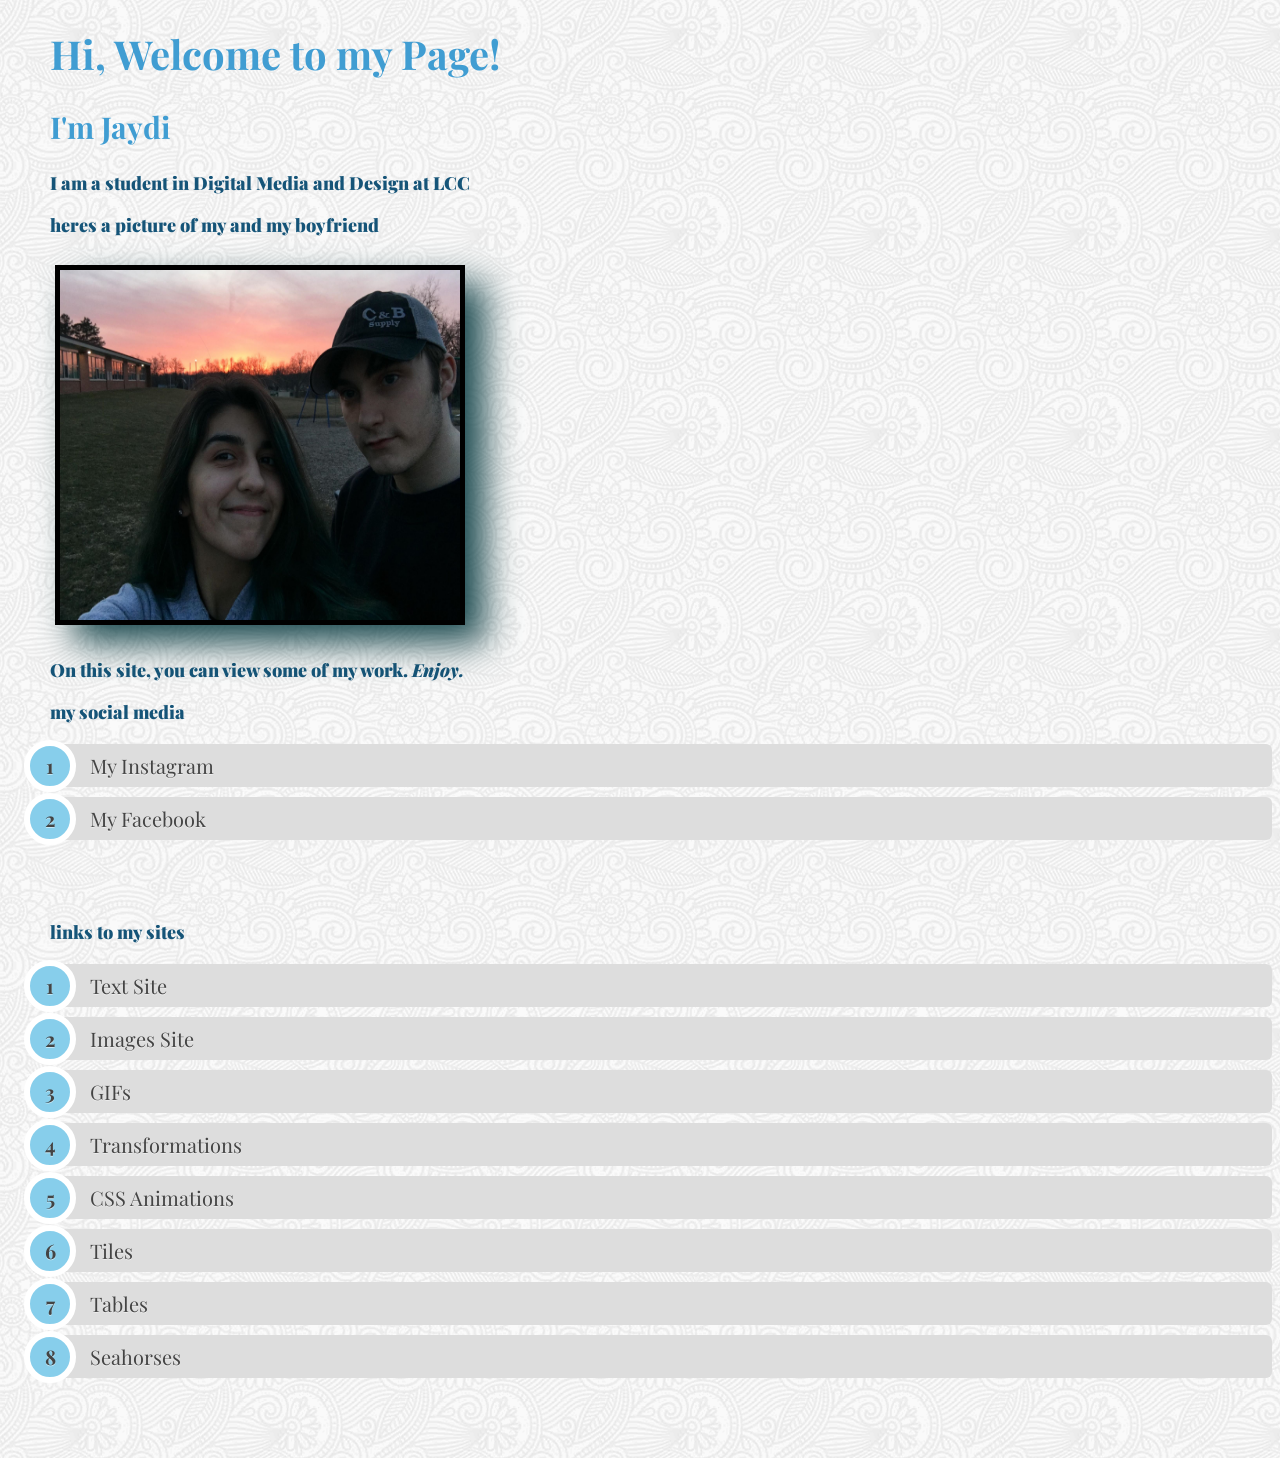
==== index.html @ a3ff15ae "edced" ====
<!DOCTYPE html>
<html lang="en" dir="ltr">

  <head>
    <meta charset="utf-8">
    <title>Jaydi's Site</title>
    <link href="https://fonts.googleapis.com/css?family=Merriweather:400,900|Playfair+Display:400,400i" rel="stylesheet">
    <link rel="shortcut icon" href="favicon.ico" />
    <style>

    body{
      margin-left: 50px;
      background-image: url("full-bloom.png");
      color:#409dd2;
      font-size: 20px;
      font-family: 'Playfair Display', serif;
    }
      p{
        color:#155478;
        font-size: 18px;
        font-weight:900;
      }
      .image1{
        border-style: solid;
        border-color: black;
        border-width: thick;
        margin:10px 5px 10px 5px;
        width: 400px;
        height: 350px;
        filter: drop-shadow(20px 18px 18px #19484D);
      }
    .rounded-list {
        counter-reset: li;
        list-style: none;
        *list-style: decimal;
        padding: 0;
        margin-bottom: 4em;
        text-shadow: 0 1px 0 rgba(255,255,255,.5);
      }

    .rounded-list a{
        position: relative;
        display: block;
        padding: .4em .4em .4em 2em;
        *padding: .4em;
        margin: .5em 0;
        background: #ddd;
        color: #444;
        text-decoration: none;
        border-radius: .3em;
        transition: all .3s ease-out;
    }

    .rounded-list a:hover{
        background: #eee;
    }

    .rounded-list a:hover:before{
        transform: rotate(360deg);
    }

    .rounded-list a:before{
        content: counter(li);
        counter-increment: li;
        position: absolute;
        left: -1.3em;
        top: 50%;
        margin-top: -1.3em;
        background: #87ceeb;
        height: 2em;
        width: 2em;
        line-height: 2em;
        border: .3em solid #fff;
        text-align: center;
        font-weight: bold;
        border-radius: 2em;
        transition: all .3s ease-out;
    }

    </style>

  </head>

  <body>
    <h1> Hi, Welcome to my Page! </h1>
    <h2>I'm Jaydi </h2>
    <p>I am a student in Digital Media and Design at LCC</p>
    <p>heres a picture of my and my boyfriend</p>
    <img class='image1' src="me and edwin.jpg"></img>
    <p>On this site, you can view some of my work. <em>Enjoy.</em> </p>

    <p>my social media</p>
    <ol class="rounded-list">
        <li><a href="https://www.instagram.com/jaydibriones/">My Instagram</a></li>
        <li><a href="https://www.facebook.com/jaydibriones1">My Facebook</a></li>
      </ol>
      <p>links to my sites</p>
      <ol class="rounded-list">
          <li><a href="text.html">Text Site</a></li>
          <li><a href="images.html">Images Site</a></li>
          <li><a href="gifs.html">GIFs</a></li>
          <li><a href="transforms page.htm">Transformations</a></li>
          <li><a href="animation.html">CSS Animations</a></li>
          <li><a href="Tiles.html">Tiles</a></li>
          <li><a href="Tables.html">Tables</a></li>
          <li><a href="seahorse2.html">Seahorses</a></li>

      </ol>

<!--need to do boxes,
after that style the buttons better
maybe organize better-->
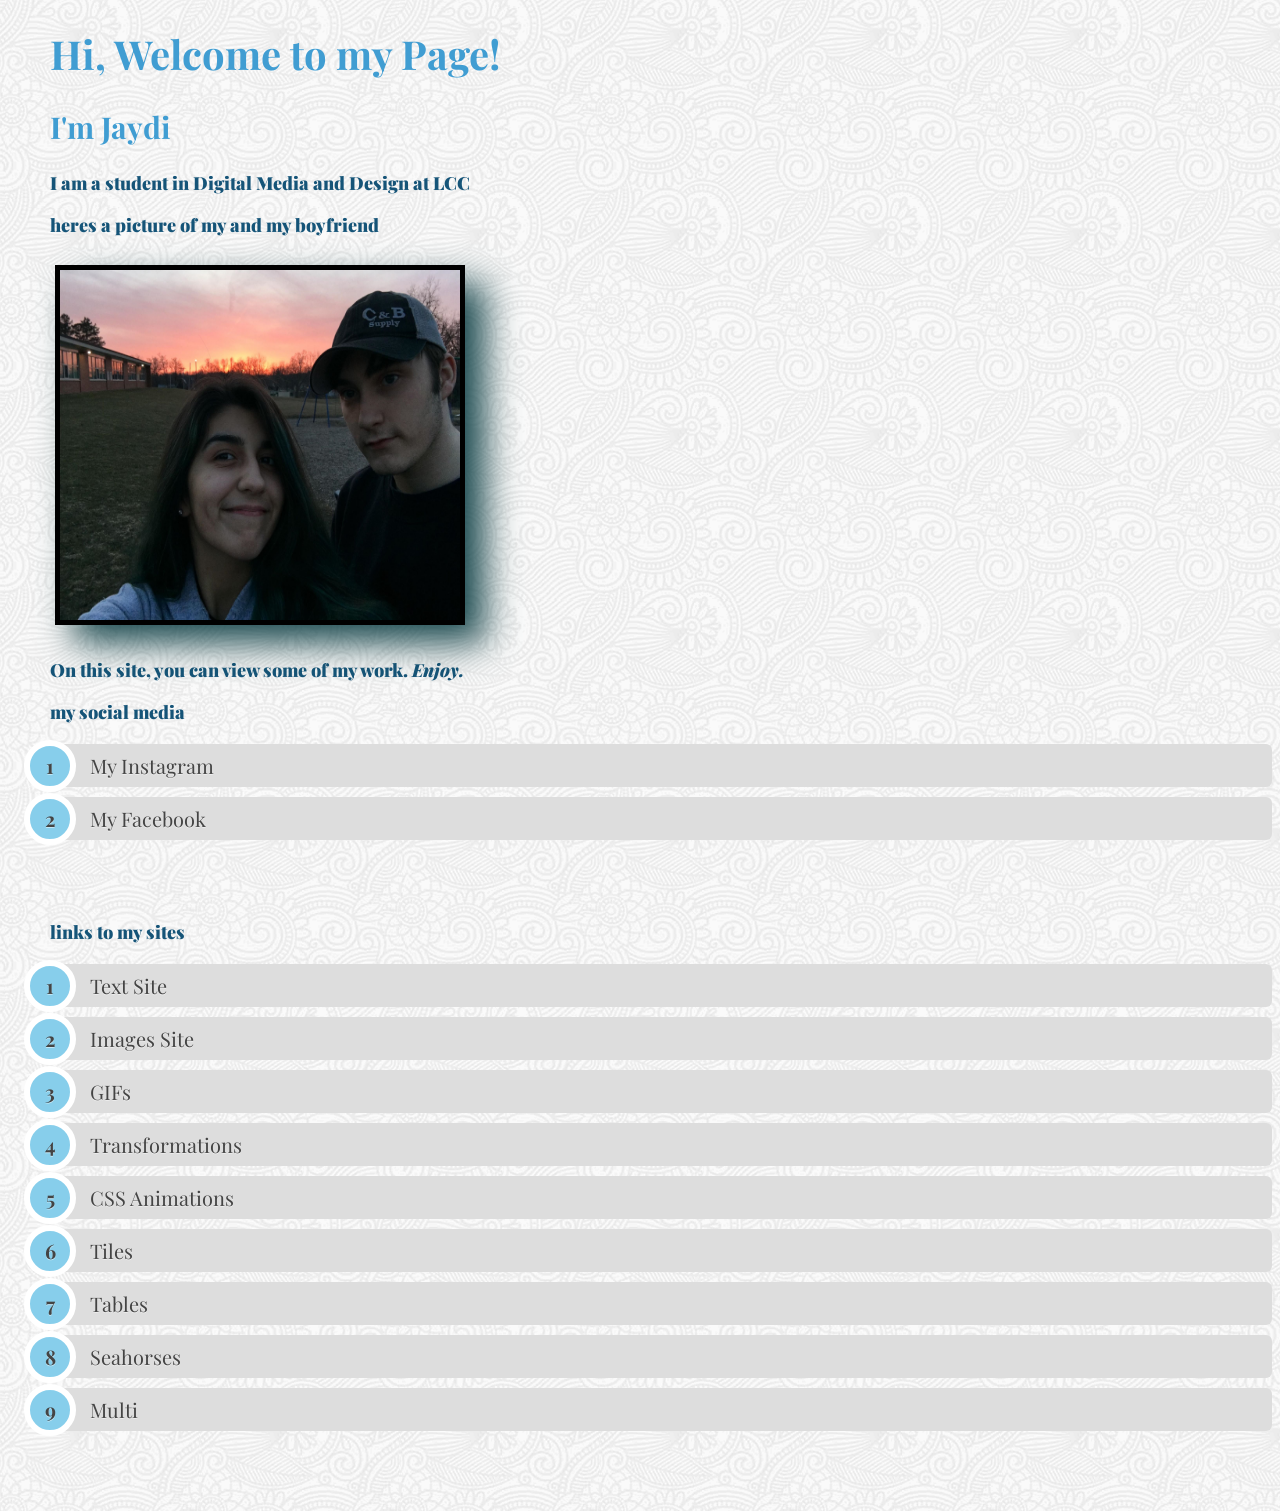
==== commit 9be8b926: "fb dgv" ====
--- a/index.html
+++ b/index.html
@@ -104,6 +104,8 @@
           <li><a href="Tiles.html">Tiles</a></li>
           <li><a href="Tables.html">Tables</a></li>
           <li><a href="seahorse2.html">Seahorses</a></li>
+          <li><a href="https://jaydibriones.github.io/site/multi/image.html">Multi</a></li>
+
 
       </ol>
 
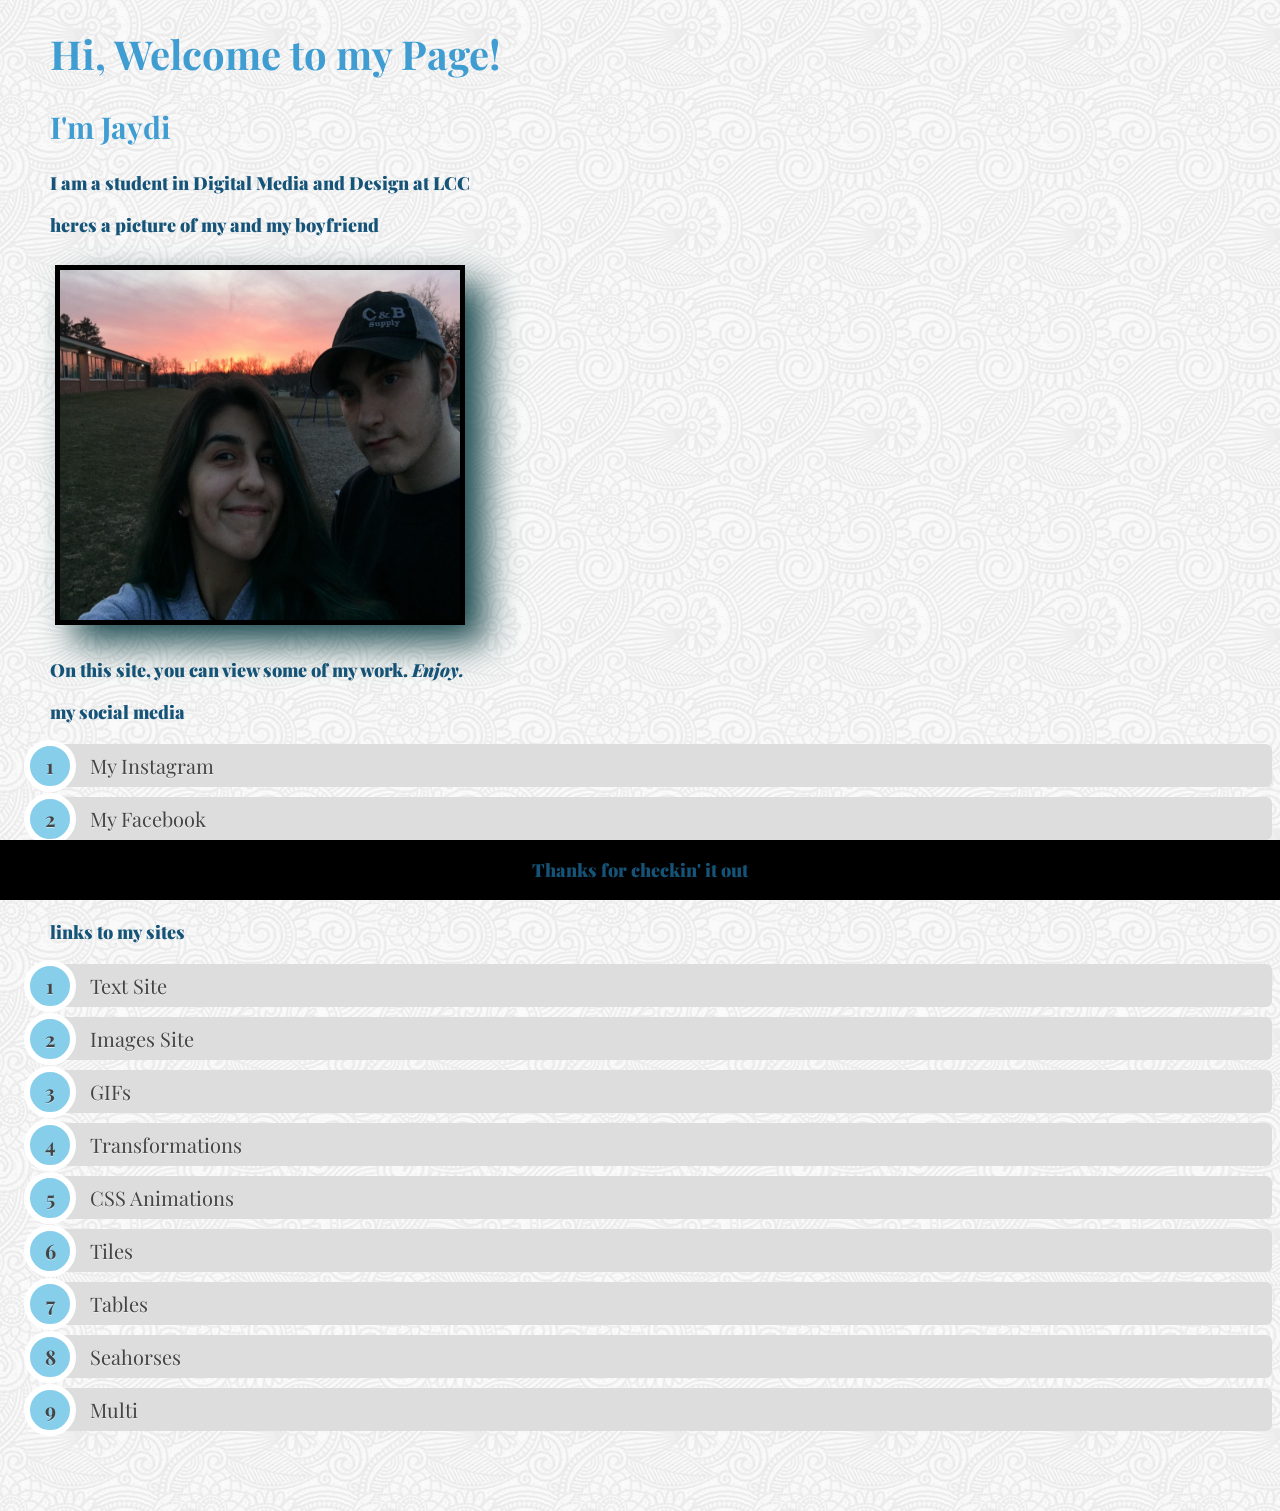
==== commit f6403f3b: "0o9iuyt" ====
--- a/index.html
+++ b/index.html
@@ -76,6 +76,16 @@
         border-radius: 2em;
         transition: all .3s ease-out;
     }
+    .footer {
+      color: white;
+      position: fixed;
+      left: 0;
+      bottom: 0;
+      width: 100%;
+      background-color: Black;
+
+      text-align: center;
+    }
 
     </style>
 
@@ -104,10 +114,14 @@
           <li><a href="Tiles.html">Tiles</a></li>
           <li><a href="Tables.html">Tables</a></li>
           <li><a href="seahorse2.html">Seahorses</a></li>
-          <li><a href="https://jaydibriones.github.io/site/multi/image.html">Multi</a></li>
+          <li><a href="https://jaydibriones.github.io/site/multi/index.html">Multi</a></li>
 
 
       </ol>
+      <div class="footer">
+        <p>Thanks for checkin' it out</p>
+      </div>
+    </body>
 
 <!--need to do boxes,
 after that style the buttons better
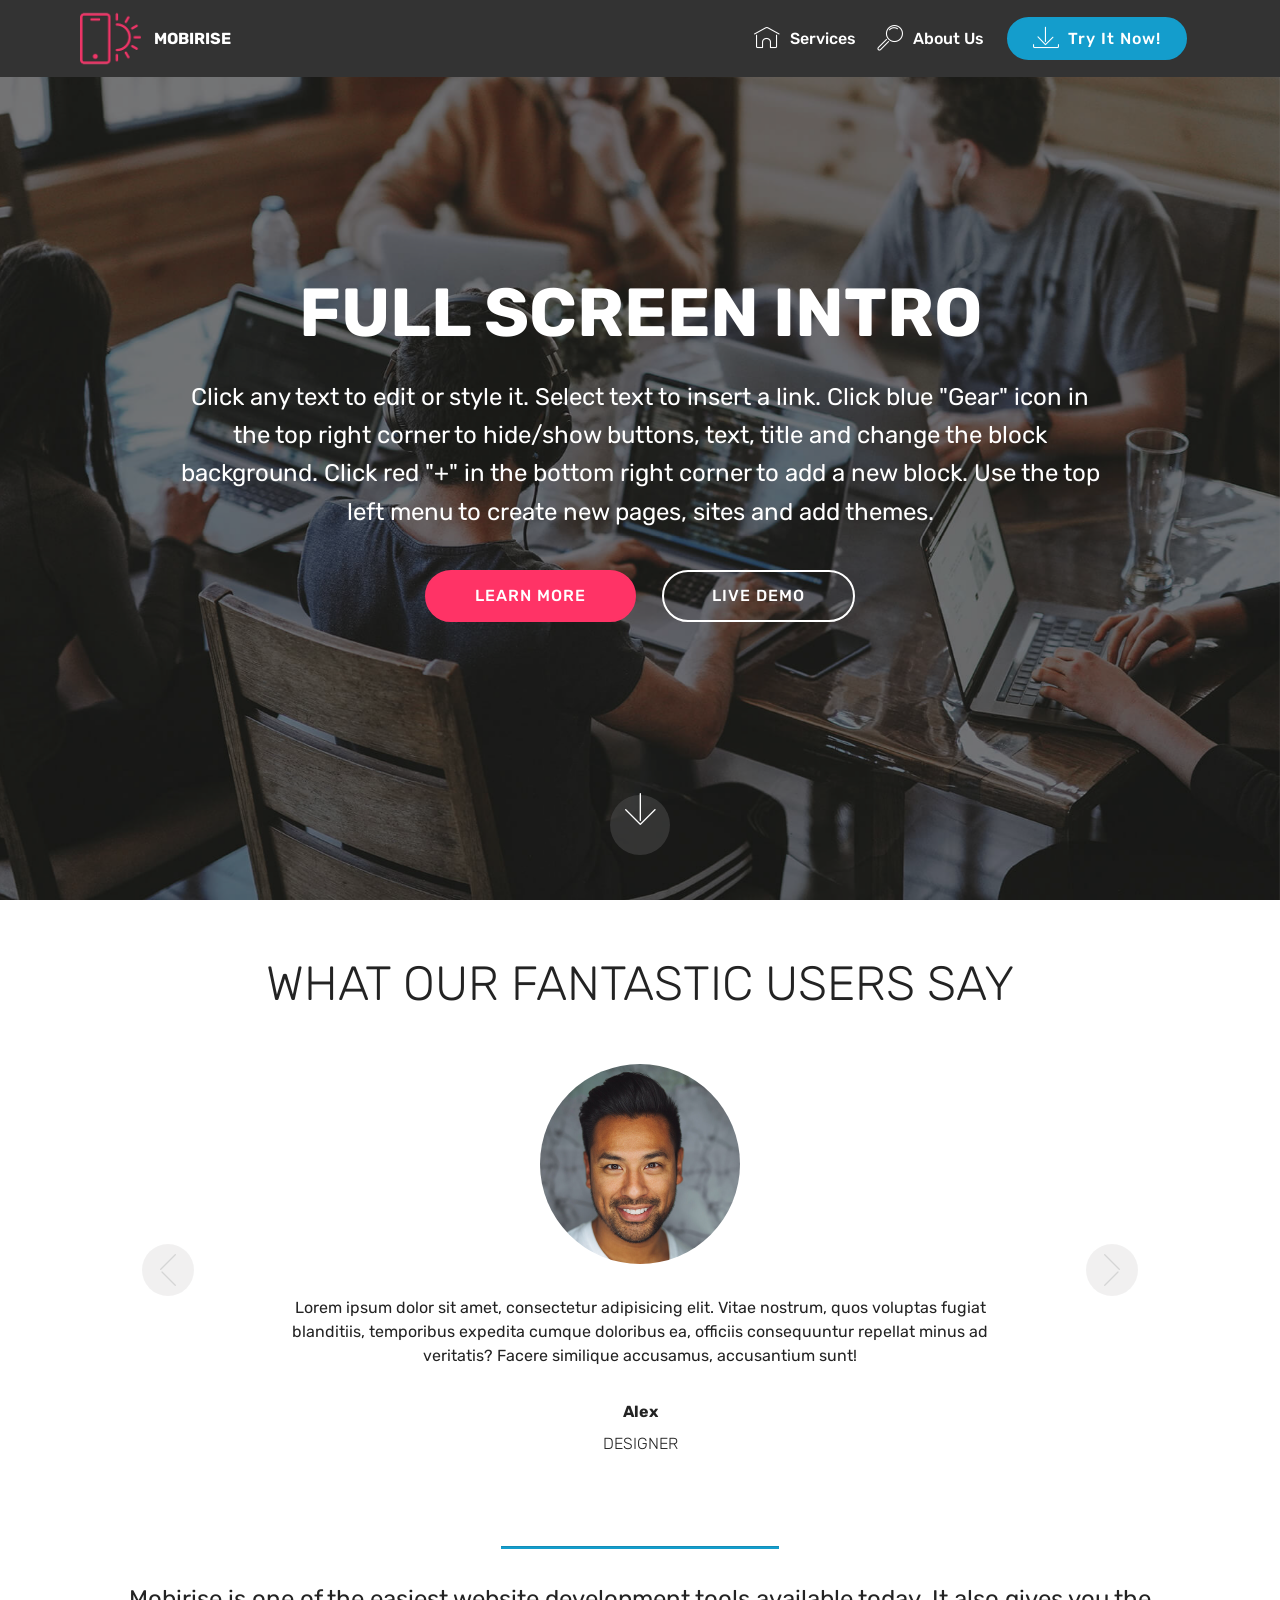
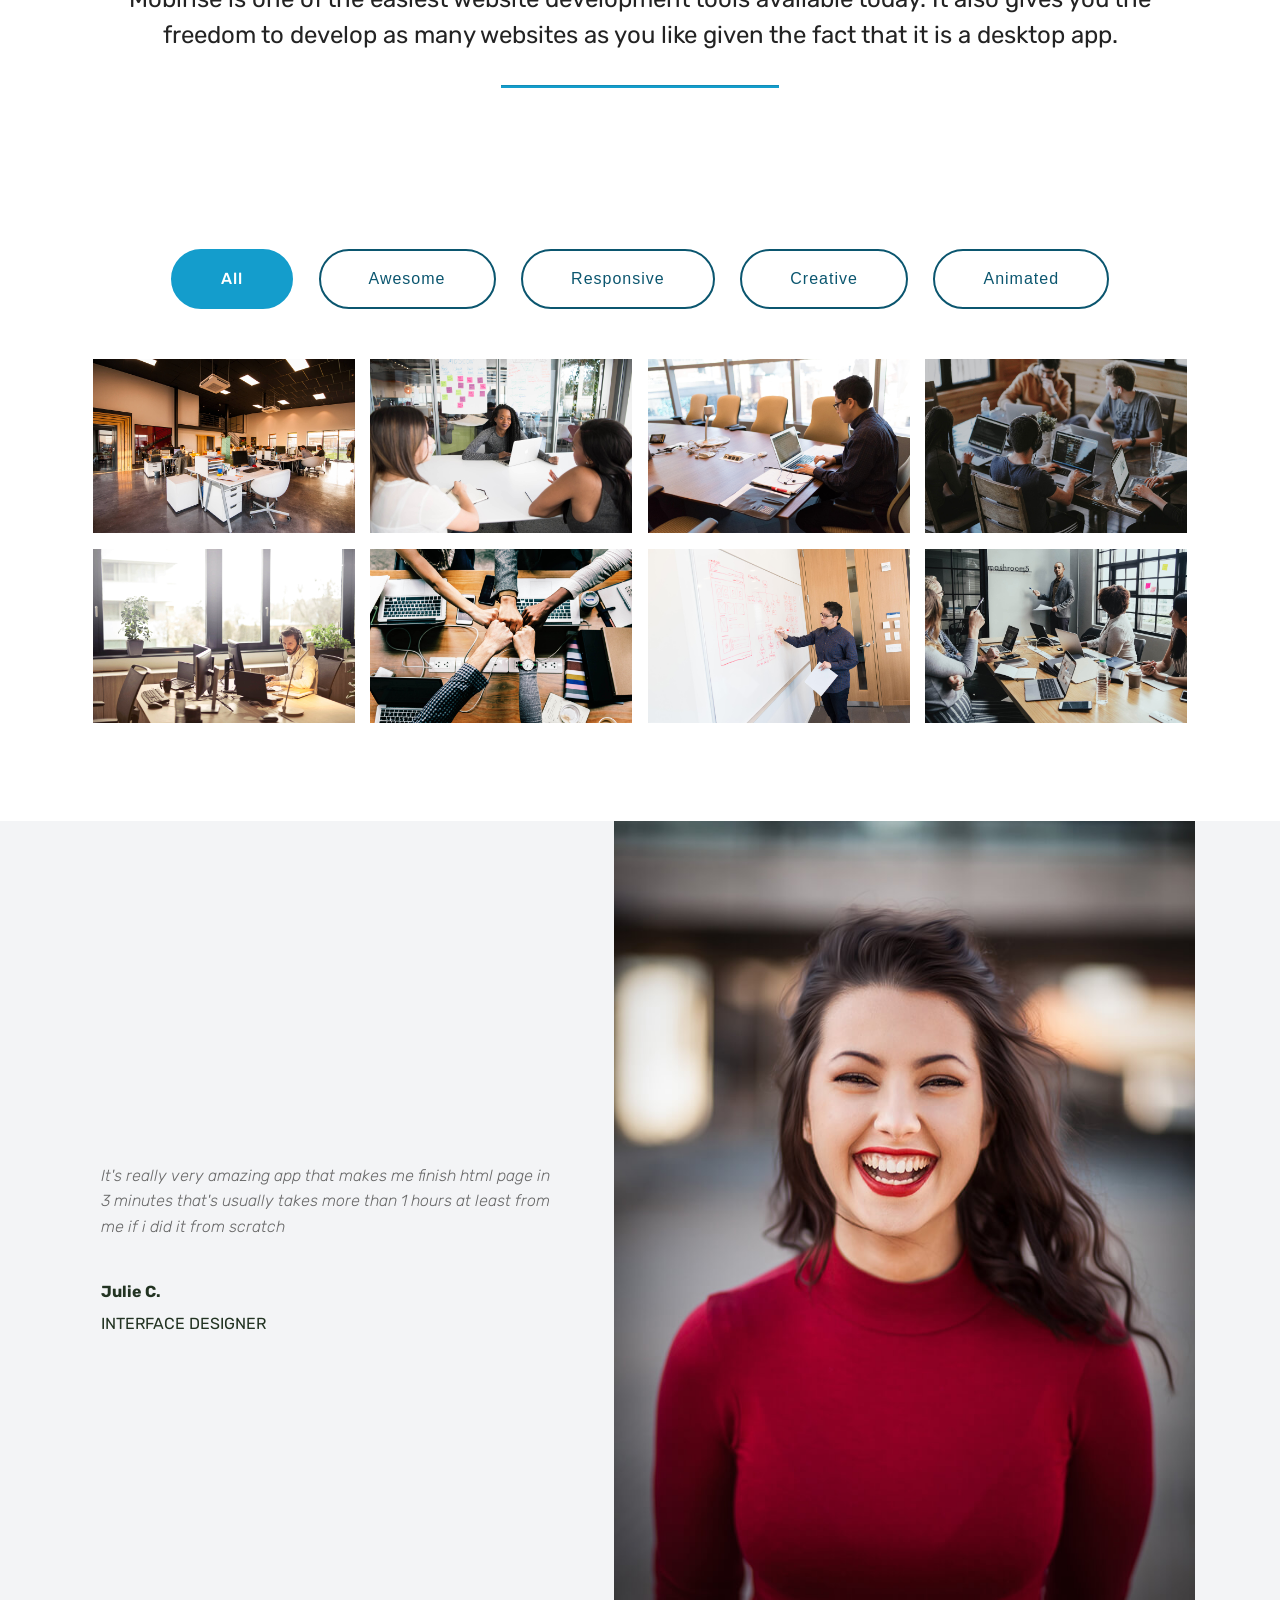
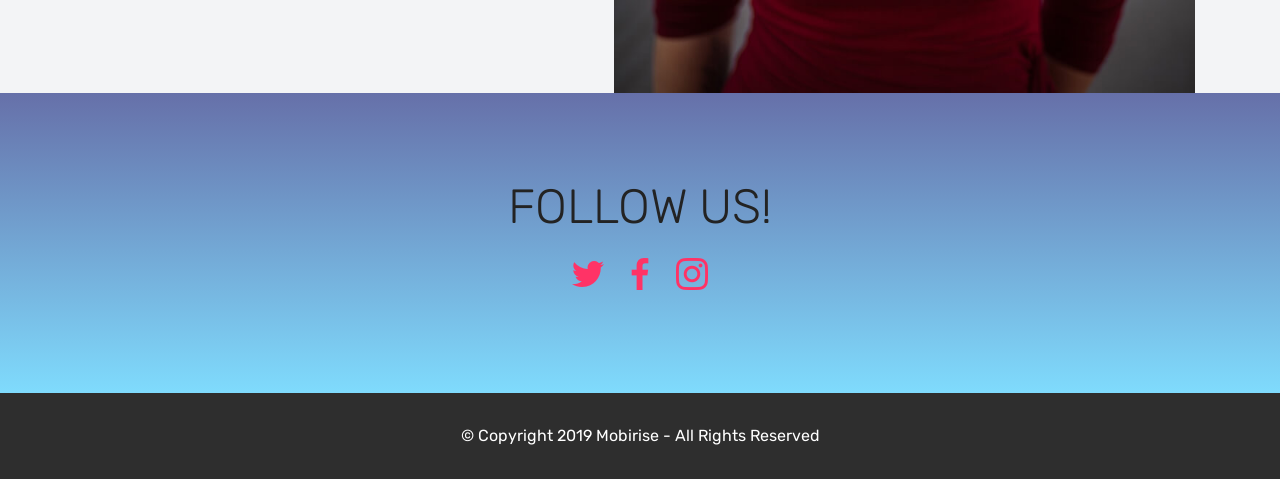
==== commit 387a0879: "create github pages" ====
--- a/index.html
+++ b/index.html
@@ -1,128 +1,304 @@
 <!DOCTYPE html>
-<html lang="en" dir="ltr">
-
-  <head>
-    <meta charset="utf-8">
-    <title>Jaydi's Site</title>
-    <link href="https://fonts.googleapis.com/css?family=Merriweather:400,900|Playfair+Display:400,400i" rel="stylesheet">
-    <link rel="shortcut icon" href="favicon.ico" />
-    <style>
-
-    body{
-      margin-left: 50px;
-      background-image: url("full-bloom.png");
-      color:#409dd2;
-      font-size: 20px;
-      font-family: 'Playfair Display', serif;
-    }
-      p{
-        color:#155478;
-        font-size: 18px;
-        font-weight:900;
-      }
-      .image1{
-        border-style: solid;
-        border-color: black;
-        border-width: thick;
-        margin:10px 5px 10px 5px;
-        width: 400px;
-        height: 350px;
-        filter: drop-shadow(20px 18px 18px #19484D);
-      }
-    .rounded-list {
-        counter-reset: li;
-        list-style: none;
-        *list-style: decimal;
-        padding: 0;
-        margin-bottom: 4em;
-        text-shadow: 0 1px 0 rgba(255,255,255,.5);
-      }
-
-    .rounded-list a{
-        position: relative;
-        display: block;
-        padding: .4em .4em .4em 2em;
-        *padding: .4em;
-        margin: .5em 0;
-        background: #ddd;
-        color: #444;
-        text-decoration: none;
-        border-radius: .3em;
-        transition: all .3s ease-out;
-    }
-
-    .rounded-list a:hover{
-        background: #eee;
-    }
-
-    .rounded-list a:hover:before{
-        transform: rotate(360deg);
-    }
-
-    .rounded-list a:before{
-        content: counter(li);
-        counter-increment: li;
-        position: absolute;
-        left: -1.3em;
-        top: 50%;
-        margin-top: -1.3em;
-        background: #87ceeb;
-        height: 2em;
-        width: 2em;
-        line-height: 2em;
-        border: .3em solid #fff;
-        text-align: center;
-        font-weight: bold;
-        border-radius: 2em;
-        transition: all .3s ease-out;
-    }
-    .footer {
-      color: white;
-      position: fixed;
-      left: 0;
-      bottom: 0;
-      width: 100%;
-      background-color: Black;
-
-      text-align: center;
-    }
-
-    </style>
-
-  </head>
-
-  <body>
-    <h1> Hi, Welcome to my Page! </h1>
-    <h2>I'm Jaydi </h2>
-    <p>I am a student in Digital Media and Design at LCC</p>
-    <p>heres a picture of my and my boyfriend</p>
-    <img class='image1' src="me and edwin.jpg"></img>
-    <p>On this site, you can view some of my work. <em>Enjoy.</em> </p>
-
-    <p>my social media</p>
-    <ol class="rounded-list">
-        <li><a href="https://www.instagram.com/jaydibriones/">My Instagram</a></li>
-        <li><a href="https://www.facebook.com/jaydibriones1">My Facebook</a></li>
-      </ol>
-      <p>links to my sites</p>
-      <ol class="rounded-list">
-          <li><a href="text.html">Text Site</a></li>
-          <li><a href="images.html">Images Site</a></li>
-          <li><a href="gifs.html">GIFs</a></li>
-          <li><a href="transforms page.htm">Transformations</a></li>
-          <li><a href="animation.html">CSS Animations</a></li>
-          <li><a href="Tiles.html">Tiles</a></li>
-          <li><a href="Tables.html">Tables</a></li>
-          <li><a href="seahorse2.html">Seahorses</a></li>
-          <li><a href="https://jaydibriones.github.io/site/multi/index.html">Multi</a></li>
-
-
-      </ol>
-      <div class="footer">
-        <p>Thanks for checkin' it out</p>
-      </div>
-    </body>
-
-<!--need to do boxes,
-after that style the buttons better
-maybe organize better-->
+<html  >
+<head>
+  <!-- Site made with Mobirise Website Builder v4.10.0, https://mobirise.com -->
+  <meta charset="UTF-8">
+  <meta http-equiv="X-UA-Compatible" content="IE=edge">
+  <meta name="generator" content="Mobirise v4.10.0, mobirise.com">
+  <meta name="viewport" content="width=device-width, initial-scale=1, minimum-scale=1">
+  <link rel="shortcut icon" href="assets/images/logo2.png" type="image/x-icon">
+  <meta name="description" content="">
+  
+  <title>Home</title>
+  <link rel="stylesheet" href="assets/web/assets/mobirise-icons/mobirise-icons.css">
+  <link rel="stylesheet" href="assets/tether/tether.min.css">
+  <link rel="stylesheet" href="assets/bootstrap/css/bootstrap.min.css">
+  <link rel="stylesheet" href="assets/bootstrap/css/bootstrap-grid.min.css">
+  <link rel="stylesheet" href="assets/bootstrap/css/bootstrap-reboot.min.css">
+  <link rel="stylesheet" href="assets/dropdown/css/style.css">
+  <link rel="stylesheet" href="assets/socicon/css/styles.css">
+  <link rel="stylesheet" href="assets/theme/css/style.css">
+  <link rel="stylesheet" href="assets/gallery/style.css">
+  <link rel="stylesheet" href="assets/mobirise/css/mbr-additional.css" type="text/css">
+  
+  
+  
+</head>
+<body>
+  <section class="menu cid-rqEyJ2jH8x" once="menu" id="menu1-0">
+
+    
+
+    <nav class="navbar navbar-expand beta-menu navbar-dropdown align-items-center navbar-fixed-top navbar-toggleable-sm">
+        <button class="navbar-toggler navbar-toggler-right" type="button" data-toggle="collapse" data-target="#navbarSupportedContent" aria-controls="navbarSupportedContent" aria-expanded="false" aria-label="Toggle navigation">
+            <div class="hamburger">
+                <span></span>
+                <span></span>
+                <span></span>
+                <span></span>
+            </div>
+        </button>
+        <div class="menu-logo">
+            <div class="navbar-brand">
+                <span class="navbar-logo">
+                    <a href="https://mobirise.co">
+                         <img src="assets/images/logo2.png" alt="Mobirise" style="height: 3.8rem;">
+                    </a>
+                </span>
+                <span class="navbar-caption-wrap">
+                    <a class="navbar-caption text-white display-4" href="https://mobirise.co">
+                        MOBIRISE
+                    </a>
+                </span>
+            </div>
+        </div>
+        <div class="collapse navbar-collapse" id="navbarSupportedContent">
+            <ul class="navbar-nav nav-dropdown" data-app-modern-menu="true">
+                <li class="nav-item">
+                    <a class="nav-link link text-white display-4" href="https://mobirise.co">
+                        <span class="mbri-home mbr-iconfont mbr-iconfont-btn"></span>
+                        Services
+                    </a>
+                </li>
+                <li class="nav-item">
+                    <a class="nav-link link text-white display-4" href="https://mobirise.co">
+                        <span class="mbri-search mbr-iconfont mbr-iconfont-btn"></span>
+                        About Us
+                    </a>
+                </li>
+            </ul>
+            <div class="navbar-buttons mbr-section-btn">
+                <a class="btn btn-sm btn-primary display-4" href="https://mobirise.co">
+                    <span class="mbri-save mbr-iconfont mbr-iconfont-btn "></span>
+                    Try It Now!
+                </a>
+            </div>
+        </div>
+    </nav>
+</section>
+
+<section class="engine"><a href="https://mobirise.info/i">site creation software</a></section><section class="cid-rqEAJWekbH mbr-fullscreen mbr-parallax-background" id="header2-6">
+
+    
+
+    <div class="mbr-overlay" style="opacity: 0.5; background-color: rgb(35, 35, 35);"></div>
+
+    <div class="container align-center">
+        <div class="row justify-content-md-center">
+            <div class="mbr-white col-md-10">
+                <h1 class="mbr-section-title mbr-bold pb-3 mbr-fonts-style display-1">
+                    FULL SCREEN INTRO
+                </h1>
+                
+                <p class="mbr-text pb-3 mbr-fonts-style display-5">
+                    Click any text to edit or style it. Select text to insert a link. Click blue "Gear" icon in the top right corner to hide/show buttons, text, title and change the block background. Click red "+" in the bottom right corner to add a new block. Use the top left menu to create new pages, sites and add themes.
+                </p>
+                <div class="mbr-section-btn">
+                    <a class="btn btn-md btn-secondary display-4" href="https://mobirise.co">LEARN MORE</a>
+                    <a class="btn btn-md btn-white-outline display-4" href="https://mobirise.co">LIVE DEMO</a>
+                </div>
+            </div>
+        </div>
+    </div>
+    <div class="mbr-arrow hidden-sm-down" aria-hidden="true">
+        <a href="#next">
+            <i class="mbri-down mbr-iconfont"></i>
+        </a>
+    </div>
+</section>
+
+<section class="carousel slide testimonials-slider cid-rqEBjTwL2p" data-interval="false" id="testimonials-slider1-9">
+    
+    
+
+    
+
+    <div class="container text-center">
+        <h2 class="pb-5 mbr-fonts-style display-2">
+            WHAT OUR FANTASTIC USERS SAY
+        </h2>
+
+        <div class="carousel slide" role="listbox" data-pause="true" data-keyboard="false" data-ride="carousel" data-interval="5000">
+            <div class="carousel-inner">
+                
+                
+            <div class="carousel-item">
+                    <div class="user col-md-8">
+                        <div class="user_image">
+                            <img src="assets/images/face3.jpg">
+                        </div>
+                        <div class="user_text pb-3">
+                            <p class="mbr-fonts-style display-7">
+                                Lorem ipsum dolor sit amet, consectetur adipisicing elit. Vitae nostrum, quos voluptas fugiat blanditiis, temporibus expedita cumque doloribus ea, officiis consequuntur repellat minus ad veritatis? Facere similique accusamus, accusantium sunt!
+                            </p>
+                        </div>
+                        <div class="user_name mbr-bold pb-2 mbr-fonts-style display-7">
+                            Alex
+                        </div>
+                        <div class="user_desk mbr-light mbr-fonts-style display-7">
+                            DESIGNER
+                        </div>
+                    </div>
+                </div><div class="carousel-item">
+                    <div class="user col-md-8">
+                        <div class="user_image">
+                            <img src="assets/images/face2.jpg">
+                        </div>
+                        <div class="user_text pb-3">
+                            <p class="mbr-fonts-style display-7">
+                                Lorem ipsum dolor sit amet, consectetur adipisicing elit. Vitae nostrum, quos voluptas fugiat blanditiis, temporibus expedita cumque doloribus ea, officiis consequuntur repellat minus ad veritatis? Facere similique accusamus, accusantium sunt!
+                            </p>
+                        </div>
+                        <div class="user_name mbr-bold pb-2 mbr-fonts-style display-7">
+                            Linda
+                        </div>
+                        <div class="user_desk mbr-light mbr-fonts-style display-7">
+                            DEVELOPER
+                        </div>
+                    </div>
+                </div></div>
+
+            <div class="carousel-controls">
+                <a class="carousel-control-prev" role="button" data-slide="prev">
+                  <span aria-hidden="true" class="mbri-arrow-prev mbr-iconfont"></span>
+                  <span class="sr-only">Previous</span>
+                </a>
+                
+                <a class="carousel-control-next" role="button" data-slide="next">
+                  <span aria-hidden="true" class="mbri-arrow-next mbr-iconfont"></span>
+                  <span class="sr-only">Next</span>
+                </a>
+            </div>
+        </div>
+    </div>
+</section>
+
+<section class="mbr-section article content9 cid-rqEBRJ1o0I" id="content9-e">
+    
+     
+
+    <div class="container">
+        <div class="inner-container" style="width: 100%;">
+            <hr class="line" style="width: 25%;">
+            <div class="section-text align-center mbr-fonts-style display-5">
+                    Mobirise is one of the easiest website development tools available today. It also gives you the freedom to develop as many websites as you like given the fact that it is a desktop app.
+                </div>
+            <hr class="line" style="width: 25%;">
+        </div>
+        </div>
+</section>
+
+<section class="mbr-gallery mbr-slider-carousel cid-rqEAnWAIn0" id="gallery2-4">
+
+    
+
+    <div class="container">
+        <div><!-- Filter --><div class="mbr-gallery-filter container gallery-filter-active"><ul buttons="0"><li class="mbr-gallery-filter-all"><a class="btn btn-md btn-primary-outline active display-7" href="">All</a></li></ul></div><!-- Gallery --><div class="mbr-gallery-row"><div class="mbr-gallery-layout-default"><div><div><div class="mbr-gallery-item mbr-gallery-item--p1" data-video-url="false" data-tags="Awesome"><div href="#lb-gallery2-4" data-slide-to="0" data-toggle="modal"><img src="assets/images/background1.jpg" alt="" title=""><span class="icon-focus"></span></div></div><div class="mbr-gallery-item mbr-gallery-item--p1" data-video-url="false" data-tags="Responsive"><div href="#lb-gallery2-4" data-slide-to="1" data-toggle="modal"><img src="assets/images/background2.jpg" alt="" title=""><span class="icon-focus"></span></div></div><div class="mbr-gallery-item mbr-gallery-item--p1" data-video-url="false" data-tags="Creative"><div href="#lb-gallery2-4" data-slide-to="2" data-toggle="modal"><img src="assets/images/background3.jpg" alt="" title=""><span class="icon-focus"></span></div></div><div class="mbr-gallery-item mbr-gallery-item--p1" data-video-url="false" data-tags="Animated"><div href="#lb-gallery2-4" data-slide-to="3" data-toggle="modal"><img src="assets/images/background4.jpg" alt="" title=""><span class="icon-focus"></span></div></div><div class="mbr-gallery-item mbr-gallery-item--p1" data-video-url="false" data-tags="Awesome"><div href="#lb-gallery2-4" data-slide-to="4" data-toggle="modal"><img src="assets/images/background5.jpg" alt="" title=""><span class="icon-focus"></span></div></div><div class="mbr-gallery-item mbr-gallery-item--p1" data-video-url="false" data-tags="Awesome"><div href="#lb-gallery2-4" data-slide-to="5" data-toggle="modal"><img src="assets/images/background6.jpg" alt="" title=""><span class="icon-focus"></span></div></div><div class="mbr-gallery-item mbr-gallery-item--p1" data-video-url="false" data-tags="Responsive"><div href="#lb-gallery2-4" data-slide-to="6" data-toggle="modal"><img src="assets/images/background7.jpg" alt="" title=""><span class="icon-focus"></span></div></div><div class="mbr-gallery-item mbr-gallery-item--p1" data-video-url="false" data-tags="Animated"><div href="#lb-gallery2-4" data-slide-to="7" data-toggle="modal"><img src="assets/images/background8.jpg" alt="" title=""><span class="icon-focus"></span></div></div></div></div><div class="clearfix"></div></div></div><!-- Lightbox --><div data-app-prevent-settings="" class="mbr-slider modal fade carousel slide" tabindex="-1" data-keyboard="true" data-interval="false" id="lb-gallery2-4"><div class="modal-dialog"><div class="modal-content"><div class="modal-body"><div class="carousel-inner"><div class="carousel-item active"><img src="assets/images/background1.jpg" alt="" title=""></div><div class="carousel-item"><img src="assets/images/background2.jpg" alt="" title=""></div><div class="carousel-item"><img src="assets/images/background3.jpg" alt="" title=""></div><div class="carousel-item"><img src="assets/images/background4.jpg" alt="" title=""></div><div class="carousel-item"><img src="assets/images/background5.jpg" alt="" title=""></div><div class="carousel-item"><img src="assets/images/background6.jpg" alt="" title=""></div><div class="carousel-item"><img src="assets/images/background7.jpg" alt="" title=""></div><div class="carousel-item"><img src="assets/images/background8.jpg" alt="" title=""></div></div><a class="carousel-control carousel-control-prev" role="button" data-slide="prev" href="#lb-gallery2-4"><span class="mbri-left mbr-iconfont" aria-hidden="true"></span><span class="sr-only">Previous</span></a><a class="carousel-control carousel-control-next" role="button" data-slide="next" href="#lb-gallery2-4"><span class="mbri-right mbr-iconfont" aria-hidden="true"></span><span class="sr-only">Next</span></a><a class="close" href="#" role="button" data-dismiss="modal"><span class="sr-only">Close</span></a></div></div></div></div></div>
+    </div>
+
+</section>
+
+<section class="testimonials3 cid-rqEBsywB9H" id="testimonials3-b">
+
+    
+
+    
+
+    <div class="container">
+        <div class="media-container-row">
+            <div class="media-content px-3 align-self-center mbr-white py-2">
+                <p class="mbr-text testimonial-text mbr-fonts-style display-7">
+                   It's really very amazing app that makes me finish html page in 3 minutes that's usually takes more than 1 hours at least from me if i did it from scratch
+                </p>
+                <p class="mbr-author-name pt-4 mb-2 mbr-fonts-style display-7">
+                   Julie C.
+                </p>
+                <p class="mbr-author-desc mbr-fonts-style display-7">
+                   INTERFACE DESIGNER
+                </p>
+            </div>
+
+            <div class="mbr-figure pl-lg-5" style="width: 130%;">
+              <img src="assets/images/face2.jpg">
+            </div>
+        </div>
+    </div>
+</section>
+
+<section class="cid-rqEBfIzoy3" id="social-buttons2-8">
+
+    
+
+    
+
+    <div class="container">
+        <div class="media-container-row">
+            <div class="col-md-8 align-center">
+                <h2 class="pb-3 mbr-fonts-style display-2">
+                    FOLLOW US!
+                </h2>
+                <div class="social-list pl-0 mb-0">
+                    <a href="https://twitter.com/mobirise" target="_blank">
+                        <span class="px-2 socicon-twitter socicon mbr-iconfont mbr-iconfont-social"></span>
+                    </a>
+                    <a href="https://www.facebook.com/pages/Mobirise/1616226671953247" target="_blank">
+                        <span class="px-2 socicon-facebook socicon mbr-iconfont mbr-iconfont-social"></span>
+                    </a>
+                    <a href="https://instagram.com/mobirise" target="_blank">
+                        <span class="px-2 socicon-instagram socicon mbr-iconfont mbr-iconfont-social"></span>
+                    </a>
+                    <a href="https://www.youtube.com/c/mobirise" target="_blank">
+                        
+                    </a>
+                    <a href="https://plus.google.com/u/0/+Mobirise" target="_blank">
+                        
+                    </a>
+                    <a href="https://www.behance.net/Mobirise" target="_blank">
+                        
+                    </a>
+                </div>
+            </div>
+        </div>
+    </div>
+</section>
+
+<section once="footers" class="cid-rqEBzzDlqD" id="footer6-c">
+
+    
+
+    
+
+    <div class="container">
+        <div class="media-container-row align-center mbr-white">
+            <div class="col-12">
+                <p class="mbr-text mb-0 mbr-fonts-style display-7">
+                    © Copyright 2019 Mobirise - All Rights Reserved
+                </p>
+            </div>
+        </div>
+    </div>
+</section>
+
+
+  <script src="assets/web/assets/jquery/jquery.min.js"></script>
+  <script src="assets/popper/popper.min.js"></script>
+  <script src="assets/tether/tether.min.js"></script>
+  <script src="assets/bootstrap/js/bootstrap.min.js"></script>
+  <script src="assets/smoothscroll/smooth-scroll.js"></script>
+  <script src="assets/dropdown/js/script.min.js"></script>
+  <script src="assets/touchswipe/jquery.touch-swipe.min.js"></script>
+  <script src="assets/parallax/jarallax.min.js"></script>
+  <script src="assets/mbr-testimonials-slider/mbr-testimonials-slider.js"></script>
+  <script src="assets/masonry/masonry.pkgd.min.js"></script>
+  <script src="assets/imagesloaded/imagesloaded.pkgd.min.js"></script>
+  <script src="assets/sociallikes/social-likes.js"></script>
+  <script src="assets/vimeoplayer/jquery.mb.vimeo_player.js"></script>
+  <script src="assets/bootstrapcarouselswipe/bootstrap-carousel-swipe.js"></script>
+  <script src="assets/theme/js/script.js"></script>
+  <script src="assets/slidervideo/script.js"></script>
+  <script src="assets/gallery/player.min.js"></script>
+  <script src="assets/gallery/script.js"></script>
+  
+  
+</body>
+</html>
--- a/assets/web/assets/mobirise-icons/mobirise-icons.css
+++ b/assets/web/assets/mobirise-icons/mobirise-icons.css
@@ -0,0 +1,476 @@
+@font-face {
+  font-family: 'MobiriseIcons';
+  src:  url('mobirise-icons.eot?spat4u');
+  src:  url('mobirise-icons.eot?spat4u#iefix') format('embedded-opentype'),
+    url('mobirise-icons.ttf?spat4u') format('truetype'),
+    url('mobirise-icons.woff?spat4u') format('woff'),
+    url('mobirise-icons.svg?spat4u#MobiriseIcons') format('svg');
+  font-weight: normal;
+  font-style: normal;
+}
+
+[class^="mbri-"], [class*=" mbri-"] {
+  /* use !important to prevent issues with browser extensions that change fonts */
+  font-family: MobiriseIcons !important;
+  speak: none;
+  font-style: normal;
+  font-weight: normal;
+  font-variant: normal;
+  text-transform: none;
+  line-height: 1;
+
+  /* Better Font Rendering =========== */
+  -webkit-font-smoothing: antialiased;
+  -moz-osx-font-smoothing: grayscale;
+}
+
+.mbri-add-submenu:before {
+  content: "\e900";
+}
+.mbri-alert:before {
+  content: "\e901";
+}
+.mbri-align-center:before {
+  content: "\e902";
+}
+.mbri-align-justify:before {
+  content: "\e903";
+}
+.mbri-align-left:before {
+  content: "\e904";
+}
+.mbri-align-right:before {
+  content: "\e905";
+}
+.mbri-android:before {
+  content: "\e906";
+}
+.mbri-apple:before {
+  content: "\e907";
+}
+.mbri-arrow-down:before {
+  content: "\e908";
+}
+.mbri-arrow-next:before {
+  content: "\e909";
+}
+.mbri-arrow-prev:before {
+  content: "\e90a";
+}
+.mbri-arrow-up:before {
+  content: "\e90b";
+}
+.mbri-bold:before {
+  content: "\e90c";
+}
+.mbri-bookmark:before {
+  content: "\e90d";
+}
+.mbri-bootstrap:before {
+  content: "\e90e";
+}
+.mbri-briefcase:before {
+  content: "\e90f";
+}
+.mbri-browse:before {
+  content: "\e910";
+}
+.mbri-bulleted-list:before {
+  content: "\e911";
+}
+.mbri-calendar:before {
+  content: "\e912";
+}
+.mbri-camera:before {
+  content: "\e913";
+}
+.mbri-cart-add:before {
+  content: "\e914";
+}
+.mbri-cart-full:before {
+  content: "\e915";
+}
+.mbri-cash:before {
+  content: "\e916";
+}
+.mbri-change-style:before {
+  content: "\e917";
+}
+.mbri-chat:before {
+  content: "\e918";
+}
+.mbri-clock:before {
+  content: "\e919";
+}
+.mbri-close:before {
+  content: "\e91a";
+}
+.mbri-cloud:before {
+  content: "\e91b";
+}
+.mbri-code:before {
+  content: "\e91c";
+}
+.mbri-contact-form:before {
+  content: "\e91d";
+}
+.mbri-credit-card:before {
+  content: "\e91e";
+}
+.mbri-cursor-click:before {
+  content: "\e91f";
+}
+.mbri-cust-feedback:before {
+  content: "\e920";
+}
+.mbri-database:before {
+  content: "\e921";
+}
+.mbri-delivery:before {
+  content: "\e922";
+}
+.mbri-desktop:before {
+  content: "\e923";
+}
+.mbri-devices:before {
+  content: "\e924";
+}
+.mbri-down:before {
+  content: "\e925";
+}
+.mbri-download:before {
+  content: "\e989";
+}
+.mbri-drag-n-drop:before {
+  content: "\e927";
+}
+.mbri-drag-n-drop2:before {
+  content: "\e928";
+}
+.mbri-edit:before {
+  content: "\e929";
+}
+.mbri-edit2:before {
+  content: "\e92a";
+}
+.mbri-error:before {
+  content: "\e92b";
+}
+.mbri-extension:before {
+  content: "\e92c";
+}
+.mbri-features:before {
+  content: "\e92d";
+}
+.mbri-file:before {
+  content: "\e92e";
+}
+.mbri-flag:before {
+  content: "\e92f";
+}
+.mbri-folder:before {
+  content: "\e930";
+}
+.mbri-gift:before {
+  content: "\e931";
+}
+.mbri-github:before {
+  content: "\e932";
+}
+.mbri-globe:before {
+  content: "\e933";
+}
+.mbri-globe-2:before {
+  content: "\e934";
+}
+.mbri-growing-chart:before {
+  content: "\e935";
+}
+.mbri-hearth:before {
+  content: "\e936";
+}
+.mbri-help:before {
+  content: "\e937";
+}
+.mbri-home:before {
+  content: "\e938";
+}
+.mbri-hot-cup:before {
+  content: "\e939";
+}
+.mbri-idea:before {
+  content: "\e93a";
+}
+.mbri-image-gallery:before {
+  content: "\e93b";
+}
+.mbri-image-slider:before {
+  content: "\e93c";
+}
+.mbri-info:before {
+  content: "\e93d";
+}
+.mbri-italic:before {
+  content: "\e93e";
+}
+.mbri-key:before {
+  content: "\e93f";
+}
+.mbri-laptop:before {
+  content: "\e940";
+}
+.mbri-layers:before {
+  content: "\e941";
+}
+.mbri-left-right:before {
+  content: "\e942";
+}
+.mbri-left:before {
+  content: "\e943";
+}
+.mbri-letter:before {
+  content: "\e944";
+}
+.mbri-like:before {
+  content: "\e945";
+}
+.mbri-link:before {
+  content: "\e946";
+}
+.mbri-lock:before {
+  content: "\e947";
+}
+.mbri-login:before {
+  content: "\e948";
+}
+.mbri-logout:before {
+  content: "\e949";
+}
+.mbri-magic-stick:before {
+  content: "\e94a";
+}
+.mbri-map-pin:before {
+  content: "\e94b";
+}
+.mbri-menu:before {
+  content: "\e94c";
+}
+.mbri-mobile:before {
+  content: "\e94d";
+}
+.mbri-mobile2:before {
+  content: "\e94e";
+}
+.mbri-mobirise:before {
+  content: "\e94f";
+}
+.mbri-more-horizontal:before {
+  content: "\e950";
+}
+.mbri-more-vertical:before {
+  content: "\e951";
+}
+.mbri-music:before {
+  content: "\e952";
+}
+.mbri-new-file:before {
+  content: "\e953";
+}
+.mbri-numbered-list:before {
+  content: "\e954";
+}
+.mbri-opened-folder:before {
+  content: "\e955";
+}
+.mbri-pages:before {
+  content: "\e956";
+}
+.mbri-paper-plane:before {
+  content: "\e957";
+}
+.mbri-paperclip:before {
+  content: "\e958";
+}
+.mbri-photo:before {
+  content: "\e959";
+}
+.mbri-photos:before {
+  content: "\e95a";
+}
+.mbri-pin:before {
+  content: "\e95b";
+}
+.mbri-play:before {
+  content: "\e95c";
+}
+.mbri-plus:before {
+  content: "\e95d";
+}
+.mbri-preview:before {
+  content: "\e95e";
+}
+.mbri-print:before {
+  content: "\e95f";
+}
+.mbri-protect:before {
+  content: "\e960";
+}
+.mbri-question:before {
+  content: "\e961";
+}
+.mbri-quote-left:before {
+  content: "\e962";
+}
+.mbri-quote-right:before {
+  content: "\e963";
+}
+.mbri-refresh:before {
+  content: "\e964";
+}
+.mbri-responsive:before {
+  content: "\e965";
+}
+.mbri-right:before {
+  content: "\e966";
+}
+.mbri-rocket:before {
+  content: "\e967";
+}
+.mbri-sad-face:before {
+  content: "\e968";
+}
+.mbri-sale:before {
+  content: "\e969";
+}
+.mbri-save:before {
+  content: "\e96a";
+}
+.mbri-search:before {
+  content: "\e96b";
+}
+.mbri-setting:before {
+  content: "\e96c";
+}
+.mbri-setting2:before {
+  content: "\e96d";
+}
+.mbri-setting3:before {
+  content: "\e96e";
+}
+.mbri-share:before {
+  content: "\e96f";
+}
+.mbri-shopping-bag:before {
+  content: "\e970";
+}
+.mbri-shopping-basket:before {
+  content: "\e971";
+}
+.mbri-shopping-cart:before {
+  content: "\e972";
+}
+.mbri-sites:before {
+  content: "\e973";
+}
+.mbri-smile-face:before {
+  content: "\e974";
+}
+.mbri-speed:before {
+  content: "\e975";
+}
+.mbri-star:before {
+  content: "\e976";
+}
+.mbri-success:before {
+  content: "\e977";
+}
+.mbri-sun:before {
+  content: "\e978";
+}
+.mbri-sun2:before {
+  content: "\e979";
+}
+.mbri-tablet:before {
+  content: "\e97a";
+}
+.mbri-tablet-vertical:before {
+  content: "\e97b";
+}
+.mbri-target:before {
+  content: "\e97c";
+}
+.mbri-timer:before {
+  content: "\e97d";
+}
+.mbri-to-ftp:before {
+  content: "\e97e";
+}
+.mbri-to-local-drive:before {
+  content: "\e97f";
+}
+.mbri-touch-swipe:before {
+  content: "\e980";
+}
+.mbri-touch:before {
+  content: "\e981";
+}
+.mbri-trash:before {
+  content: "\e982";
+}
+.mbri-underline:before {
+  content: "\e983";
+}
+.mbri-unlink:before {
+  content: "\e984";
+}
+.mbri-unlock:before {
+  content: "\e985";
+}
+.mbri-up-down:before {
+  content: "\e986";
+}
+.mbri-up:before {
+  content: "\e987";
+}
+.mbri-update:before {
+  content: "\e988";
+}
+.mbri-upload:before {
+ content: "\e926"; 
+}
+.mbri-user:before {
+  content: "\e98a";
+}
+.mbri-user2:before {
+  content: "\e98b";
+}
+.mbri-users:before {
+  content: "\e98c";
+}
+.mbri-video:before {
+  content: "\e98d";
+}
+.mbri-video-play:before {
+  content: "\e98e";
+}
+.mbri-watch:before {
+  content: "\e98f";
+}
+.mbri-website-theme:before {
+  content: "\e990";
+}
+.mbri-wifi:before {
+  content: "\e991";
+}
+.mbri-windows:before {
+  content: "\e992";
+}
+.mbri-zoom-out:before {
+  content: "\e993";
+}
+.mbri-redo:before {
+  content: "\e994";
+}
+.mbri-undo:before {
+  content: "\e995";
+}
--- a/assets/dropdown/css/style.css
+++ b/assets/dropdown/css/style.css
@@ -0,0 +1,265 @@
+.navbar-dropdown {
+  left: 0;
+  padding: 0;
+  position: absolute;
+  right: 0;
+  top: 0;
+  transition: all 0.45s ease;
+  z-index: 1030;
+  background: #282828; }
+  .navbar-dropdown .navbar-logo {
+    margin-right: 0.8rem;
+    transition: margin 0.3s ease-in-out;
+    vertical-align: middle; }
+    .navbar-dropdown .navbar-logo img {
+      height: 3.125rem;
+      transition: all 0.3s ease-in-out; }
+    .navbar-dropdown .navbar-logo.mbr-iconfont {
+      font-size: 3.125rem;
+      line-height: 3.125rem; }
+  .navbar-dropdown .navbar-caption {
+    font-weight: 700;
+    white-space: normal;
+    vertical-align: -4px;
+    line-height: 3.125rem !important; }
+    .navbar-dropdown .navbar-caption, .navbar-dropdown .navbar-caption:hover {
+      color: inherit;
+      text-decoration: none; }
+  .navbar-dropdown .mbr-iconfont + .navbar-caption {
+    vertical-align: -1px; }
+  .navbar-dropdown.navbar-fixed-top {
+    position: fixed; }
+  .navbar-dropdown .navbar-brand span {
+    vertical-align: -4px; }
+  .navbar-dropdown.bg-color.transparent {
+    background: none; }
+  .navbar-dropdown.navbar-short .navbar-brand {
+    padding: 0.625rem 0; }
+    .navbar-dropdown.navbar-short .navbar-brand span {
+      vertical-align: -1px; }
+  .navbar-dropdown.navbar-short .navbar-caption {
+    line-height: 2.375rem !important;
+    vertical-align: -2px; }
+  .navbar-dropdown.navbar-short .navbar-logo {
+    margin-right: 0.5rem; }
+    .navbar-dropdown.navbar-short .navbar-logo img {
+      height: 2.375rem; }
+    .navbar-dropdown.navbar-short .navbar-logo.mbr-iconfont {
+      font-size: 2.375rem;
+      line-height: 2.375rem; }
+  .navbar-dropdown.navbar-short .mbr-table-cell {
+    height: 3.625rem; }
+  .navbar-dropdown .navbar-close {
+    left: 0.6875rem;
+    position: fixed;
+    top: 0.75rem;
+    z-index: 1000; }
+  .navbar-dropdown .hamburger-icon {
+    content: "";
+    display: inline-block;
+    vertical-align: middle;
+    width: 16px;
+    -webkit-box-shadow: 0 -6px 0 1px #282828,0 0 0 1px #282828,0 6px 0 1px #282828;
+    -moz-box-shadow: 0 -6px 0 1px #282828,0 0 0 1px #282828,0 6px 0 1px #282828;
+    box-shadow: 0 -6px 0 1px #282828,0 0 0 1px #282828,0 6px 0 1px #282828; }
+
+.dropdown-menu .dropdown-toggle[data-toggle="dropdown-submenu"]::after {
+  border-bottom: 0.35em solid transparent;
+  border-left: 0.35em solid;
+  border-right: 0;
+  border-top: 0.35em solid transparent;
+  margin-left: 0.3rem; }
+
+.dropdown-menu .dropdown-item:focus {
+  outline: 0; }
+
+.nav-dropdown {
+  font-size: 0.75rem;
+  font-weight: 500;
+  height: auto !important; }
+  .nav-dropdown .nav-btn {
+    padding-left: 1rem; }
+  .nav-dropdown .link {
+    margin: .667em 1.667em;
+    font-weight: 500;
+    padding: 0;
+    transition: color .2s ease-in-out; }
+    .nav-dropdown .link.dropdown-toggle {
+      margin-right: 2.583em; }
+      .nav-dropdown .link.dropdown-toggle::after {
+        margin-left: .25rem;
+        border-top: 0.35em solid;
+        border-right: 0.35em solid transparent;
+        border-left: 0.35em solid transparent;
+        border-bottom: 0; }
+      .nav-dropdown .link.dropdown-toggle[aria-expanded="true"] {
+        margin: 0;
+        padding: 0.667em 3.263em  0.667em 1.667em; }
+  .nav-dropdown .link::after,
+  .nav-dropdown .dropdown-item::after {
+    color: inherit; }
+  .nav-dropdown .btn {
+    font-size: 0.75rem;
+    font-weight: 700;
+    letter-spacing: 0;
+    margin-bottom: 0;
+    padding-left: 1.25rem;
+    padding-right: 1.25rem; }
+  .nav-dropdown .dropdown-menu {
+    border-radius: 0;
+    border: 0;
+    left: 0;
+    margin: 0;
+    padding-bottom: 1.25rem;
+    padding-top: 1.25rem;
+    position: relative; }
+  .nav-dropdown .dropdown-submenu {
+    margin-left: 0.125rem;
+    top: 0; }
+  .nav-dropdown .dropdown-item {
+    font-weight: 500;
+    line-height: 2;
+    padding: 0.3846em 4.615em 0.3846em 1.5385em;
+    position: relative;
+    transition: color .2s ease-in-out, background-color .2s ease-in-out; }
+    .nav-dropdown .dropdown-item::after {
+      margin-top: -0.3077em;
+      position: absolute;
+      right: 1.1538em;
+      top: 50%; }
+    .nav-dropdown .dropdown-item:focus, .nav-dropdown .dropdown-item:hover {
+      background: none; }
+
+@media (max-width: 767px) {
+  .nav-dropdown.navbar-toggleable-sm {
+    bottom: 0;
+    display: none;
+    left: 0;
+    overflow-x: hidden;
+    position: fixed;
+    top: 0;
+    transform: translateX(-100%);
+    -ms-transform: translateX(-100%);
+    -webkit-transform: translateX(-100%);
+    width: 18.75rem;
+    z-index: 999; } }
+.nav-dropdown.navbar-toggleable-xl {
+  bottom: 0;
+  display: none;
+  left: 0;
+  overflow-x: hidden;
+  position: fixed;
+  top: 0;
+  transform: translateX(-100%);
+  -ms-transform: translateX(-100%);
+  -webkit-transform: translateX(-100%);
+  width: 18.75rem;
+  z-index: 999; }
+
+.nav-dropdown-sm {
+  display: block !important;
+  overflow-x: hidden;
+  overflow: auto;
+  padding-top: 3.875rem; }
+  .nav-dropdown-sm::after {
+    content: "";
+    display: block;
+    height: 3rem;
+    width: 100%; }
+  .nav-dropdown-sm.collapse.in ~ .navbar-close {
+    display: block !important; }
+  .nav-dropdown-sm.collapsing, .nav-dropdown-sm.collapse.in {
+    transform: translateX(0);
+    -ms-transform: translateX(0);
+    -webkit-transform: translateX(0);
+    transition: all 0.25s ease-out;
+    -webkit-transition: all 0.25s ease-out;
+    background: #282828; }
+  .nav-dropdown-sm.collapsing[aria-expanded="false"] {
+    transform: translateX(-100%);
+    -ms-transform: translateX(-100%);
+    -webkit-transform: translateX(-100%); }
+  .nav-dropdown-sm .nav-item {
+    display: block;
+    margin-left: 0 !important;
+    padding-left: 0; }
+  .nav-dropdown-sm .link,
+  .nav-dropdown-sm .dropdown-item {
+    border-top: 1px dotted rgba(255, 255, 255, 0.1);
+    font-size: 0.8125rem;
+    line-height: 1.6;
+    margin: 0 !important;
+    padding: 0.875rem 2.4rem 0.875rem 1.5625rem !important;
+    position: relative;
+    white-space: normal; }
+    .nav-dropdown-sm .link:focus, .nav-dropdown-sm .link:hover,
+    .nav-dropdown-sm .dropdown-item:focus,
+    .nav-dropdown-sm .dropdown-item:hover {
+      background: rgba(0, 0, 0, 0.2) !important;
+      color: #c0a375; }
+  .nav-dropdown-sm .nav-btn {
+    position: relative;
+    padding: 1.5625rem 1.5625rem 0 1.5625rem; }
+    .nav-dropdown-sm .nav-btn::before {
+      border-top: 1px dotted rgba(255, 255, 255, 0.1);
+      content: "";
+      left: 0;
+      position: absolute;
+      top: 0;
+      width: 100%; }
+    .nav-dropdown-sm .nav-btn + .nav-btn {
+      padding-top: 0.625rem; }
+      .nav-dropdown-sm .nav-btn + .nav-btn::before {
+        display: none; }
+  .nav-dropdown-sm .btn {
+    padding: 0.625rem 0; }
+  .nav-dropdown-sm .dropdown-toggle[data-toggle="dropdown-submenu"]::after {
+    margin-left: .25rem;
+    border-top: 0.35em solid;
+    border-right: 0.35em solid transparent;
+    border-left: 0.35em solid transparent;
+    border-bottom: 0; }
+  .nav-dropdown-sm .dropdown-toggle[data-toggle="dropdown-submenu"][aria-expanded="true"]::after {
+    border-top: 0;
+    border-right: 0.35em solid transparent;
+    border-left: 0.35em solid transparent;
+    border-bottom: 0.35em solid; }
+  .nav-dropdown-sm .dropdown-menu {
+    margin: 0;
+    padding: 0;
+    position: relative;
+    top: 0;
+    left: 0;
+    width: 100%;
+    border: 0;
+    float: none;
+    border-radius: 0;
+    background: none; }
+  .nav-dropdown-sm .dropdown-submenu {
+    left: 100%;
+    margin-left: 0.125rem;
+    margin-top: -1.25rem;
+    top: 0; }
+
+.navbar-toggleable-sm .nav-dropdown .dropdown-menu {
+  position: absolute; }
+
+.navbar-toggleable-sm .nav-dropdown .dropdown-submenu {
+  left: 100%;
+  margin-left: 0.125rem;
+  margin-top: -1.25rem;
+  top: 0; }
+
+.navbar-toggleable-sm.opened .nav-dropdown .dropdown-menu {
+  position: relative; }
+
+.navbar-toggleable-sm.opened .nav-dropdown .dropdown-submenu {
+  left: 0;
+  margin-left: 00rem;
+  margin-top: 0rem;
+  top: 0; }
+
+.is-builder .nav-dropdown.collapsing {
+  transition: none !important; }
+
+/*# sourceMappingURL=style.css.map */
--- a/assets/socicon/css/styles.css
+++ b/assets/socicon/css/styles.css
@@ -0,0 +1,544 @@
+@charset "UTF-8";
+
+@font-face {
+  font-family: "socicon";
+  src:url("../fonts/socicon.eot");
+  src:url("../fonts/socicon.eot?#iefix") format("embedded-opentype"),
+    url("../fonts/socicon.woff") format("woff"),
+    url("../fonts/socicon.ttf") format("truetype"),
+    url("../fonts/socicon.svg#socicon") format("svg");
+  font-weight: normal;
+  font-style: normal;
+
+}
+
+[data-icon]:before {
+  font-family: "socicon" !important;
+  content: attr(data-icon);
+  font-style: normal !important;
+  font-weight: normal !important;
+  font-variant: normal !important;
+  text-transform: none !important;
+  speak: none;
+  line-height: 1;
+  -webkit-font-smoothing: antialiased;
+  -moz-osx-font-smoothing: grayscale;
+}
+
+[class^="socicon-"]:before,
+[class*=" socicon-"]:before {
+  font-family: "socicon" !important;
+  font-style: normal !important;
+  font-weight: normal !important;
+  font-variant: normal !important;
+  text-transform: none !important;
+  speak: none;
+  line-height: 1;
+  -webkit-font-smoothing: antialiased;
+  -moz-osx-font-smoothing: grayscale;
+}
+
+.socicon-modelmayhem:before {
+  content: "\e000";
+}
+.socicon-mixcloud:before {
+  content: "\e001";
+}
+.socicon-drupal:before {
+  content: "\e002";
+}
+.socicon-swarm:before {
+  content: "\e003";
+}
+.socicon-istock:before {
+  content: "\e004";
+}
+.socicon-yammer:before {
+  content: "\e005";
+}
+.socicon-ello:before {
+  content: "\e006";
+}
+.socicon-stackoverflow:before {
+  content: "\e007";
+}
+.socicon-persona:before {
+  content: "\e008";
+}
+.socicon-triplej:before {
+  content: "\e009";
+}
+.socicon-houzz:before {
+  content: "\e00a";
+}
+.socicon-rss:before {
+  content: "\e00b";
+}
+.socicon-paypal:before {
+  content: "\e00c";
+}
+.socicon-odnoklassniki:before {
+  content: "\e00d";
+}
+.socicon-airbnb:before {
+  content: "\e00e";
+}
+.socicon-periscope:before {
+  content: "\e00f";
+}
+.socicon-outlook:before {
+  content: "\e010";
+}
+.socicon-coderwall:before {
+  content: "\e011";
+}
+.socicon-tripadvisor:before {
+  content: "\e012";
+}
+.socicon-appnet:before {
+  content: "\e013";
+}
+.socicon-goodreads:before {
+  content: "\e014";
+}
+.socicon-tripit:before {
+  content: "\e015";
+}
+.socicon-lanyrd:before {
+  content: "\e016";
+}
+.socicon-slideshare:before {
+  content: "\e017";
+}
+.socicon-buffer:before {
+  content: "\e018";
+}
+.socicon-disqus:before {
+  content: "\e019";
+}
+.socicon-vkontakte:before {
+  content: "\e01a";
+}
+.socicon-whatsapp:before {
+  content: "\e01b";
+}
+.socicon-patreon:before {
+  content: "\e01c";
+}
+.socicon-storehouse:before {
+  content: "\e01d";
+}
+.socicon-pocket:before {
+  content: "\e01e";
+}
+.socicon-mail:before {
+  content: "\e01f";
+}
+.socicon-blogger:before {
+  content: "\e020";
+}
+.socicon-technorati:before {
+  content: "\e021";
+}
+.socicon-reddit:before {
+  content: "\e022";
+}
+.socicon-dribbble:before {
+  content: "\e023";
+}
+.socicon-stumbleupon:before {
+  content: "\e024";
+}
+.socicon-digg:before {
+  content: "\e025";
+}
+.socicon-envato:before {
+  content: "\e026";
+}
+.socicon-behance:before {
+  content: "\e027";
+}
+.socicon-delicious:before {
+  content: "\e028";
+}
+.socicon-deviantart:before {
+  content: "\e029";
+}
+.socicon-forrst:before {
+  content: "\e02a";
+}
+.socicon-play:before {
+  content: "\e02b";
+}
+.socicon-zerply:before {
+  content: "\e02c";
+}
+.socicon-wikipedia:before {
+  content: "\e02d";
+}
+.socicon-apple:before {
+  content: "\e02e";
+}
+.socicon-flattr:before {
+  content: "\e02f";
+}
+.socicon-github:before {
+  content: "\e030";
+}
+.socicon-renren:before {
+  content: "\e031";
+}
+.socicon-friendfeed:before {
+  content: "\e032";
+}
+.socicon-newsvine:before {
+  content: "\e033";
+}
+.socicon-identica:before {
+  content: "\e034";
+}
+.socicon-bebo:before {
+  content: "\e035";
+}
+.socicon-zynga:before {
+  content: "\e036";
+}
+.socicon-steam:before {
+  content: "\e037";
+}
+.socicon-xbox:before {
+  content: "\e038";
+}
+.socicon-windows:before {
+  content: "\e039";
+}
+.socicon-qq:before {
+  content: "\e03a";
+}
+.socicon-douban:before {
+  content: "\e03b";
+}
+.socicon-meetup:before {
+  content: "\e03c";
+}
+.socicon-playstation:before {
+  content: "\e03d";
+}
+.socicon-android:before {
+  content: "\e03e";
+}
+.socicon-snapchat:before {
+  content: "\e03f";
+}
+.socicon-twitter:before {
+  content: "\e040";
+}
+.socicon-facebook:before {
+  content: "\e041";
+}
+.socicon-googleplus:before {
+  content: "\e042";
+}
+.socicon-pinterest:before {
+  content: "\e043";
+}
+.socicon-foursquare:before {
+  content: "\e044";
+}
+.socicon-yahoo:before {
+  content: "\e045";
+}
+.socicon-skype:before {
+  content: "\e046";
+}
+.socicon-yelp:before {
+  content: "\e047";
+}
+.socicon-feedburner:before {
+  content: "\e048";
+}
+.socicon-linkedin:before {
+  content: "\e049";
+}
+.socicon-viadeo:before {
+  content: "\e04a";
+}
+.socicon-xing:before {
+  content: "\e04b";
+}
+.socicon-myspace:before {
+  content: "\e04c";
+}
+.socicon-soundcloud:before {
+  content: "\e04d";
+}
+.socicon-spotify:before {
+  content: "\e04e";
+}
+.socicon-grooveshark:before {
+  content: "\e04f";
+}
+.socicon-lastfm:before {
+  content: "\e050";
+}
+.socicon-youtube:before {
+  content: "\e051";
+}
+.socicon-vimeo:before {
+  content: "\e052";
+}
+.socicon-dailymotion:before {
+  content: "\e053";
+}
+.socicon-vine:before {
+  content: "\e054";
+}
+.socicon-flickr:before {
+  content: "\e055";
+}
+.socicon-500px:before {
+  content: "\e056";
+}
+.socicon-wordpress:before {
+  content: "\e058";
+}
+.socicon-tumblr:before {
+  content: "\e059";
+}
+.socicon-twitch:before {
+  content: "\e05a";
+}
+.socicon-8tracks:before {
+  content: "\e05b";
+}
+.socicon-amazon:before {
+  content: "\e05c";
+}
+.socicon-icq:before {
+  content: "\e05d";
+}
+.socicon-smugmug:before {
+  content: "\e05e";
+}
+.socicon-ravelry:before {
+  content: "\e05f";
+}
+.socicon-weibo:before {
+  content: "\e060";
+}
+.socicon-baidu:before {
+  content: "\e061";
+}
+.socicon-angellist:before {
+  content: "\e062";
+}
+.socicon-ebay:before {
+  content: "\e063";
+}
+.socicon-imdb:before {
+  content: "\e064";
+}
+.socicon-stayfriends:before {
+  content: "\e065";
+}
+.socicon-residentadvisor:before {
+  content: "\e066";
+}
+.socicon-google:before {
+  content: "\e067";
+}
+.socicon-yandex:before {
+  content: "\e068";
+}
+.socicon-sharethis:before {
+  content: "\e069";
+}
+.socicon-bandcamp:before {
+  content: "\e06a";
+}
+.socicon-itunes:before {
+  content: "\e06b";
+}
+.socicon-deezer:before {
+  content: "\e06c";
+}
+.socicon-telegram:before {
+  content: "\e06e";
+}
+.socicon-openid:before {
+  content: "\e06f";
+}
+.socicon-amplement:before {
+  content: "\e070";
+}
+.socicon-viber:before {
+  content: "\e071";
+}
+.socicon-zomato:before {
+  content: "\e072";
+}
+.socicon-draugiem:before {
+  content: "\e074";
+}
+.socicon-endomodo:before {
+  content: "\e075";
+}
+.socicon-filmweb:before {
+  content: "\e076";
+}
+.socicon-stackexchange:before {
+  content: "\e077";
+}
+.socicon-wykop:before {
+  content: "\e078";
+}
+.socicon-teamspeak:before {
+  content: "\e079";
+}
+.socicon-teamviewer:before {
+  content: "\e07a";
+}
+.socicon-ventrilo:before {
+  content: "\e07b";
+}
+.socicon-younow:before {
+  content: "\e07c";
+}
+.socicon-raidcall:before {
+  content: "\e07d";
+}
+.socicon-mumble:before {
+  content: "\e07e";
+}
+.socicon-medium:before {
+  content: "\e06d";
+}
+.socicon-bebee:before {
+  content: "\e07f";
+}
+.socicon-hitbox:before {
+  content: "\e080";
+}
+.socicon-reverbnation:before {
+  content: "\e081";
+}
+.socicon-formulr:before {
+  content: "\e082";
+}
+.socicon-instagram:before {
+  content: "\e057";
+}
+.socicon-battlenet:before {
+  content: "\e083";
+}
+.socicon-chrome:before {
+  content: "\e084";
+}
+.socicon-discord:before {
+  content: "\e086";
+}
+.socicon-issuu:before {
+  content: "\e087";
+}
+.socicon-macos:before {
+  content: "\e088";
+}
+.socicon-firefox:before {
+  content: "\e089";
+}
+.socicon-opera:before {
+  content: "\e08d";
+}
+.socicon-keybase:before {
+  content: "\e090";
+}
+.socicon-alliance:before {
+  content: "\e091";
+}
+.socicon-livejournal:before {
+  content: "\e092";
+}
+.socicon-googlephotos:before {
+  content: "\e093";
+}
+.socicon-horde:before {
+  content: "\e094";
+}
+.socicon-etsy:before {
+  content: "\e095";
+}
+.socicon-zapier:before {
+  content: "\e096";
+}
+.socicon-google-scholar:before {
+  content: "\e097";
+}
+.socicon-researchgate:before {
+  content: "\e098";
+}
+.socicon-wechat:before {
+  content: "\e099";
+}
+.socicon-strava:before {
+  content: "\e09a";
+}
+.socicon-line:before {
+  content: "\e09b";
+}
+.socicon-lyft:before {
+  content: "\e09c";
+}
+.socicon-uber:before {
+  content: "\e09d";
+}
+.socicon-songkick:before {
+  content: "\e09e";
+}
+.socicon-viewbug:before {
+  content: "\e09f";
+}
+.socicon-googlegroups:before {
+  content: "\e0a0";
+}
+.socicon-quora:before {
+  content: "\e073";
+}
+.socicon-diablo:before {
+  content: "\e085";
+}
+.socicon-blizzard:before {
+  content: "\e0a1";
+}
+.socicon-hearthstone:before {
+  content: "\e08b";
+}
+.socicon-heroes:before {
+  content: "\e08a";
+}
+.socicon-overwatch:before {
+  content: "\e08c";
+}
+.socicon-warcraft:before {
+  content: "\e08e";
+}
+.socicon-starcraft:before {
+  content: "\e08f";
+}
+.socicon-beam:before {
+  content: "\e0a2";
+}
+.socicon-curse:before {
+  content: "\e0a3";
+}
+.socicon-player:before {
+  content: "\e0a4";
+}
+.socicon-streamjar:before {
+  content: "\e0a5";
+}
+.socicon-nintendo:before {
+  content: "\e0a6";
+}
+.socicon-hellocoton:before {
+  content: "\e0a7";
+}
--- a/assets/theme/css/style.css
+++ b/assets/theme/css/style.css
@@ -0,0 +1,637 @@
+/*!
+ * Mobirise v4 theme (https://mobirise.com/)
+ * Copyright 2017 Mobirise
+ */
+section {
+  background-color: #eeeeee;
+}
+
+section,
+.container,
+.container-fluid {
+  position: relative;
+  word-wrap: break-word;
+}
+
+a.mbr-iconfont:hover {
+  text-decoration: none;
+}
+
+.article .lead p, .article .lead ul, .article .lead ol, .article .lead pre, .article .lead blockquote {
+  margin-bottom: 0;
+}
+
+a {
+  font-style: normal;
+  font-weight: 400;
+  cursor: pointer;
+}
+
+a, a:hover {
+  text-decoration: none;
+}
+
+figure {
+  margin-bottom: 0;
+}
+
+body {
+  color: #232323;
+}
+
+h1, h2, h3, h4, h5, h6,
+.h1, .h2, .h3, .h4, .h5, .h6,
+.display-1, .display-2, .display-3, .display-4 {
+  line-height: 1;
+  word-break: break-word;
+  word-wrap: break-word;
+}
+
+b, strong {
+  font-weight: bold;
+}
+
+blockquote {
+  padding: 10px 0 10px 20px;
+  position: relative;
+  border-left: 2px solid;
+  border-color: #ff3366;
+}
+
+input:-webkit-autofill, input:-webkit-autofill:hover, input:-webkit-autofill:focus, input:-webkit-autofill:active {
+  transition-delay: 9999s;
+  transition-property: background-color, color;
+}
+
+textarea[type="hidden"] {
+  display: none;
+}
+
+body {
+  position: relative;
+}
+
+section {
+  background-position: 50% 50%;
+  background-repeat: no-repeat;
+  background-size: cover;
+}
+
+section .mbr-background-video,
+section .mbr-background-video-preview {
+  position: absolute;
+  bottom: 0;
+  left: 0;
+  right: 0;
+  top: 0;
+}
+
+.hidden {
+  visibility: hidden;
+}
+
+.mbr-z-index20 {
+  z-index: 20;
+}
+
+/*! Base colors */
+.mbr-white {
+  color: #ffffff;
+}
+
+.mbr-black {
+  color: #000000;
+}
+
+.mbr-bg-white {
+  background-color: #ffffff;
+}
+
+.mbr-bg-black {
+  background-color: #000000;
+}
+
+/*! Text-aligns */
+.align-left {
+  text-align: left;
+}
+
+.align-center {
+  text-align: center;
+}
+
+.align-right {
+  text-align: right;
+}
+
+@media (max-width: 767px) {
+  .align-left, .align-center, .align-right, .mbr-section-btn, .mbr-section-title {
+    text-align: center;
+  }
+}
+
+/*! Font-weight  */
+.mbr-light {
+  font-weight: 300;
+}
+
+.mbr-regular {
+  font-weight: 400;
+}
+
+.mbr-semibold {
+  font-weight: 500;
+}
+
+.mbr-bold {
+  font-weight: 700;
+}
+
+/*! Media  */
+.media-size-item {
+  -moz-flex: 1 1 auto;
+  -o-flex: 1 1 auto;
+  flex: 1 1 auto;
+}
+
+.media-content {
+  flex-basis: 100%;
+}
+
+.media-container-row {
+  display: flex;
+  flex-direction: row;
+  flex-wrap: wrap;
+  justify-content: center;
+  align-content: center;
+  align-items: start;
+}
+
+.media-container-row .media-size-item {
+  width: 400px;
+}
+
+.media-container-column {
+  display: flex;
+  flex-direction: column;
+  flex-wrap: wrap;
+  justify-content: center;
+  align-content: center;
+  align-items: stretch;
+}
+
+.media-container-column > * {
+  width: 100%;
+}
+
+@media (min-width: 992px) {
+  .media-container-row {
+    flex-wrap: nowrap;
+  }
+}
+
+figure {
+  overflow: hidden;
+}
+
+figure[mbr-media-size] {
+  transition: width 0.1s;
+}
+
+.mbr-figure img, .mbr-figure iframe {
+  display: block;
+  width: 100%;
+}
+
+.card {
+  background-color: transparent;
+  border: none;
+}
+
+.card-img {
+  text-align: center;
+  flex-shrink: 0;
+  -webkit-flex-shrink: 0;
+}
+
+.media {
+  max-width: 100%;
+  margin: 0 auto;
+}
+
+.mbr-figure {
+  -ms-grid-row-align: center;
+  align-self: center;
+}
+
+.media-container > div {
+  max-width: 100%;
+}
+
+.mbr-figure img, .card-img img {
+  width: 100%;
+}
+
+@media (max-width: 991px) {
+  .media-size-item {
+    width: auto !important;
+  }
+  .media {
+    width: auto;
+  }
+  .mbr-figure {
+    width: 100% !important;
+  }
+}
+
+/*! Buttons */
+.mbr-section-btn {
+  margin-left: -.25rem;
+  margin-right: -.25rem;
+  font-size: 0;
+}
+
+nav .mbr-section-btn {
+  margin-left: 0rem;
+  margin-right: 0rem;
+}
+
+/*! Btn icon margin */
+.btn .mbr-iconfont, .btn.btn-sm .mbr-iconfont {
+  cursor: pointer;
+  margin-right: 0.5rem;
+}
+
+.btn.btn-md .mbr-iconfont, .btn.btn-md .mbr-iconfont {
+  margin-right: 0.8rem;
+}
+
+.mbr-regular {
+  font-weight: 400;
+}
+
+.mbr-semibold {
+  font-weight: 500;
+}
+
+.mbr-bold {
+  font-weight: 700;
+}
+
+[type="submit"] {
+  -webkit-appearance: none;
+}
+
+/*! Full-screen */
+.mbr-fullscreen .mbr-overlay {
+  min-height: 100vh;
+}
+
+.mbr-fullscreen {
+  display: flex;
+  display: -moz-flex;
+  display: -ms-flex;
+  display: -o-flex;
+  align-items: center;
+  -webkit-align-items: center;
+  min-height: 100vh;
+  padding-top: 3rem;
+  padding-bottom: 3rem;
+}
+
+/*! Map */
+.map {
+  height: 25rem;
+  position: relative;
+}
+
+.map iframe {
+  width: 100%;
+  height: 100%;
+}
+
+/* Form */
+.form-asterisk {
+  font-family: initial;
+  position: absolute;
+  top: -2px;
+  font-weight: normal;
+}
+
+/*! Scroll to top arrow */
+.mbr-arrow-up {
+  bottom: 25px;
+  right: 90px;
+  position: fixed;
+  text-align: right;
+  z-index: 5000;
+  color: #ffffff;
+  font-size: 32px;
+  transform: rotate(180deg);
+  -webkit-transform: rotate(180deg);
+}
+
+.mbr-arrow-up a {
+  background: rgba(0, 0, 0, 0.2);
+  border-radius: 3px;
+  color: #fff;
+  display: inline-block;
+  height: 60px;
+  width: 60px;
+  outline-style: none !important;
+  position: relative;
+  text-decoration: none;
+  transition: all .3s ease-in-out;
+  cursor: pointer;
+  text-align: center;
+}
+
+.mbr-arrow-up a:hover {
+  background-color: rgba(0, 0, 0, 0.4);
+}
+
+.mbr-arrow-up a i {
+  line-height: 60px;
+}
+
+.mbr-arrow-up-icon {
+  display: block;
+  color: #fff;
+}
+
+.mbr-arrow-up-icon::before {
+  content: "\203a";
+  display: inline-block;
+  font-family: serif;
+  font-size: 32px;
+  line-height: 1;
+  font-style: normal;
+  position: relative;
+  top: 6px;
+  left: -4px;
+  -webkit-transform: rotate(-90deg);
+  transform: rotate(-90deg);
+}
+
+/*! Arrow Down */
+.mbr-arrow {
+  position: absolute;
+  bottom: 45px;
+  left: 50%;
+  width: 60px;
+  height: 60px;
+  cursor: pointer;
+  background-color: rgba(80, 80, 80, 0.5);
+  border-radius: 50%;
+  -webkit-transform: translateX(-50%);
+  transform: translateX(-50%);
+}
+
+.mbr-arrow > a {
+  display: inline-block;
+  text-decoration: none;
+  outline-style: none;
+  -webkit-animation: arrowdown 1.7s ease-in-out infinite;
+  animation: arrowdown 1.7s ease-in-out infinite;
+}
+
+.mbr-arrow > a > i {
+  position: absolute;
+  top: -2px;
+  left: 15px;
+  font-size: 2rem;
+}
+
+@keyframes arrowdown {
+  0% {
+    transform: translateY(0px);
+    -webkit-transform: translateY(0px);
+  }
+  50% {
+    transform: translateY(-5px);
+    -webkit-transform: translateY(-5px);
+  }
+  100% {
+    transform: translateY(0px);
+    -webkit-transform: translateY(0px);
+  }
+}
+
+@-webkit-keyframes arrowdown {
+  0% {
+    transform: translateY(0px);
+    -webkit-transform: translateY(0px);
+  }
+  50% {
+    transform: translateY(-5px);
+    -webkit-transform: translateY(-5px);
+  }
+  100% {
+    transform: translateY(0px);
+    -webkit-transform: translateY(0px);
+  }
+}
+
+@media (max-width: 500px) {
+  .mbr-arrow-up {
+    left: 50%;
+    right: auto;
+    transform: translateX(-50%) rotate(180deg);
+    -webkit-transform: translateX(-50%) rotate(180deg);
+  }
+}
+
+/*Gradients animation*/
+@keyframes gradient-animation {
+  from {
+    background-position: 0% 100%;
+    -webkit-animation-timing-function: ease-in-out;
+            animation-timing-function: ease-in-out;
+  }
+  to {
+    background-position: 100% 0%;
+    -webkit-animation-timing-function: ease-in-out;
+            animation-timing-function: ease-in-out;
+  }
+}
+
+@-webkit-keyframes gradient-animation {
+  from {
+    background-position: 0% 100%;
+    -webkit-animation-timing-function: ease-in-out;
+            animation-timing-function: ease-in-out;
+  }
+  to {
+    background-position: 100% 0%;
+    -webkit-animation-timing-function: ease-in-out;
+            animation-timing-function: ease-in-out;
+  }
+}
+
+.bg-gradient {
+  background-size: 200% 200%;
+  animation: gradient-animation 5s infinite alternate;
+  -webkit-animation: gradient-animation 5s infinite alternate;
+}
+
+.menu .navbar-brand {
+  display: -webkit-flex;
+}
+
+.menu .navbar-brand span {
+  display: flex;
+  display: -webkit-flex;
+}
+
+.menu .navbar-brand .navbar-caption-wrap {
+  display: -webkit-flex;
+}
+
+.menu .navbar-brand .navbar-logo img {
+  display: -webkit-flex;
+}
+
+@media (min-width: 768px) and (max-width: 991px) {
+  .menu .navbar-toggleable-sm .navbar-nav {
+    display: -ms-flexbox;
+  }
+}
+
+@media (max-width: 991px) {
+  .menu .navbar-collapse {
+    max-height: 93.5vh;
+  }
+  .menu .navbar-collapse.show {
+    overflow: auto;
+  }
+}
+
+@media (min-width: 992px) {
+  .menu .navbar-nav.nav-dropdown {
+    display: -webkit-flex;
+  }
+  .menu .navbar-toggleable-sm .navbar-collapse {
+    display: -webkit-flex !important;
+  }
+  .menu .collapsed .navbar-collapse {
+    max-height: 93.5vh;
+  }
+  .menu .collapsed .navbar-collapse.show {
+    overflow: auto;
+  }
+}
+
+@media (max-width: 767px) {
+  .menu .navbar-collapse {
+    max-height: 80vh;
+  }
+}
+
+.navbar {
+  display: -webkit-flex;
+  -webkit-flex-wrap: wrap;
+  -webkit-align-items: center;
+  -webkit-justify-content: space-between;
+}
+
+.navbar-collapse {
+  -webkit-flex-basis: 100%;
+  -webkit-flex-grow: 1;
+  -webkit-align-items: center;
+}
+
+.nav-dropdown .link {
+  padding: .667em 1.667em !important;
+  margin: 0 !important;
+}
+
+.nav {
+  display: -webkit-flex;
+  -webkit-flex-wrap: wrap;
+}
+
+.row {
+  display: -webkit-flex;
+  -webkit-flex-wrap: wrap;
+}
+
+.justify-content-center {
+  -webkit-justify-content: center;
+}
+
+.form-inline {
+  display: -webkit-flex;
+  -webkit-align-items: center;
+}
+
+.card-wrapper {
+  -webkit-flex: 1;
+}
+
+.carousel-control {
+  z-index: 10;
+  display: -webkit-flex;
+  -webkit-align-items: center;
+  -webkit-justify-content: center;
+}
+
+.carousel-controls {
+  display: -webkit-flex;
+}
+
+.media {
+  display: -webkit-flex;
+}
+
+.form-group:focus {
+  outline: none;
+}
+
+.jq-selectbox__select {
+  padding: 1.07em .5em;
+  position: absolute;
+  top: 0;
+  left: 0;
+  width: 100%;
+}
+
+.jq-selectbox__dropdown {
+  position: absolute;
+  top: 100% !important;
+  left: 0 !important;
+  width: 100% !important;
+}
+
+.jq-selectbox__trigger-arrow {
+  -webkit-transform: translateY(-50%);
+          transform: translateY(-50%);
+}
+
+.jq-selectbox li {
+  padding: 1.07em .5em;
+}
+
+
+.modal-dialog, .modal-content {
+  height: 100%; }
+
+.modal-dialog .carousel-inner {
+  height: 100%;
+  height: -webkit-fill-available;
+  height: fill-available; }
+
+.carousel-item {
+  text-align: center; }
+
+.carousel-item img {
+  margin: auto; }
+
+/*# sourceMappingURL=style.css.map */
+.engine {
+	position: absolute;
+	text-indent: -2400px;
+	text-align: center;
+	padding: 0;
+	top: 0;
+	left: -2400px;
+}
--- a/assets/gallery/style.css
+++ b/assets/gallery/style.css
@@ -0,0 +1,440 @@
+/*-------
+
+   Gallery
+
+-------*/
+.mbr-gallery .mbr-gallery-item {
+  position: relative;
+  display: inline-block;
+  width: 25%;
+  cursor: pointer; }
+
+@media (max-width: 768px) {
+  .mbr-gallery .mbr-gallery-item {
+    width: 50%; } }
+@media (max-width: 400px) {
+  .mbr-gallery .mbr-gallery-item {
+    width: 100%; } }
+.mbr-gallery .icon-focus,
+.mbr-gallery .icon-video {
+  position: absolute;
+  top: calc(50% - 32px);
+  left: calc(50% - 24px);
+  font-family: 'MobiriseIcons' !important;
+  font-size: 3rem !important;
+  color: #fff;
+  opacity: 0;
+  transition: .2s opacity ease-in-out;
+  z-index: 5; }
+
+.mbr-gallery .icon-focus::before {
+  content: '\e96b'; }
+
+.mbr-gallery .icon-video::before {
+  content: '\e95c'; }
+
+.mbr-gallery .mbr-gallery-item > div:hover .icon-focus,
+.mbr-gallery .mbr-gallery-item > div:hover .icon-video {
+  opacity: 1; }
+
+.mbr-gallery .mbr-gallery-item img {
+  width: 100%;
+  opacity: 1;
+  -webkit-transition: .2s opacity ease-in-out;
+  transition: .2s opacity ease-in-out; }
+
+.mbr-gallery .mbr-gallery-item > div:hover img {
+  opacity: 1; }
+
+.mbr-gallery .mbr-gallery-item > div {
+  background: #fff;
+  display: block;
+  outline: none;
+  position: relative; }
+
+.mbr-gallery .mbr-gallery-item .icon {
+  -webkit-transform: translateX(-50%) translateY(-50%);
+  -webkit-transition: .2s opacity ease-in-out;
+  color: #000;
+  font-size: 30px;
+  height: 69px;
+  left: 50%;
+  opacity: 0;
+  position: absolute;
+  top: 50%;
+  transform: translateX(-50%) translateY(-50%);
+  transition: .2s opacity ease-in-out;
+  width: 69px; }
+
+.mbr-gallery .mbr-gallery-item .icon::after,
+.mbr-gallery .mbr-gallery-item .icon::before {
+  content: '';
+  display: block;
+  position: absolute;
+  height: 69px;
+  width: 1px;
+  margin-left: 34.5px;
+  background-color: #fff; }
+
+.mbr-gallery .mbr-gallery-item .icon::after {
+  width: 69px;
+  height: 1px;
+  margin-left: 0;
+  margin-top: 34.5px; }
+
+.mbr-gallery .mbr-gallery-item > div:hover .icon {
+  opacity: 1; }
+
+.mbr-gallery .mbr-gallery-item > div:hover::before {
+  opacity: .9; }
+
+.mbr-gallery .mbr-gallery-item > div:hover .mbr-gallery-title {
+  background: transparent !important; }
+
+/* remove spacing */
+.mbr-gallery .mbr-gallery-row.no-gutter {
+  margin: 0; }
+
+.mbr-gallery .mbr-gallery-row.no-gutter .mbr-gallery-item {
+  padding: 0; }
+
+/* container */
+.mbr-gallery .container.mbr-gallery-layout-default {
+  padding: 93px 0; }
+
+/* fix horizontal scrollbar */
+.mbr-gallery .mbr-gallery-layout-article,
+.mbr-gallery .mbr-gallery-layout-default {
+  overflow: hidden; }
+
+/* lightbox */
+.mbr-gallery .modal {
+  position: fixed;
+  overflow: hidden;
+  padding-right: 0 !important; }
+
+.mbr-gallery .modal-content {
+  border-radius: 0;
+  border: none;
+  background: transparent; }
+
+.mbr-gallery .modal-body {
+  padding: 0; }
+
+.mbr-gallery .modal-body img {
+  width: 100%; }
+
+.mbr-gallery .modal .close {
+  position: fixed;
+  background: #1b1b1b;
+  opacity: .5;
+  font-size: 35px;
+  font-weight: 300;
+  width: 70px;
+  height: 70px;
+  border-radius: 50%;
+  color: #fff;
+  top: 2.5rem;
+  right: 2.5rem;
+  line-height: 70px;
+  border: none;
+  text-align: center;
+  text-shadow: none;
+  z-index: 5;
+  -webkit-transition: opacity .3s ease;
+  -moz-transition: opacity .3s ease;
+  -o-transition: opacity .3s ease;
+  transition: opacity .3s ease;
+  font-family: 'MobiriseIcons'; }
+  .mbr-gallery .modal .close::before {
+    content: '\e91a'; }
+
+.mbr-gallery .modal .close:hover {
+  opacity: 1;
+  background: #000;
+  color: #fff; }
+
+.mbr-gallery .modal-dialog {
+  max-width: 100% !important; }
+
+.mbr-gallery .modal.in .modal-dialog {
+  margin: 0 auto; }
+
+/* modal back color opacity */
+.modal-backdrop.in {
+  opacity: .8;
+  filter: alpha(opacity=80); }
+
+@media (max-width: 768px) {
+  .mbr-gallery .carousel-control,
+  .mbr-gallery .carousel-indicators,
+  .mbr-gallery .modal .close {
+    position: fixed; } }
+/* fix fade in effect */
+.mbr-gallery .modal.fade .modal-dialog {
+  -webkit-transition: margin-top .3s ease-out;
+  -moz-transition: margin-top .3s ease-out;
+  -o-transition: margin-top .3s ease-out;
+  transition: margin-top .3s ease-out; }
+
+.mbr-gallery .modal.fade .modal-dialog,
+.mbr-gallery .modal.in .modal-dialog {
+  -webkit-transform: none;
+  -ms-transform: none;
+  -o-transform: none;
+  transform: none; }
+
+/*-------
+
+   Slider
+
+-------*/
+.mbr-slider .carousel-inner > .active,
+.mbr-slider .carousel-inner > .next,
+.mbr-slider .carousel-inner > .prev {
+  display: table; }
+
+.mbr-slider .carousel-control {
+  position: absolute;
+  width: 70px;
+  height: 70px;
+  top: 50%;
+  margin-top: -35px;
+  line-height: 70px;
+  border-radius: 50%;
+  font-size: 35px;
+  border: 0;
+  opacity: .5;
+  text-shadow: none;
+  z-index: 5;
+  color: #fff;
+  -webkit-transition: all .2s ease-in-out 0s;
+  -o-transition: all .2s ease-in-out 0s;
+  transition: all .2s ease-in-out 0s; }
+
+.mbr-gallery .mbr-slider .carousel-control {
+  position: fixed; }
+
+@media (max-width: 991px) {
+  .mbr-gallery .mbr-slider .carousel-control {
+    bottom: 2.5rem;
+    margin-top: 0;
+    top: auto;
+    z-index: 17; } }
+.mbr-gallery .mbr-slider .carousel-inner > .active {
+  display: block; }
+
+.mbr-slider .carousel-control.left {
+  left: 0;
+  margin-left: 2.5rem; }
+
+.mbr-slider .carousel-control.right {
+  right: 0;
+  margin-right: 2.5rem; }
+
+.mbr-slider .carousel-control .icon-next,
+.mbr-slider .carousel-control .icon-prev {
+  margin-top: -18px;
+  font-size: 40px;
+  line-height: 27px; }
+
+.mbr-slider .carousel-control:hover {
+  background: #1b1b1b;
+  color: #fff;
+  opacity: 1; }
+
+.mbr-slider .carousel-indicators {
+  position: absolute;
+  bottom: 0;
+  margin-bottom: 1.5rem !important; }
+
+@media (max-width: 543px) {
+  .mbr-slider .carousel-indicators {
+    display: none; } }
+.carousel-indicators .active,
+.carousel-indicators li {
+  width: 15px;
+  height: 15px;
+  margin: 3px;
+  background: #1b1b1b;
+  opacity: .5; }
+
+.carousel-indicators .active {
+  background: #fff; }
+
+.carousel-indicators li {
+  max-width: 15px;
+  max-height: 15px;
+  border-radius: 50%; }
+
+.container .carousel-indicators {
+  margin-bottom: 3px; }
+
+.mbr-gallery .mbr-slider .carousel-indicators {
+  position: fixed;
+  margin-bottom: 2.5rem !important; }
+
+@media (max-width: 991px) {
+  .mbr-gallery .mbr-slider .carousel-indicators {
+    margin-bottom: 3.625rem !important;
+    padding-left: 2.5rem;
+    padding-right: 2.5rem; } }
+.mbr-slider .carousel-indicators .active,
+.mbr-slider .carousel-indicators li {
+  width: 7px;
+  height: 7px;
+  margin: 3px;
+  background: #1b1b1b;
+  border: 4px solid #1b1b1b;
+  opacity: .5; }
+
+.mbr-slider .carousel-indicators .active {
+  background: #fff; }
+
+@media (max-width: 767px) {
+  .mbr-slider .carousel-control {
+    top: auto;
+    bottom: 20px; }
+
+  .mbr-slider > .container .carousel-control {
+    margin-bottom: 0; } }
+/* boxed slider */
+.mbr-slider > .boxed-slider {
+  position: relative;
+  padding: 93px 0; }
+
+.mbr-slider > .boxed-slider > div {
+  position: relative; }
+
+.mbr-slider > .container img {
+  width: 100%; }
+
+.mbr-slider > .container img + .row {
+  position: absolute;
+  top: 50%;
+  left: 0;
+  right: 0;
+  -webkit-transform: translateY(-50%);
+  -moz-transform: translateY(-50%);
+  transform: translateY(-50%);
+  z-index: 2; }
+
+.mbr-slider .mbr-section {
+  padding: 0;
+  background-attachment: scroll; }
+
+.mbr-slider .mbr-table-cell {
+  padding: 0; }
+
+.mbr-slider > .container .carousel-indicators {
+  margin-bottom: 3px; }
+
+/* article slider */
+.mbr-slider > .article-slider .mbr-section,
+.mbr-slider > .article-slider .mbr-section .mbr-table-cell {
+  padding-top: 0;
+  padding-bottom: 0; }
+
+.modal-backdrop.show {
+  opacity: .7; }
+
+.video-container .mbr-background-video iframe {
+  width: 100%;
+  height: 100%; }
+
+.mbr-gallery-item__hided {
+  position: absolute !important;
+  left: 0 !important;
+  width: 0 !important;
+  height: 0;
+  padding: 0 !important; }
+
+.mbr-gallery-item__hided img {
+  display: none !important; }
+
+.mbr-gallery-item__hided span {
+  display: none !important; }
+
+.mbr-gallery-filter {
+  padding-top: 30px;
+  padding-bottom: 30px;
+  text-align: center; }
+  .mbr-gallery-filter li {
+    display: inline-block;
+    padding: 5px 0;
+    transition: all .3s ease-out; }
+    .mbr-gallery-filter li .btn {
+      cursor: pointer; }
+  .mbr-gallery-filter.gallery-filter__bg li {
+    color: #fff; }
+  .mbr-gallery-filter.gallery-filter__bg .active {
+    color: #000;
+    background-color: #fff; }
+  .mbr-gallery-filter ul {
+    display: inline-block;
+    width: 100%;
+    padding-left: 0;
+    margin-bottom: 0;
+    list-style: none; }
+
+.mbr-gallery-item > div {
+  position: relative; }
+
+.mbr-gallery-item--p1 {
+  padding: 0.5rem; }
+
+.mbr-gallery-item--p2 {
+  padding: 1rem; }
+
+.mbr-gallery-item--p3 {
+  padding: 1.5rem; }
+
+.mbr-gallery-item--p4 {
+  padding: 2rem; }
+
+.mbr-gallery-item--p5 {
+  padding: 2.5rem; }
+
+.mbr-gallery-item--p6 {
+  padding: 3rem; }
+
+.mbr-gallery .mbr-gallery-item--p4 {
+  width: 33.333%; }
+
+.mbr-gallery .mbr-gallery-item--p6, .mbr-gallery .mbr-gallery-item--p5 {
+  width: 50%; }
+
+@media (max-width: 992px) {
+  .mbr-gallery-item--p1 {
+    padding: 0.5rem; }
+
+  .mbr-gallery-item--p2 {
+    padding: 0.8rem; }
+
+  .mbr-gallery-item--p3 {
+    padding: 1rem; }
+
+  .mbr-gallery-item--p4 {
+    padding: 1.5rem; }
+
+  .mbr-gallery-item--p5 {
+    padding: 1.8rem; }
+
+  .mbr-gallery-item--p6 {
+    padding: 2rem; }
+
+  .mbr-gallery .mbr-gallery-item--p2,
+  .mbr-gallery .mbr-gallery-item--p3 {
+    width: 50%; }
+
+  .mbr-gallery .mbr-gallery-item--p6,
+  .mbr-gallery .mbr-gallery-item--p5,
+  .mbr-gallery .mbr-gallery-item--p4 {
+    width: 100%; } }
+@media (max-width: 400px) {
+  .mbr-gallery .mbr-gallery-item--p3,
+  .mbr-gallery .mbr-gallery-item--p2,
+  .mbr-gallery .mbr-gallery-item--p1 {
+    width: 100%; } }
+
+/*# sourceMappingURL=style.css.map */
--- a/assets/mobirise/css/mbr-additional.css
+++ b/assets/mobirise/css/mbr-additional.css
@@ -0,0 +1,1993 @@
+@import url(https://fonts.googleapis.com/css?family=Rubik:300,300i,400,400i,500,500i,700,700i,900,900i);
+
+
+
+
+
+body {
+  font-style: normal;
+  line-height: 1.5;
+}
+.mbr-section-title {
+  font-style: normal;
+  line-height: 1.2;
+}
+.mbr-section-subtitle {
+  line-height: 1.3;
+}
+.mbr-text {
+  font-style: normal;
+  line-height: 1.6;
+}
+.display-1 {
+  font-family: 'Rubik', sans-serif;
+  font-size: 4.25rem;
+}
+.display-1 > .mbr-iconfont {
+  font-size: 6.8rem;
+}
+.display-2 {
+  font-family: 'Rubik', sans-serif;
+  font-size: 3rem;
+}
+.display-2 > .mbr-iconfont {
+  font-size: 4.8rem;
+}
+.display-4 {
+  font-family: 'Rubik', sans-serif;
+  font-size: 1rem;
+}
+.display-4 > .mbr-iconfont {
+  font-size: 1.6rem;
+}
+.display-5 {
+  font-family: 'Rubik', sans-serif;
+  font-size: 1.5rem;
+}
+.display-5 > .mbr-iconfont {
+  font-size: 2.4rem;
+}
+.display-7 {
+  font-family: 'Rubik', sans-serif;
+  font-size: 1rem;
+}
+.display-7 > .mbr-iconfont {
+  font-size: 1.6rem;
+}
+/* ---- Fluid typography for mobile devices ---- */
+/* 1.4 - font scale ratio ( bootstrap == 1.42857 ) */
+/* 100vw - current viewport width */
+/* (48 - 20)  48 == 48rem == 768px, 20 == 20rem == 320px(minimal supported viewport) */
+/* 0.65 - min scale variable, may vary */
+@media (max-width: 768px) {
+  .display-1 {
+    font-size: 3.4rem;
+    font-size: calc( 2.1374999999999997rem + (4.25 - 2.1374999999999997) * ((100vw - 20rem) / (48 - 20)));
+    line-height: calc( 1.4 * (2.1374999999999997rem + (4.25 - 2.1374999999999997) * ((100vw - 20rem) / (48 - 20))));
+  }
+  .display-2 {
+    font-size: 2.4rem;
+    font-size: calc( 1.7rem + (3 - 1.7) * ((100vw - 20rem) / (48 - 20)));
+    line-height: calc( 1.4 * (1.7rem + (3 - 1.7) * ((100vw - 20rem) / (48 - 20))));
+  }
+  .display-4 {
+    font-size: 0.8rem;
+    font-size: calc( 1rem + (1 - 1) * ((100vw - 20rem) / (48 - 20)));
+    line-height: calc( 1.4 * (1rem + (1 - 1) * ((100vw - 20rem) / (48 - 20))));
+  }
+  .display-5 {
+    font-size: 1.2rem;
+    font-size: calc( 1.175rem + (1.5 - 1.175) * ((100vw - 20rem) / (48 - 20)));
+    line-height: calc( 1.4 * (1.175rem + (1.5 - 1.175) * ((100vw - 20rem) / (48 - 20))));
+  }
+}
+/* Buttons */
+.btn {
+  font-weight: 500;
+  border-width: 2px;
+  font-style: normal;
+  letter-spacing: 1px;
+  margin: .4rem .8rem;
+  white-space: normal;
+  -webkit-transition: all 0.3s ease-in-out;
+  -moz-transition: all 0.3s ease-in-out;
+  transition: all 0.3s ease-in-out;
+  display: inline-flex;
+  align-items: center;
+  justify-content: center;
+  word-break: break-word;
+  -webkit-align-items: center;
+  -webkit-justify-content: center;
+  display: -webkit-inline-flex;
+  padding: 1rem 3rem;
+  border-radius: 3px;
+}
+.btn-sm {
+  font-weight: 500;
+  letter-spacing: 1px;
+  -webkit-transition: all 0.3s ease-in-out;
+  -moz-transition: all 0.3s ease-in-out;
+  transition: all 0.3s ease-in-out;
+  padding: 0.6rem 1.5rem;
+  border-radius: 3px;
+}
+.btn-md {
+  font-weight: 500;
+  letter-spacing: 1px;
+  margin: .4rem .8rem !important;
+  -webkit-transition: all 0.3s ease-in-out;
+  -moz-transition: all 0.3s ease-in-out;
+  transition: all 0.3s ease-in-out;
+  padding: 1rem 3rem;
+  border-radius: 3px;
+}
+.btn-lg {
+  font-weight: 500;
+  letter-spacing: 1px;
+  margin: .4rem .8rem !important;
+  -webkit-transition: all 0.3s ease-in-out;
+  -moz-transition: all 0.3s ease-in-out;
+  transition: all 0.3s ease-in-out;
+  padding: 1.2rem 3.2rem;
+  border-radius: 3px;
+}
+.bg-primary {
+  background-color: #149dcc !important;
+}
+.bg-success {
+  background-color: #f7ed4a !important;
+}
+.bg-info {
+  background-color: #82786e !important;
+}
+.bg-warning {
+  background-color: #879a9f !important;
+}
+.bg-danger {
+  background-color: #b1a374 !important;
+}
+.btn-primary,
+.btn-primary:active {
+  background-color: #149dcc !important;
+  border-color: #149dcc !important;
+  color: #ffffff !important;
+}
+.btn-primary:hover,
+.btn-primary:focus,
+.btn-primary.focus,
+.btn-primary.active {
+  color: #ffffff !important;
+  background-color: #0d6786 !important;
+  border-color: #0d6786 !important;
+}
+.btn-primary.disabled,
+.btn-primary:disabled {
+  color: #ffffff !important;
+  background-color: #0d6786 !important;
+  border-color: #0d6786 !important;
+}
+.btn-secondary,
+.btn-secondary:active {
+  background-color: #ff3366 !important;
+  border-color: #ff3366 !important;
+  color: #ffffff !important;
+}
+.btn-secondary:hover,
+.btn-secondary:focus,
+.btn-secondary.focus,
+.btn-secondary.active {
+  color: #ffffff !important;
+  background-color: #e50039 !important;
+  border-color: #e50039 !important;
+}
+.btn-secondary.disabled,
+.btn-secondary:disabled {
+  color: #ffffff !important;
+  background-color: #e50039 !important;
+  border-color: #e50039 !important;
+}
+.btn-info,
+.btn-info:active {
+  background-color: #82786e !important;
+  border-color: #82786e !important;
+  color: #ffffff !important;
+}
+.btn-info:hover,
+.btn-info:focus,
+.btn-info.focus,
+.btn-info.active {
+  color: #ffffff !important;
+  background-color: #59524b !important;
+  border-color: #59524b !important;
+}
+.btn-info.disabled,
+.btn-info:disabled {
+  color: #ffffff !important;
+  background-color: #59524b !important;
+  border-color: #59524b !important;
+}
+.btn-success,
+.btn-success:active {
+  background-color: #f7ed4a !important;
+  border-color: #f7ed4a !important;
+  color: #3f3c03 !important;
+}
+.btn-success:hover,
+.btn-success:focus,
+.btn-success.focus,
+.btn-success.active {
+  color: #3f3c03 !important;
+  background-color: #eadd0a !important;
+  border-color: #eadd0a !important;
+}
+.btn-success.disabled,
+.btn-success:disabled {
+  color: #3f3c03 !important;
+  background-color: #eadd0a !important;
+  border-color: #eadd0a !important;
+}
+.btn-warning,
+.btn-warning:active {
+  background-color: #879a9f !important;
+  border-color: #879a9f !important;
+  color: #ffffff !important;
+}
+.btn-warning:hover,
+.btn-warning:focus,
+.btn-warning.focus,
+.btn-warning.active {
+  color: #ffffff !important;
+  background-color: #617479 !important;
+  border-color: #617479 !important;
+}
+.btn-warning.disabled,
+.btn-warning:disabled {
+  color: #ffffff !important;
+  background-color: #617479 !important;
+  border-color: #617479 !important;
+}
+.btn-danger,
+.btn-danger:active {
+  background-color: #b1a374 !important;
+  border-color: #b1a374 !important;
+  color: #ffffff !important;
+}
+.btn-danger:hover,
+.btn-danger:focus,
+.btn-danger.focus,
+.btn-danger.active {
+  color: #ffffff !important;
+  background-color: #8b7d4e !important;
+  border-color: #8b7d4e !important;
+}
+.btn-danger.disabled,
+.btn-danger:disabled {
+  color: #ffffff !important;
+  background-color: #8b7d4e !important;
+  border-color: #8b7d4e !important;
+}
+.btn-white {
+  color: #333333 !important;
+}
+.btn-white,
+.btn-white:active {
+  background-color: #ffffff !important;
+  border-color: #ffffff !important;
+  color: #808080 !important;
+}
+.btn-white:hover,
+.btn-white:focus,
+.btn-white.focus,
+.btn-white.active {
+  color: #808080 !important;
+  background-color: #d9d9d9 !important;
+  border-color: #d9d9d9 !important;
+}
+.btn-white.disabled,
+.btn-white:disabled {
+  color: #808080 !important;
+  background-color: #d9d9d9 !important;
+  border-color: #d9d9d9 !important;
+}
+.btn-black,
+.btn-black:active {
+  background-color: #333333 !important;
+  border-color: #333333 !important;
+  color: #ffffff !important;
+}
+.btn-black:hover,
+.btn-black:focus,
+.btn-black.focus,
+.btn-black.active {
+  color: #ffffff !important;
+  background-color: #0d0d0d !important;
+  border-color: #0d0d0d !important;
+}
+.btn-black.disabled,
+.btn-black:disabled {
+  color: #ffffff !important;
+  background-color: #0d0d0d !important;
+  border-color: #0d0d0d !important;
+}
+.btn-primary-outline,
+.btn-primary-outline:active {
+  background: none;
+  border-color: #0b566f;
+  color: #0b566f;
+}
+.btn-primary-outline:hover,
+.btn-primary-outline:focus,
+.btn-primary-outline.focus,
+.btn-primary-outline.active {
+  color: #ffffff;
+  background-color: #149dcc;
+  border-color: #149dcc;
+}
+.btn-primary-outline.disabled,
+.btn-primary-outline:disabled {
+  color: #ffffff !important;
+  background-color: #149dcc !important;
+  border-color: #149dcc !important;
+}
+.btn-secondary-outline,
+.btn-secondary-outline:active {
+  background: none;
+  border-color: #cc0033;
+  color: #cc0033;
+}
+.btn-secondary-outline:hover,
+.btn-secondary-outline:focus,
+.btn-secondary-outline.focus,
+.btn-secondary-outline.active {
+  color: #ffffff;
+  background-color: #ff3366;
+  border-color: #ff3366;
+}
+.btn-secondary-outline.disabled,
+.btn-secondary-outline:disabled {
+  color: #ffffff !important;
+  background-color: #ff3366 !important;
+  border-color: #ff3366 !important;
+}
+.btn-info-outline,
+.btn-info-outline:active {
+  background: none;
+  border-color: #4b453f;
+  color: #4b453f;
+}
+.btn-info-outline:hover,
+.btn-info-outline:focus,
+.btn-info-outline.focus,
+.btn-info-outline.active {
+  color: #ffffff;
+  background-color: #82786e;
+  border-color: #82786e;
+}
+.btn-info-outline.disabled,
+.btn-info-outline:disabled {
+  color: #ffffff !important;
+  background-color: #82786e !important;
+  border-color: #82786e !important;
+}
+.btn-success-outline,
+.btn-success-outline:active {
+  background: none;
+  border-color: #d2c609;
+  color: #d2c609;
+}
+.btn-success-outline:hover,
+.btn-success-outline:focus,
+.btn-success-outline.focus,
+.btn-success-outline.active {
+  color: #3f3c03;
+  background-color: #f7ed4a;
+  border-color: #f7ed4a;
+}
+.btn-success-outline.disabled,
+.btn-success-outline:disabled {
+  color: #3f3c03 !important;
+  background-color: #f7ed4a !important;
+  border-color: #f7ed4a !important;
+}
+.btn-warning-outline,
+.btn-warning-outline:active {
+  background: none;
+  border-color: #55666b;
+  color: #55666b;
+}
+.btn-warning-outline:hover,
+.btn-warning-outline:focus,
+.btn-warning-outline.focus,
+.btn-warning-outline.active {
+  color: #ffffff;
+  background-color: #879a9f;
+  border-color: #879a9f;
+}
+.btn-warning-outline.disabled,
+.btn-warning-outline:disabled {
+  color: #ffffff !important;
+  background-color: #879a9f !important;
+  border-color: #879a9f !important;
+}
+.btn-danger-outline,
+.btn-danger-outline:active {
+  background: none;
+  border-color: #7a6e45;
+  color: #7a6e45;
+}
+.btn-danger-outline:hover,
+.btn-danger-outline:focus,
+.btn-danger-outline.focus,
+.btn-danger-outline.active {
+  color: #ffffff;
+  background-color: #b1a374;
+  border-color: #b1a374;
+}
+.btn-danger-outline.disabled,
+.btn-danger-outline:disabled {
+  color: #ffffff !important;
+  background-color: #b1a374 !important;
+  border-color: #b1a374 !important;
+}
+.btn-black-outline,
+.btn-black-outline:active {
+  background: none;
+  border-color: #000000;
+  color: #000000;
+}
+.btn-black-outline:hover,
+.btn-black-outline:focus,
+.btn-black-outline.focus,
+.btn-black-outline.active {
+  color: #ffffff;
+  background-color: #333333;
+  border-color: #333333;
+}
+.btn-black-outline.disabled,
+.btn-black-outline:disabled {
+  color: #ffffff !important;
+  background-color: #333333 !important;
+  border-color: #333333 !important;
+}
+.btn-white-outline,
+.btn-white-outline:active,
+.btn-white-outline.active {
+  background: none;
+  border-color: #ffffff;
+  color: #ffffff;
+}
+.btn-white-outline:hover,
+.btn-white-outline:focus,
+.btn-white-outline.focus {
+  color: #333333;
+  background-color: #ffffff;
+  border-color: #ffffff;
+}
+.text-primary {
+  color: #149dcc !important;
+}
+.text-secondary {
+  color: #ff3366 !important;
+}
+.text-success {
+  color: #f7ed4a !important;
+}
+.text-info {
+  color: #82786e !important;
+}
+.text-warning {
+  color: #879a9f !important;
+}
+.text-danger {
+  color: #b1a374 !important;
+}
+.text-white {
+  color: #ffffff !important;
+}
+.text-black {
+  color: #000000 !important;
+}
+a.text-primary:hover,
+a.text-primary:focus {
+  color: #0b566f !important;
+}
+a.text-secondary:hover,
+a.text-secondary:focus {
+  color: #cc0033 !important;
+}
+a.text-success:hover,
+a.text-success:focus {
+  color: #d2c609 !important;
+}
+a.text-info:hover,
+a.text-info:focus {
+  color: #4b453f !important;
+}
+a.text-warning:hover,
+a.text-warning:focus {
+  color: #55666b !important;
+}
+a.text-danger:hover,
+a.text-danger:focus {
+  color: #7a6e45 !important;
+}
+a.text-white:hover,
+a.text-white:focus {
+  color: #b3b3b3 !important;
+}
+a.text-black:hover,
+a.text-black:focus {
+  color: #4d4d4d !important;
+}
+.alert-success {
+  background-color: #70c770;
+}
+.alert-info {
+  background-color: #82786e;
+}
+.alert-warning {
+  background-color: #879a9f;
+}
+.alert-danger {
+  background-color: #b1a374;
+}
+.mbr-section-btn a.btn:not(.btn-form) {
+  border-radius: 100px;
+}
+.mbr-section-btn a.btn:not(.btn-form):hover,
+.mbr-section-btn a.btn:not(.btn-form):focus {
+  box-shadow: none !important;
+}
+.mbr-section-btn a.btn:not(.btn-form):hover,
+.mbr-section-btn a.btn:not(.btn-form):focus {
+  box-shadow: 0 10px 40px 0 rgba(0, 0, 0, 0.2) !important;
+  -webkit-box-shadow: 0 10px 40px 0 rgba(0, 0, 0, 0.2) !important;
+}
+.mbr-gallery-filter li a {
+  border-radius: 100px !important;
+}
+.mbr-gallery-filter li.active .btn {
+  background-color: #149dcc;
+  border-color: #149dcc;
+  color: #ffffff;
+}
+.mbr-gallery-filter li.active .btn:focus {
+  box-shadow: none;
+}
+.nav-tabs .nav-link {
+  border-radius: 100px !important;
+}
+.btn-form {
+  border-radius: 0;
+}
+.btn-form:hover {
+  cursor: pointer;
+}
+a,
+a:hover {
+  color: #149dcc;
+}
+.mbr-plan-header.bg-primary .mbr-plan-subtitle,
+.mbr-plan-header.bg-primary .mbr-plan-price-desc {
+  color: #b4e6f8;
+}
+.mbr-plan-header.bg-success .mbr-plan-subtitle,
+.mbr-plan-header.bg-success .mbr-plan-price-desc {
+  color: #ffffff;
+}
+.mbr-plan-header.bg-info .mbr-plan-subtitle,
+.mbr-plan-header.bg-info .mbr-plan-price-desc {
+  color: #beb8b2;
+}
+.mbr-plan-header.bg-warning .mbr-plan-subtitle,
+.mbr-plan-header.bg-warning .mbr-plan-price-desc {
+  color: #ced6d8;
+}
+.mbr-plan-header.bg-danger .mbr-plan-subtitle,
+.mbr-plan-header.bg-danger .mbr-plan-price-desc {
+  color: #dfd9c6;
+}
+/* Scroll to top button*/
+.scrollToTop_wraper {
+  display: none;
+}
+#scrollToTop a i:before {
+  content: '';
+  position: absolute;
+  height: 40%;
+  top: 25%;
+  background: #fff;
+  width: 2px;
+  left: calc(50% - 1px);
+}
+#scrollToTop a i:after {
+  content: '';
+  position: absolute;
+  display: block;
+  border-top: 2px solid #fff;
+  border-right: 2px solid #fff;
+  width: 40%;
+  height: 40%;
+  left: 30%;
+  bottom: 30%;
+  transform: rotate(135deg);
+  -webkit-transform: rotate(135deg);
+}
+/* Others*/
+.note-check a[data-value=Rubik] {
+  font-style: normal;
+}
+.mbr-arrow a {
+  color: #ffffff;
+}
+@media (max-width: 767px) {
+  .mbr-arrow {
+    display: none;
+  }
+}
+.form-control-label {
+  position: relative;
+  cursor: pointer;
+  margin-bottom: .357em;
+  padding: 0;
+}
+.alert {
+  color: #ffffff;
+  border-radius: 0;
+  border: 0;
+  font-size: .875rem;
+  line-height: 1.5;
+  margin-bottom: 1.875rem;
+  padding: 1.25rem;
+  position: relative;
+}
+.alert.alert-form::after {
+  background-color: inherit;
+  bottom: -7px;
+  content: "";
+  display: block;
+  height: 14px;
+  left: 50%;
+  margin-left: -7px;
+  position: absolute;
+  transform: rotate(45deg);
+  width: 14px;
+  -webkit-transform: rotate(45deg);
+}
+.form-control {
+  background-color: #f5f5f5;
+  box-shadow: none;
+  color: #565656;
+  font-family: 'Rubik', sans-serif;
+  font-size: 1rem;
+  line-height: 1.43;
+  min-height: 3.5em;
+  padding: 1.07em .5em;
+}
+.form-control > .mbr-iconfont {
+  font-size: 1.6rem;
+}
+.form-control,
+.form-control:focus {
+  border: 1px solid #e8e8e8;
+}
+.form-active .form-control:invalid {
+  border-color: red;
+}
+.mbr-overlay {
+  background-color: #000;
+  bottom: 0;
+  left: 0;
+  opacity: .5;
+  position: absolute;
+  right: 0;
+  top: 0;
+  z-index: 0;
+  pointer-events: none;
+}
+blockquote {
+  font-style: italic;
+  padding: 10px 0 10px 20px;
+  font-size: 1.09rem;
+  position: relative;
+  border-color: #149dcc;
+  border-width: 3px;
+}
+ul,
+ol,
+pre,
+blockquote {
+  margin-bottom: 2.3125rem;
+}
+pre {
+  background: #f4f4f4;
+  padding: 10px 24px;
+  white-space: pre-wrap;
+}
+.inactive {
+  -webkit-user-select: none;
+  -moz-user-select: none;
+  -ms-user-select: none;
+  user-select: none;
+  pointer-events: none;
+  -webkit-user-drag: none;
+  user-drag: none;
+}
+.mbr-section__comments .row {
+  justify-content: center;
+  -webkit-justify-content: center;
+}
+/* Forms */
+.mbr-form .btn {
+  margin: .4rem 0;
+}
+.mbr-form .input-group-btn a.btn {
+  border-radius: 100px !important;
+}
+.mbr-form .input-group-btn a.btn:hover {
+  box-shadow: 0 10px 40px 0 rgba(0, 0, 0, 0.2);
+}
+.mbr-form .input-group-btn button[type="submit"] {
+  border-radius: 100px !important;
+  padding: 1rem 3rem;
+}
+.mbr-form .input-group-btn button[type="submit"]:hover {
+  box-shadow: 0 10px 40px 0 rgba(0, 0, 0, 0.2);
+}
+.form2 .form-control {
+  border-top-left-radius: 100px;
+  border-bottom-left-radius: 100px;
+}
+.form2 .input-group-btn a.btn {
+  border-top-left-radius: 0 !important;
+  border-bottom-left-radius: 0 !important;
+}
+.form2 .input-group-btn button[type="submit"] {
+  border-top-left-radius: 0 !important;
+  border-bottom-left-radius: 0 !important;
+}
+.form3 input[type="email"] {
+  border-radius: 100px !important;
+}
+@media (max-width: 349px) {
+  .form2 input[type="email"] {
+    border-radius: 100px !important;
+  }
+  .form2 .input-group-btn a.btn {
+    border-radius: 100px !important;
+  }
+  .form2 .input-group-btn button[type="submit"] {
+    border-radius: 100px !important;
+  }
+}
+@media (max-width: 767px) {
+  .btn {
+    font-size: .75rem !important;
+  }
+  .btn .mbr-iconfont {
+    font-size: 1rem !important;
+  }
+}
+/* Social block */
+.btn-social {
+  font-size: 20px;
+  border-radius: 50%;
+  padding: 0;
+  width: 44px;
+  height: 44px;
+  line-height: 44px;
+  text-align: center;
+  position: relative;
+  border: 2px solid #c0a375;
+  border-color: #149dcc;
+  color: #232323;
+  cursor: pointer;
+}
+.btn-social i {
+  top: 0;
+  line-height: 44px;
+  width: 44px;
+}
+.btn-social:hover {
+  color: #fff;
+  background: #149dcc;
+}
+.btn-social + .btn {
+  margin-left: .1rem;
+}
+/* Footer */
+.mbr-footer-content li::before,
+.mbr-footer .mbr-contacts li::before {
+  background: #149dcc;
+}
+.mbr-footer-content li a:hover,
+.mbr-footer .mbr-contacts li a:hover {
+  color: #149dcc;
+}
+.footer3 input[type="email"],
+.footer4 input[type="email"] {
+  border-radius: 100px !important;
+}
+.footer3 .input-group-btn a.btn,
+.footer4 .input-group-btn a.btn {
+  border-radius: 100px !important;
+}
+.footer3 .input-group-btn button[type="submit"],
+.footer4 .input-group-btn button[type="submit"] {
+  border-radius: 100px !important;
+}
+/* Headers*/
+.header13 .form-inline input[type="email"],
+.header14 .form-inline input[type="email"] {
+  border-radius: 100px;
+}
+.header13 .form-inline input[type="text"],
+.header14 .form-inline input[type="text"] {
+  border-radius: 100px;
+}
+.header13 .form-inline input[type="tel"],
+.header14 .form-inline input[type="tel"] {
+  border-radius: 100px;
+}
+.header13 .form-inline a.btn,
+.header14 .form-inline a.btn {
+  border-radius: 100px;
+}
+.header13 .form-inline button,
+.header14 .form-inline button {
+  border-radius: 100px !important;
+}
+.offset-1 {
+  margin-left: 8.33333%;
+}
+.offset-2 {
+  margin-left: 16.66667%;
+}
+.offset-3 {
+  margin-left: 25%;
+}
+.offset-4 {
+  margin-left: 33.33333%;
+}
+.offset-5 {
+  margin-left: 41.66667%;
+}
+.offset-6 {
+  margin-left: 50%;
+}
+.offset-7 {
+  margin-left: 58.33333%;
+}
+.offset-8 {
+  margin-left: 66.66667%;
+}
+.offset-9 {
+  margin-left: 75%;
+}
+.offset-10 {
+  margin-left: 83.33333%;
+}
+.offset-11 {
+  margin-left: 91.66667%;
+}
+@media (min-width: 576px) {
+  .offset-sm-0 {
+    margin-left: 0%;
+  }
+  .offset-sm-1 {
+    margin-left: 8.33333%;
+  }
+  .offset-sm-2 {
+    margin-left: 16.66667%;
+  }
+  .offset-sm-3 {
+    margin-left: 25%;
+  }
+  .offset-sm-4 {
+    margin-left: 33.33333%;
+  }
+  .offset-sm-5 {
+    margin-left: 41.66667%;
+  }
+  .offset-sm-6 {
+    margin-left: 50%;
+  }
+  .offset-sm-7 {
+    margin-left: 58.33333%;
+  }
+  .offset-sm-8 {
+    margin-left: 66.66667%;
+  }
+  .offset-sm-9 {
+    margin-left: 75%;
+  }
+  .offset-sm-10 {
+    margin-left: 83.33333%;
+  }
+  .offset-sm-11 {
+    margin-left: 91.66667%;
+  }
+}
+@media (min-width: 768px) {
+  .offset-md-0 {
+    margin-left: 0%;
+  }
+  .offset-md-1 {
+    margin-left: 8.33333%;
+  }
+  .offset-md-2 {
+    margin-left: 16.66667%;
+  }
+  .offset-md-3 {
+    margin-left: 25%;
+  }
+  .offset-md-4 {
+    margin-left: 33.33333%;
+  }
+  .offset-md-5 {
+    margin-left: 41.66667%;
+  }
+  .offset-md-6 {
+    margin-left: 50%;
+  }
+  .offset-md-7 {
+    margin-left: 58.33333%;
+  }
+  .offset-md-8 {
+    margin-left: 66.66667%;
+  }
+  .offset-md-9 {
+    margin-left: 75%;
+  }
+  .offset-md-10 {
+    margin-left: 83.33333%;
+  }
+  .offset-md-11 {
+    margin-left: 91.66667%;
+  }
+}
+@media (min-width: 992px) {
+  .offset-lg-0 {
+    margin-left: 0%;
+  }
+  .offset-lg-1 {
+    margin-left: 8.33333%;
+  }
+  .offset-lg-2 {
+    margin-left: 16.66667%;
+  }
+  .offset-lg-3 {
+    margin-left: 25%;
+  }
+  .offset-lg-4 {
+    margin-left: 33.33333%;
+  }
+  .offset-lg-5 {
+    margin-left: 41.66667%;
+  }
+  .offset-lg-6 {
+    margin-left: 50%;
+  }
+  .offset-lg-7 {
+    margin-left: 58.33333%;
+  }
+  .offset-lg-8 {
+    margin-left: 66.66667%;
+  }
+  .offset-lg-9 {
+    margin-left: 75%;
+  }
+  .offset-lg-10 {
+    margin-left: 83.33333%;
+  }
+  .offset-lg-11 {
+    margin-left: 91.66667%;
+  }
+}
+@media (min-width: 1200px) {
+  .offset-xl-0 {
+    margin-left: 0%;
+  }
+  .offset-xl-1 {
+    margin-left: 8.33333%;
+  }
+  .offset-xl-2 {
+    margin-left: 16.66667%;
+  }
+  .offset-xl-3 {
+    margin-left: 25%;
+  }
+  .offset-xl-4 {
+    margin-left: 33.33333%;
+  }
+  .offset-xl-5 {
+    margin-left: 41.66667%;
+  }
+  .offset-xl-6 {
+    margin-left: 50%;
+  }
+  .offset-xl-7 {
+    margin-left: 58.33333%;
+  }
+  .offset-xl-8 {
+    margin-left: 66.66667%;
+  }
+  .offset-xl-9 {
+    margin-left: 75%;
+  }
+  .offset-xl-10 {
+    margin-left: 83.33333%;
+  }
+  .offset-xl-11 {
+    margin-left: 91.66667%;
+  }
+}
+.navbar-toggler {
+  -webkit-align-self: flex-start;
+  -ms-flex-item-align: start;
+  align-self: flex-start;
+  padding: 0.25rem 0.75rem;
+  font-size: 1.25rem;
+  line-height: 1;
+  background: transparent;
+  border: 1px solid transparent;
+  -webkit-border-radius: 0.25rem;
+  border-radius: 0.25rem;
+}
+.navbar-toggler:focus,
+.navbar-toggler:hover {
+  text-decoration: none;
+}
+.navbar-toggler-icon {
+  display: inline-block;
+  width: 1.5em;
+  height: 1.5em;
+  vertical-align: middle;
+  content: "";
+  background: no-repeat center center;
+  -webkit-background-size: 100% 100%;
+  -o-background-size: 100% 100%;
+  background-size: 100% 100%;
+}
+.navbar-toggler-left {
+  position: absolute;
+  left: 1rem;
+}
+.navbar-toggler-right {
+  position: absolute;
+  right: 1rem;
+}
+@media (max-width: 575px) {
+  .navbar-toggleable .navbar-nav .dropdown-menu {
+    position: static;
+    float: none;
+  }
+  .navbar-toggleable > .container {
+    padding-right: 0;
+    padding-left: 0;
+  }
+}
+@media (min-width: 576px) {
+  .navbar-toggleable {
+    -webkit-box-orient: horizontal;
+    -webkit-box-direction: normal;
+    -webkit-flex-direction: row;
+    -ms-flex-direction: row;
+    flex-direction: row;
+    -webkit-flex-wrap: nowrap;
+    -ms-flex-wrap: nowrap;
+    flex-wrap: nowrap;
+    -webkit-box-align: center;
+    -webkit-align-items: center;
+    -ms-flex-align: center;
+    align-items: center;
+  }
+  .navbar-toggleable .navbar-nav {
+    -webkit-box-orient: horizontal;
+    -webkit-box-direction: normal;
+    -webkit-flex-direction: row;
+    -ms-flex-direction: row;
+    flex-direction: row;
+  }
+  .navbar-toggleable .navbar-nav .nav-link {
+    padding-right: .5rem;
+    padding-left: .5rem;
+  }
+  .navbar-toggleable > .container {
+    display: -webkit-box;
+    display: -webkit-flex;
+    display: -ms-flexbox;
+    display: flex;
+    -webkit-flex-wrap: nowrap;
+    -ms-flex-wrap: nowrap;
+    flex-wrap: nowrap;
+    -webkit-box-align: center;
+    -webkit-align-items: center;
+    -ms-flex-align: center;
+    align-items: center;
+  }
+  .navbar-toggleable .navbar-collapse {
+    display: -webkit-box !important;
+    display: -webkit-flex !important;
+    display: -ms-flexbox !important;
+    display: flex !important;
+    width: 100%;
+  }
+  .navbar-toggleable .navbar-toggler {
+    display: none;
+  }
+}
+@media (max-width: 767px) {
+  .navbar-toggleable-sm .navbar-nav .dropdown-menu {
+    position: static;
+    float: none;
+  }
+  .navbar-toggleable-sm > .container {
+    padding-right: 0;
+    padding-left: 0;
+  }
+}
+@media (min-width: 768px) {
+  .navbar-toggleable-sm {
+    -webkit-box-orient: horizontal;
+    -webkit-box-direction: normal;
+    -webkit-flex-direction: row;
+    -ms-flex-direction: row;
+    flex-direction: row;
+    -webkit-flex-wrap: nowrap;
+    -ms-flex-wrap: nowrap;
+    flex-wrap: nowrap;
+    -webkit-box-align: center;
+    -webkit-align-items: center;
+    -ms-flex-align: center;
+    align-items: center;
+  }
+  .navbar-toggleable-sm .navbar-nav {
+    -webkit-box-orient: horizontal;
+    -webkit-box-direction: normal;
+    -webkit-flex-direction: row;
+    -ms-flex-direction: row;
+    flex-direction: row;
+  }
+  .navbar-toggleable-sm .navbar-nav .nav-link {
+    padding-right: .5rem;
+    padding-left: .5rem;
+  }
+  .navbar-toggleable-sm > .container {
+    display: -webkit-box;
+    display: -webkit-flex;
+    display: -ms-flexbox;
+    display: flex;
+    -webkit-flex-wrap: nowrap;
+    -ms-flex-wrap: nowrap;
+    flex-wrap: nowrap;
+    -webkit-box-align: center;
+    -webkit-align-items: center;
+    -ms-flex-align: center;
+    align-items: center;
+  }
+  .navbar-toggleable-sm .navbar-collapse {
+    display: none;
+    width: 100%;
+  }
+  .navbar-toggleable-sm .navbar-toggler {
+    display: none;
+  }
+}
+@media (max-width: 991px) {
+  .navbar-toggleable-md .navbar-nav .dropdown-menu {
+    position: static;
+    float: none;
+  }
+  .navbar-toggleable-md > .container {
+    padding-right: 0;
+    padding-left: 0;
+  }
+}
+@media (min-width: 992px) {
+  .navbar-toggleable-md {
+    -webkit-box-orient: horizontal;
+    -webkit-box-direction: normal;
+    -webkit-flex-direction: row;
+    -ms-flex-direction: row;
+    flex-direction: row;
+    -webkit-flex-wrap: nowrap;
+    -ms-flex-wrap: nowrap;
+    flex-wrap: nowrap;
+    -webkit-box-align: center;
+    -webkit-align-items: center;
+    -ms-flex-align: center;
+    align-items: center;
+  }
+  .navbar-toggleable-md .navbar-nav {
+    -webkit-box-orient: horizontal;
+    -webkit-box-direction: normal;
+    -webkit-flex-direction: row;
+    -ms-flex-direction: row;
+    flex-direction: row;
+  }
+  .navbar-toggleable-md .navbar-nav .nav-link {
+    padding-right: .5rem;
+    padding-left: .5rem;
+  }
+  .navbar-toggleable-md > .container {
+    display: -webkit-box;
+    display: -webkit-flex;
+    display: -ms-flexbox;
+    display: flex;
+    -webkit-flex-wrap: nowrap;
+    -ms-flex-wrap: nowrap;
+    flex-wrap: nowrap;
+    -webkit-box-align: center;
+    -webkit-align-items: center;
+    -ms-flex-align: center;
+    align-items: center;
+  }
+  .navbar-toggleable-md .navbar-collapse {
+    display: -webkit-box !important;
+    display: -webkit-flex !important;
+    display: -ms-flexbox !important;
+    display: flex !important;
+    width: 100%;
+  }
+  .navbar-toggleable-md .navbar-toggler {
+    display: none;
+  }
+}
+@media (max-width: 1199px) {
+  .navbar-toggleable-lg .navbar-nav .dropdown-menu {
+    position: static;
+    float: none;
+  }
+  .navbar-toggleable-lg > .container {
+    padding-right: 0;
+    padding-left: 0;
+  }
+}
+@media (min-width: 1200px) {
+  .navbar-toggleable-lg {
+    -webkit-box-orient: horizontal;
+    -webkit-box-direction: normal;
+    -webkit-flex-direction: row;
+    -ms-flex-direction: row;
+    flex-direction: row;
+    -webkit-flex-wrap: nowrap;
+    -ms-flex-wrap: nowrap;
+    flex-wrap: nowrap;
+    -webkit-box-align: center;
+    -webkit-align-items: center;
+    -ms-flex-align: center;
+    align-items: center;
+  }
+  .navbar-toggleable-lg .navbar-nav {
+    -webkit-box-orient: horizontal;
+    -webkit-box-direction: normal;
+    -webkit-flex-direction: row;
+    -ms-flex-direction: row;
+    flex-direction: row;
+  }
+  .navbar-toggleable-lg .navbar-nav .nav-link {
+    padding-right: .5rem;
+    padding-left: .5rem;
+  }
+  .navbar-toggleable-lg > .container {
+    display: -webkit-box;
+    display: -webkit-flex;
+    display: -ms-flexbox;
+    display: flex;
+    -webkit-flex-wrap: nowrap;
+    -ms-flex-wrap: nowrap;
+    flex-wrap: nowrap;
+    -webkit-box-align: center;
+    -webkit-align-items: center;
+    -ms-flex-align: center;
+    align-items: center;
+  }
+  .navbar-toggleable-lg .navbar-collapse {
+    display: -webkit-box !important;
+    display: -webkit-flex !important;
+    display: -ms-flexbox !important;
+    display: flex !important;
+    width: 100%;
+  }
+  .navbar-toggleable-lg .navbar-toggler {
+    display: none;
+  }
+}
+.navbar-toggleable-xl {
+  -webkit-box-orient: horizontal;
+  -webkit-box-direction: normal;
+  -webkit-flex-direction: row;
+  -ms-flex-direction: row;
+  flex-direction: row;
+  -webkit-flex-wrap: nowrap;
+  -ms-flex-wrap: nowrap;
+  flex-wrap: nowrap;
+  -webkit-box-align: center;
+  -webkit-align-items: center;
+  -ms-flex-align: center;
+  align-items: center;
+}
+.navbar-toggleable-xl .navbar-nav .dropdown-menu {
+  position: static;
+  float: none;
+}
+.navbar-toggleable-xl > .container {
+  padding-right: 0;
+  padding-left: 0;
+}
+.navbar-toggleable-xl .navbar-nav {
+  -webkit-box-orient: horizontal;
+  -webkit-box-direction: normal;
+  -webkit-flex-direction: row;
+  -ms-flex-direction: row;
+  flex-direction: row;
+}
+.navbar-toggleable-xl .navbar-nav .nav-link {
+  padding-right: .5rem;
+  padding-left: .5rem;
+}
+.navbar-toggleable-xl > .container {
+  display: -webkit-box;
+  display: -webkit-flex;
+  display: -ms-flexbox;
+  display: flex;
+  -webkit-flex-wrap: nowrap;
+  -ms-flex-wrap: nowrap;
+  flex-wrap: nowrap;
+  -webkit-box-align: center;
+  -webkit-align-items: center;
+  -ms-flex-align: center;
+  align-items: center;
+}
+.navbar-toggleable-xl .navbar-collapse {
+  display: -webkit-box !important;
+  display: -webkit-flex !important;
+  display: -ms-flexbox !important;
+  display: flex !important;
+  width: 100%;
+}
+.navbar-toggleable-xl .navbar-toggler {
+  display: none;
+}
+.card-img {
+  width: auto;
+}
+.menu .navbar.collapsed:not(.beta-menu) {
+  flex-direction: column;
+  -webkit-flex-direction: column;
+}
+.carousel-item.active,
+.carousel-item-next,
+.carousel-item-prev {
+  display: -webkit-box;
+  display: -webkit-flex;
+  display: -ms-flexbox;
+  display: flex;
+}
+.note-air-layout .dropup .dropdown-menu,
+.note-air-layout .navbar-fixed-bottom .dropdown .dropdown-menu {
+  bottom: initial !important;
+}
+html,
+body {
+  height: auto;
+  min-height: 100vh;
+}
+.dropup .dropdown-toggle::after {
+  display: none;
+}
+@media screen and (-ms-high-contrast: active), (-ms-high-contrast: none) {
+  .card-wrapper {
+    flex: auto!important;
+  }
+}
+.jq-selectbox li:hover,
+.jq-selectbox li.selected {
+  background-color: #149dcc;
+  color: #ffffff;
+}
+.jq-selectbox .jq-selectbox__trigger-arrow,
+.jq-number__spin.minus:after,
+.jq-number__spin.plus:after {
+  transition: 0.4s;
+  border-top-color: currentColor;
+  border-bottom-color: currentColor;
+}
+.jq-selectbox:hover .jq-selectbox__trigger-arrow,
+.jq-number__spin.minus:hover:after,
+.jq-number__spin.plus:hover:after {
+  border-top-color: #149dcc;
+  border-bottom-color: #149dcc;
+}
+.xdsoft_datetimepicker .xdsoft_calendar td.xdsoft_default,
+.xdsoft_datetimepicker .xdsoft_calendar td.xdsoft_current,
+.xdsoft_datetimepicker .xdsoft_timepicker .xdsoft_time_box > div > div.xdsoft_current {
+  color: #ffffff !important;
+  background-color: #149dcc !important;
+  box-shadow: none!important;
+}
+.xdsoft_datetimepicker .xdsoft_calendar td:hover,
+.xdsoft_datetimepicker .xdsoft_timepicker .xdsoft_time_box > div > div:hover {
+  color: #ffffff !important;
+  background: #ff3366 !important;
+  box-shadow: none !important;
+}
+.cid-rqEyJ2jH8x .navbar {
+  padding: .5rem 0;
+  background: #333333;
+  transition: none;
+  min-height: 77px;
+}
+.cid-rqEyJ2jH8x .navbar-dropdown.bg-color.transparent.opened {
+  background: #333333;
+}
+.cid-rqEyJ2jH8x a {
+  font-style: normal;
+}
+.cid-rqEyJ2jH8x .nav-item span {
+  padding-right: 0.4em;
+  line-height: 0.5em;
+  vertical-align: text-bottom;
+  position: relative;
+  text-decoration: none;
+}
+.cid-rqEyJ2jH8x .nav-item a {
+  display: -webkit-flex;
+  align-items: center;
+  justify-content: center;
+  padding: 0.7rem 0 !important;
+  margin: 0rem .65rem !important;
+  -webkit-align-items: center;
+  -webkit-justify-content: center;
+}
+.cid-rqEyJ2jH8x .nav-item:focus,
+.cid-rqEyJ2jH8x .nav-link:focus {
+  outline: none;
+}
+.cid-rqEyJ2jH8x .btn {
+  padding: 0.4rem 1.5rem;
+  display: -webkit-inline-flex;
+  align-items: center;
+  -webkit-align-items: center;
+}
+.cid-rqEyJ2jH8x .btn .mbr-iconfont {
+  font-size: 1.6rem;
+}
+.cid-rqEyJ2jH8x .menu-logo {
+  margin-right: auto;
+}
+.cid-rqEyJ2jH8x .menu-logo .navbar-brand {
+  display: flex;
+  margin-left: 5rem;
+  padding: 0;
+  transition: padding .2s;
+  min-height: 3.8rem;
+  -webkit-align-items: center;
+  align-items: center;
+}
+.cid-rqEyJ2jH8x .menu-logo .navbar-brand .navbar-caption-wrap {
+  display: flex;
+  -webkit-align-items: center;
+  align-items: center;
+  word-break: break-word;
+  min-width: 7rem;
+  margin: .3rem 0;
+}
+.cid-rqEyJ2jH8x .menu-logo .navbar-brand .navbar-caption-wrap .navbar-caption {
+  line-height: 1.2rem !important;
+  padding-right: 2rem;
+}
+.cid-rqEyJ2jH8x .menu-logo .navbar-brand .navbar-logo {
+  font-size: 4rem;
+  transition: font-size 0.25s;
+}
+.cid-rqEyJ2jH8x .menu-logo .navbar-brand .navbar-logo img {
+  display: flex;
+}
+.cid-rqEyJ2jH8x .menu-logo .navbar-brand .navbar-logo .mbr-iconfont {
+  transition: font-size 0.25s;
+}
+.cid-rqEyJ2jH8x .menu-logo .navbar-brand .navbar-logo a {
+  display: inline-flex;
+}
+.cid-rqEyJ2jH8x .navbar-toggleable-sm .navbar-collapse {
+  justify-content: flex-end;
+  -webkit-justify-content: flex-end;
+  padding-right: 5rem;
+  width: auto;
+}
+.cid-rqEyJ2jH8x .navbar-toggleable-sm .navbar-collapse .navbar-nav {
+  flex-wrap: wrap;
+  -webkit-flex-wrap: wrap;
+  padding-left: 0;
+}
+.cid-rqEyJ2jH8x .navbar-toggleable-sm .navbar-collapse .navbar-nav .nav-item {
+  -webkit-align-self: center;
+  align-self: center;
+}
+.cid-rqEyJ2jH8x .navbar-toggleable-sm .navbar-collapse .navbar-buttons {
+  padding-left: 0;
+  padding-bottom: 0;
+}
+.cid-rqEyJ2jH8x .dropdown .dropdown-menu {
+  background: #333333;
+  display: none;
+  position: absolute;
+  min-width: 5rem;
+  padding-top: 1.4rem;
+  padding-bottom: 1.4rem;
+  text-align: left;
+}
+.cid-rqEyJ2jH8x .dropdown .dropdown-menu .dropdown-item {
+  width: auto;
+  padding: 0.235em 1.5385em 0.235em 1.5385em !important;
+}
+.cid-rqEyJ2jH8x .dropdown .dropdown-menu .dropdown-item::after {
+  right: 0.5rem;
+}
+.cid-rqEyJ2jH8x .dropdown .dropdown-menu .dropdown-submenu {
+  margin: 0;
+}
+.cid-rqEyJ2jH8x .dropdown.open > .dropdown-menu {
+  display: block;
+}
+.cid-rqEyJ2jH8x .navbar-toggleable-sm.opened:after {
+  position: absolute;
+  width: 100vw;
+  height: 100vh;
+  content: '';
+  background-color: rgba(0, 0, 0, 0.1);
+  left: 0;
+  bottom: 0;
+  transform: translateY(100%);
+  -webkit-transform: translateY(100%);
+  z-index: 1000;
+}
+.cid-rqEyJ2jH8x .navbar.navbar-short {
+  min-height: 60px;
+  transition: all .2s;
+}
+.cid-rqEyJ2jH8x .navbar.navbar-short .navbar-toggler-right {
+  top: 20px;
+}
+.cid-rqEyJ2jH8x .navbar.navbar-short .navbar-logo a {
+  font-size: 2.5rem !important;
+  line-height: 2.5rem;
+  transition: font-size 0.25s;
+}
+.cid-rqEyJ2jH8x .navbar.navbar-short .navbar-logo a .mbr-iconfont {
+  font-size: 2.5rem !important;
+}
+.cid-rqEyJ2jH8x .navbar.navbar-short .navbar-logo a img {
+  height: 3rem !important;
+}
+.cid-rqEyJ2jH8x .navbar.navbar-short .navbar-brand {
+  min-height: 3rem;
+}
+.cid-rqEyJ2jH8x button.navbar-toggler {
+  width: 31px;
+  height: 18px;
+  cursor: pointer;
+  transition: all .2s;
+  top: 1.5rem;
+  right: 1rem;
+}
+.cid-rqEyJ2jH8x button.navbar-toggler:focus {
+  outline: none;
+}
+.cid-rqEyJ2jH8x button.navbar-toggler .hamburger span {
+  position: absolute;
+  right: 0;
+  width: 30px;
+  height: 2px;
+  border-right: 5px;
+  background-color: #ffffff;
+}
+.cid-rqEyJ2jH8x button.navbar-toggler .hamburger span:nth-child(1) {
+  top: 0;
+  transition: all .2s;
+}
+.cid-rqEyJ2jH8x button.navbar-toggler .hamburger span:nth-child(2) {
+  top: 8px;
+  transition: all .15s;
+}
+.cid-rqEyJ2jH8x button.navbar-toggler .hamburger span:nth-child(3) {
+  top: 8px;
+  transition: all .15s;
+}
+.cid-rqEyJ2jH8x button.navbar-toggler .hamburger span:nth-child(4) {
+  top: 16px;
+  transition: all .2s;
+}
+.cid-rqEyJ2jH8x nav.opened .hamburger span:nth-child(1) {
+  top: 8px;
+  width: 0;
+  opacity: 0;
+  right: 50%;
+  transition: all .2s;
+}
+.cid-rqEyJ2jH8x nav.opened .hamburger span:nth-child(2) {
+  -webkit-transform: rotate(45deg);
+  transform: rotate(45deg);
+  transition: all .25s;
+}
+.cid-rqEyJ2jH8x nav.opened .hamburger span:nth-child(3) {
+  -webkit-transform: rotate(-45deg);
+  transform: rotate(-45deg);
+  transition: all .25s;
+}
+.cid-rqEyJ2jH8x nav.opened .hamburger span:nth-child(4) {
+  top: 8px;
+  width: 0;
+  opacity: 0;
+  right: 50%;
+  transition: all .2s;
+}
+.cid-rqEyJ2jH8x .collapsed.navbar-expand {
+  flex-direction: column;
+  -webkit-flex-direction: column;
+}
+.cid-rqEyJ2jH8x .collapsed .btn {
+  display: -webkit-flex;
+}
+.cid-rqEyJ2jH8x .collapsed .navbar-collapse {
+  display: none !important;
+  padding-right: 0 !important;
+}
+.cid-rqEyJ2jH8x .collapsed .navbar-collapse.collapsing,
+.cid-rqEyJ2jH8x .collapsed .navbar-collapse.show {
+  display: block !important;
+}
+.cid-rqEyJ2jH8x .collapsed .navbar-collapse.collapsing .navbar-nav,
+.cid-rqEyJ2jH8x .collapsed .navbar-collapse.show .navbar-nav {
+  display: block;
+  text-align: center;
+}
+.cid-rqEyJ2jH8x .collapsed .navbar-collapse.collapsing .navbar-nav .nav-item,
+.cid-rqEyJ2jH8x .collapsed .navbar-collapse.show .navbar-nav .nav-item {
+  clear: both;
+}
+.cid-rqEyJ2jH8x .collapsed .navbar-collapse.collapsing .navbar-buttons,
+.cid-rqEyJ2jH8x .collapsed .navbar-collapse.show .navbar-buttons {
+  text-align: center;
+}
+.cid-rqEyJ2jH8x .collapsed .navbar-collapse.collapsing .navbar-buttons:last-child,
+.cid-rqEyJ2jH8x .collapsed .navbar-collapse.show .navbar-buttons:last-child {
+  margin-bottom: 1rem;
+}
+@media (min-width: 992px) {
+  .cid-rqEyJ2jH8x .collapsed:not(.navbar-short) .navbar-collapse {
+    max-height: calc(98.5vh - 3.8rem);
+  }
+}
+.cid-rqEyJ2jH8x .collapsed button.navbar-toggler {
+  display: block;
+}
+.cid-rqEyJ2jH8x .collapsed .navbar-brand {
+  margin-left: 1rem !important;
+}
+.cid-rqEyJ2jH8x .collapsed .navbar-toggleable-sm {
+  flex-direction: column;
+  -webkit-flex-direction: column;
+}
+.cid-rqEyJ2jH8x .collapsed .dropdown .dropdown-menu {
+  width: 100%;
+  text-align: center;
+  position: relative;
+  opacity: 0;
+  overflow: hidden;
+  display: block;
+  height: 0;
+  visibility: hidden;
+  padding: 0;
+  transition-duration: .5s;
+  transition-property: opacity,padding,height;
+}
+.cid-rqEyJ2jH8x .collapsed .dropdown.open > .dropdown-menu {
+  position: relative;
+  opacity: 1;
+  height: auto;
+  padding: 1.4rem 0;
+  visibility: visible;
+}
+.cid-rqEyJ2jH8x .collapsed .dropdown .dropdown-submenu {
+  left: 0;
+  text-align: center;
+  width: 100%;
+}
+.cid-rqEyJ2jH8x .collapsed .dropdown .dropdown-toggle[data-toggle="dropdown-submenu"]::after {
+  margin-top: 0;
+  position: inherit;
+  right: 0;
+  top: 50%;
+  display: inline-block;
+  width: 0;
+  height: 0;
+  margin-left: .3em;
+  vertical-align: middle;
+  content: "";
+  border-top: .30em solid;
+  border-right: .30em solid transparent;
+  border-left: .30em solid transparent;
+}
+@media (max-width: 991px) {
+  .cid-rqEyJ2jH8x .navbar-expand {
+    flex-direction: column;
+    -webkit-flex-direction: column;
+  }
+  .cid-rqEyJ2jH8x img {
+    height: 3.8rem !important;
+  }
+  .cid-rqEyJ2jH8x .btn {
+    display: -webkit-flex;
+  }
+  .cid-rqEyJ2jH8x button.navbar-toggler {
+    display: block;
+  }
+  .cid-rqEyJ2jH8x .navbar-brand {
+    margin-left: 1rem !important;
+  }
+  .cid-rqEyJ2jH8x .navbar-toggleable-sm {
+    flex-direction: column;
+    -webkit-flex-direction: column;
+  }
+  .cid-rqEyJ2jH8x .navbar-collapse {
+    display: none !important;
+    padding-right: 0 !important;
+  }
+  .cid-rqEyJ2jH8x .navbar-collapse.collapsing,
+  .cid-rqEyJ2jH8x .navbar-collapse.show {
+    display: block !important;
+  }
+  .cid-rqEyJ2jH8x .navbar-collapse.collapsing .navbar-nav,
+  .cid-rqEyJ2jH8x .navbar-collapse.show .navbar-nav {
+    display: block;
+    text-align: center;
+  }
+  .cid-rqEyJ2jH8x .navbar-collapse.collapsing .navbar-nav .nav-item,
+  .cid-rqEyJ2jH8x .navbar-collapse.show .navbar-nav .nav-item {
+    clear: both;
+  }
+  .cid-rqEyJ2jH8x .navbar-collapse.collapsing .navbar-buttons,
+  .cid-rqEyJ2jH8x .navbar-collapse.show .navbar-buttons {
+    text-align: center;
+  }
+  .cid-rqEyJ2jH8x .navbar-collapse.collapsing .navbar-buttons:last-child,
+  .cid-rqEyJ2jH8x .navbar-collapse.show .navbar-buttons:last-child {
+    margin-bottom: 1rem;
+  }
+  .cid-rqEyJ2jH8x .dropdown .dropdown-menu {
+    width: 100%;
+    text-align: center;
+    position: relative;
+    opacity: 0;
+    overflow: hidden;
+    display: block;
+    height: 0;
+    visibility: hidden;
+    padding: 0;
+    transition-duration: .5s;
+    transition-property: opacity,padding,height;
+  }
+  .cid-rqEyJ2jH8x .dropdown.open > .dropdown-menu {
+    position: relative;
+    opacity: 1;
+    height: auto;
+    padding: 1.4rem 0;
+    visibility: visible;
+  }
+  .cid-rqEyJ2jH8x .dropdown .dropdown-submenu {
+    left: 0;
+    text-align: center;
+    width: 100%;
+  }
+  .cid-rqEyJ2jH8x .dropdown .dropdown-toggle[data-toggle="dropdown-submenu"]::after {
+    margin-top: 0;
+    position: inherit;
+    right: 0;
+    top: 50%;
+    display: inline-block;
+    width: 0;
+    height: 0;
+    margin-left: .3em;
+    vertical-align: middle;
+    content: "";
+    border-top: .30em solid;
+    border-right: .30em solid transparent;
+    border-left: .30em solid transparent;
+  }
+}
+@media (min-width: 767px) {
+  .cid-rqEyJ2jH8x .menu-logo {
+    flex-shrink: 0;
+    -webkit-flex-shrink: 0;
+  }
+}
+.cid-rqEyJ2jH8x .navbar-collapse {
+  flex-basis: auto;
+  -webkit-flex-basis: auto;
+}
+.cid-rqEyJ2jH8x .nav-link:hover,
+.cid-rqEyJ2jH8x .dropdown-item:hover {
+  color: #c1c1c1 !important;
+}
+.cid-rqEAJWekbH {
+  background-image: url("../../../assets/images/background4.jpg");
+}
+.cid-rqEBjTwL2p {
+  padding-top: 60px;
+  padding-bottom: 60px;
+  background-color: #ffffff;
+}
+.cid-rqEBjTwL2p .carousel-item {
+  justify-content: center;
+  -webkit-justify-content: center;
+}
+.cid-rqEBjTwL2p .carousel-item.active,
+.cid-rqEBjTwL2p .carousel-item-next,
+.cid-rqEBjTwL2p .carousel-item-prev {
+  display: flex;
+}
+.cid-rqEBjTwL2p .carousel-controls a {
+  transition: opacity .5s;
+  font-size: 2rem;
+}
+.cid-rqEBjTwL2p .carousel-controls a span {
+  position: absolute;
+  top: 180px;
+  padding: 10px;
+  border-radius: 50%;
+  color: #585858;
+  background: #c8c6c6;
+  opacity: .5;
+}
+.cid-rqEBjTwL2p .carousel-controls a:hover span {
+  opacity: 1;
+}
+.cid-rqEBjTwL2p .user_image {
+  width: 200px;
+  height: 200px;
+  margin-bottom: 1.6rem;
+  overflow: hidden;
+  border-radius: 50%;
+  margin: 0 auto 2rem auto;
+}
+.cid-rqEBjTwL2p .user_image img {
+  width: 100%;
+  min-width: 100%;
+  min-height: 100%;
+}
+@media (max-width: 230px) {
+  .cid-rqEBjTwL2p .user_image {
+    width: 100%;
+    height: auto;
+  }
+}
+.cid-rqEBRJ1o0I {
+  padding-top: 30px;
+  padding-bottom: 30px;
+  background-color: #ffffff;
+}
+.cid-rqEBRJ1o0I .line {
+  background-color: #149dcc;
+  color: #149dcc;
+  align: center;
+  height: 2px;
+  margin: 0 auto;
+}
+.cid-rqEBRJ1o0I .section-text {
+  padding: 2rem 0;
+}
+.cid-rqEBRJ1o0I .inner-container {
+  margin: 0 auto;
+}
+@media (max-width: 768px) {
+  .cid-rqEBRJ1o0I .inner-container {
+    width: 100% !important;
+  }
+}
+.cid-rqEAnWAIn0 {
+  padding-top: 90px;
+  padding-bottom: 90px;
+  background-color: #ffffff;
+}
+.cid-rqEAnWAIn0 .mbr-slider .carousel-control {
+  background: #1b1b1b;
+}
+.cid-rqEAnWAIn0 .mbr-slider .carousel-control-prev {
+  left: 0;
+  margin-left: 2.5rem;
+}
+.cid-rqEAnWAIn0 .mbr-slider .carousel-control-next {
+  right: 0;
+  margin-right: 2.5rem;
+}
+.cid-rqEAnWAIn0 .mbr-slider .modal-body .close {
+  background: #1b1b1b;
+}
+.cid-rqEAnWAIn0 .mbr-gallery-item > div::before {
+  content: '';
+  position: absolute;
+  left: 0;
+  top: 0;
+  width: 100%;
+  height: 100%;
+  background: #554346;
+  opacity: 0;
+  -webkit-transition: 0.2s opacity ease-in-out;
+  transition: 0.2s opacity ease-in-out;
+  background: linear-gradient(to left, #554346, #45505b) !important;
+}
+.cid-rqEAnWAIn0 .mbr-gallery-item > div:hover .mbr-gallery-title::before {
+  background: transparent !important;
+}
+.cid-rqEAnWAIn0 .mbr-gallery-item > div:hover:before {
+  opacity: 0.7 !important;
+}
+.cid-rqEAnWAIn0 .mbr-gallery-title {
+  font-size: .9em;
+  position: absolute;
+  display: block;
+  width: 100%;
+  bottom: 0;
+  padding: 1rem;
+  color: #fff;
+  z-index: 2;
+}
+.cid-rqEAnWAIn0 .mbr-gallery-title:before {
+  content: " ";
+  width: 100%;
+  height: 100%;
+  top: 0;
+  left: 0;
+  z-index: -1;
+  position: absolute;
+  background: #554346 !important;
+  opacity: 0.7;
+  -webkit-transition: 0.2s background ease-in-out;
+  transition: 0.2s background ease-in-out;
+  background: linear-gradient(to left, #554346, #45505b) !important;
+}
+.cid-rqEBsywB9H {
+  padding-top: 0px;
+  padding-bottom: 0px;
+  background-color: #f3f4f6;
+}
+.cid-rqEBsywB9H .testimonial-text {
+  font-style: italic;
+  color: #676767;
+  font-weight: 300;
+}
+.cid-rqEBsywB9H .mbr-author-name {
+  font-weight: bold;
+  color: #232;
+}
+.cid-rqEBsywB9H .mbr-author-desc {
+  color: #232;
+}
+@media (max-width: 991px) {
+  .cid-rqEBsywB9H .mbr-figure,
+  .cid-rqEBsywB9H img {
+    max-height: 300px;
+    width: auto;
+    margin: auto;
+  }
+}
+.cid-rqEBfIzoy3 {
+  padding-top: 90px;
+  padding-bottom: 90px;
+  background: linear-gradient(0deg, #7fdbfd, #6670a9);
+}
+.cid-rqEBfIzoy3 .mbr-iconfont-social {
+  font-size: 32px;
+  color: #ff3366;
+}
+.cid-rqEBfIzoy3 .social-list a:focus {
+  text-decoration: none;
+}
+.cid-rqEBzzDlqD {
+  padding-top: 30px;
+  padding-bottom: 30px;
+  background-color: #2e2e2e;
+}
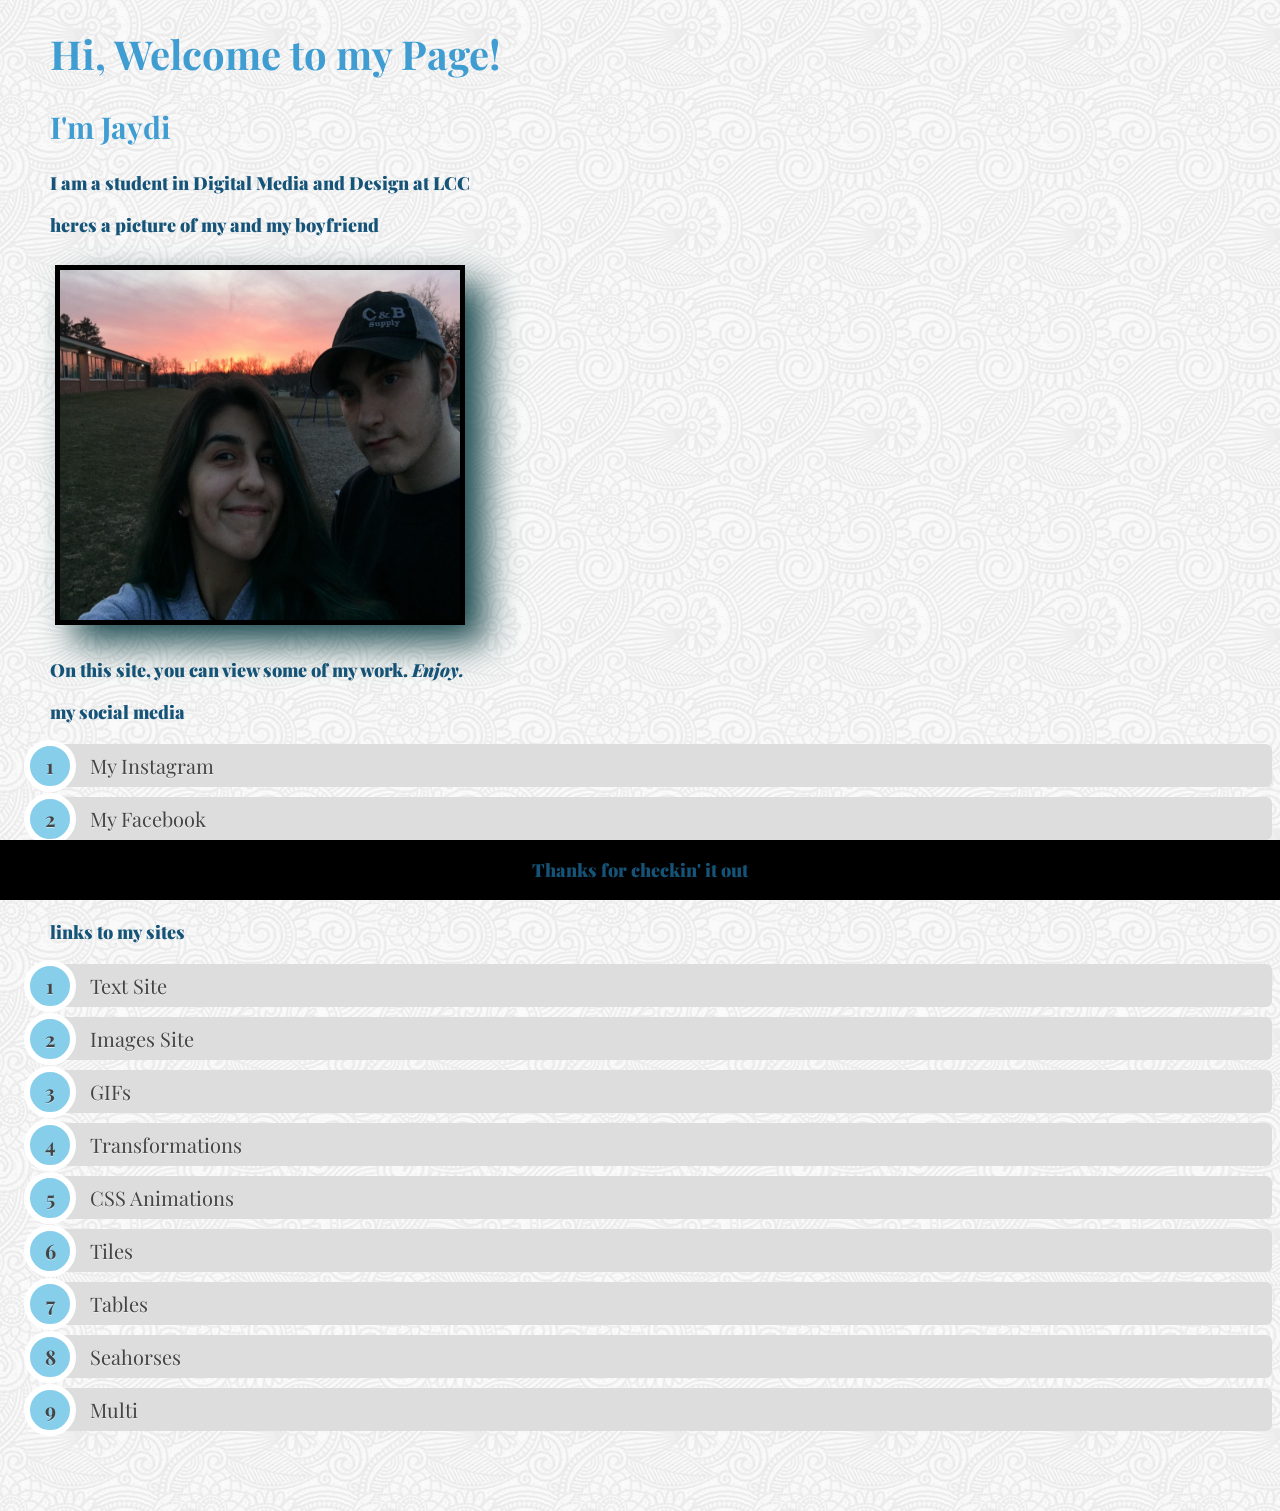
==== commit a3774332: "vcd" ====
--- a/index.html
+++ b/index.html
@@ -1,304 +1,129 @@
+
 <!DOCTYPE html>
-<html  >
-<head>
-  <!-- Site made with Mobirise Website Builder v4.10.0, https://mobirise.com -->
-  <meta charset="UTF-8">
-  <meta http-equiv="X-UA-Compatible" content="IE=edge">
-  <meta name="generator" content="Mobirise v4.10.0, mobirise.com">
-  <meta name="viewport" content="width=device-width, initial-scale=1, minimum-scale=1">
-  <link rel="shortcut icon" href="assets/images/logo2.png" type="image/x-icon">
-  <meta name="description" content="">
-  
-  <title>Home</title>
-  <link rel="stylesheet" href="assets/web/assets/mobirise-icons/mobirise-icons.css">
-  <link rel="stylesheet" href="assets/tether/tether.min.css">
-  <link rel="stylesheet" href="assets/bootstrap/css/bootstrap.min.css">
-  <link rel="stylesheet" href="assets/bootstrap/css/bootstrap-grid.min.css">
-  <link rel="stylesheet" href="assets/bootstrap/css/bootstrap-reboot.min.css">
-  <link rel="stylesheet" href="assets/dropdown/css/style.css">
-  <link rel="stylesheet" href="assets/socicon/css/styles.css">
-  <link rel="stylesheet" href="assets/theme/css/style.css">
-  <link rel="stylesheet" href="assets/gallery/style.css">
-  <link rel="stylesheet" href="assets/mobirise/css/mbr-additional.css" type="text/css">
-  
-  
-  
-</head>
-<body>
-  <section class="menu cid-rqEyJ2jH8x" once="menu" id="menu1-0">
+<html lang="en" dir="ltr">
 
-    
+  <head>
+    <meta charset="utf-8">
+    <title>Jaydi's Site</title>
+    <link href="https://fonts.googleapis.com/css?family=Merriweather:400,900|Playfair+Display:400,400i" rel="stylesheet">
+    <link rel="shortcut icon" href="favicon.ico" />
+    <style>
 
-    <nav class="navbar navbar-expand beta-menu navbar-dropdown align-items-center navbar-fixed-top navbar-toggleable-sm">
-        <button class="navbar-toggler navbar-toggler-right" type="button" data-toggle="collapse" data-target="#navbarSupportedContent" aria-controls="navbarSupportedContent" aria-expanded="false" aria-label="Toggle navigation">
-            <div class="hamburger">
-                <span></span>
-                <span></span>
-                <span></span>
-                <span></span>
-            </div>
-        </button>
-        <div class="menu-logo">
-            <div class="navbar-brand">
-                <span class="navbar-logo">
-                    <a href="https://mobirise.co">
-                         <img src="assets/images/logo2.png" alt="Mobirise" style="height: 3.8rem;">
-                    </a>
-                </span>
-                <span class="navbar-caption-wrap">
-                    <a class="navbar-caption text-white display-4" href="https://mobirise.co">
-                        MOBIRISE
-                    </a>
-                </span>
-            </div>
-        </div>
-        <div class="collapse navbar-collapse" id="navbarSupportedContent">
-            <ul class="navbar-nav nav-dropdown" data-app-modern-menu="true">
-                <li class="nav-item">
-                    <a class="nav-link link text-white display-4" href="https://mobirise.co">
-                        <span class="mbri-home mbr-iconfont mbr-iconfont-btn"></span>
-                        Services
-                    </a>
-                </li>
-                <li class="nav-item">
-                    <a class="nav-link link text-white display-4" href="https://mobirise.co">
-                        <span class="mbri-search mbr-iconfont mbr-iconfont-btn"></span>
-                        About Us
-                    </a>
-                </li>
-            </ul>
-            <div class="navbar-buttons mbr-section-btn">
-                <a class="btn btn-sm btn-primary display-4" href="https://mobirise.co">
-                    <span class="mbri-save mbr-iconfont mbr-iconfont-btn "></span>
-                    Try It Now!
-                </a>
-            </div>
-        </div>
-    </nav>
-</section>
+    body{
+      margin-left: 50px;
+      background-image: url("full-bloom.png");
+      color:#409dd2;
+      font-size: 20px;
+      font-family: 'Playfair Display', serif;
+    }
+      p{
+        color:#155478;
+        font-size: 18px;
+        font-weight:900;
+      }
+      .image1{
+        border-style: solid;
+        border-color: black;
+        border-width: thick;
+        margin:10px 5px 10px 5px;
+        width: 400px;
+        height: 350px;
+        filter: drop-shadow(20px 18px 18px #19484D);
+      }
+    .rounded-list {
+        counter-reset: li;
+        list-style: none;
+        *list-style: decimal;
+        padding: 0;
+        margin-bottom: 4em;
+        text-shadow: 0 1px 0 rgba(255,255,255,.5);
+      }
 
-<section class="engine"><a href="https://mobirise.info/i">site creation software</a></section><section class="cid-rqEAJWekbH mbr-fullscreen mbr-parallax-background" id="header2-6">
+    .rounded-list a{
+        position: relative;
+        display: block;
+        padding: .4em .4em .4em 2em;
+        *padding: .4em;
+        margin: .5em 0;
+        background: #ddd;
+        color: #444;
+        text-decoration: none;
+        border-radius: .3em;
+        transition: all .3s ease-out;
+    }
 
-    
+    .rounded-list a:hover{
+        background: #eee;
+    }
 
-    <div class="mbr-overlay" style="opacity: 0.5; background-color: rgb(35, 35, 35);"></div>
+    .rounded-list a:hover:before{
+        transform: rotate(360deg);
+    }
 
-    <div class="container align-center">
-        <div class="row justify-content-md-center">
-            <div class="mbr-white col-md-10">
-                <h1 class="mbr-section-title mbr-bold pb-3 mbr-fonts-style display-1">
-                    FULL SCREEN INTRO
-                </h1>
-                
-                <p class="mbr-text pb-3 mbr-fonts-style display-5">
-                    Click any text to edit or style it. Select text to insert a link. Click blue "Gear" icon in the top right corner to hide/show buttons, text, title and change the block background. Click red "+" in the bottom right corner to add a new block. Use the top left menu to create new pages, sites and add themes.
-                </p>
-                <div class="mbr-section-btn">
-                    <a class="btn btn-md btn-secondary display-4" href="https://mobirise.co">LEARN MORE</a>
-                    <a class="btn btn-md btn-white-outline display-4" href="https://mobirise.co">LIVE DEMO</a>
-                </div>
-            </div>
-        </div>
-    </div>
-    <div class="mbr-arrow hidden-sm-down" aria-hidden="true">
-        <a href="#next">
-            <i class="mbri-down mbr-iconfont"></i>
-        </a>
-    </div>
-</section>
+    .rounded-list a:before{
+        content: counter(li);
+        counter-increment: li;
+        position: absolute;
+        left: -1.3em;
+        top: 50%;
+        margin-top: -1.3em;
+        background: #87ceeb;
+        height: 2em;
+        width: 2em;
+        line-height: 2em;
+        border: .3em solid #fff;
+        text-align: center;
+        font-weight: bold;
+        border-radius: 2em;
+        transition: all .3s ease-out;
+    }
+    .footer {
+      color: white;
+      position: fixed;
+      left: 0;
+      bottom: 0;
+      width: 100%;
+      background-color: Black;
 
-<section class="carousel slide testimonials-slider cid-rqEBjTwL2p" data-interval="false" id="testimonials-slider1-9">
-    
-    
+      text-align: center;
+    }
 
-    
+    </style>
 
-    <div class="container text-center">
-        <h2 class="pb-5 mbr-fonts-style display-2">
-            WHAT OUR FANTASTIC USERS SAY
-        </h2>
+  </head>
 
-        <div class="carousel slide" role="listbox" data-pause="true" data-keyboard="false" data-ride="carousel" data-interval="5000">
-            <div class="carousel-inner">
-                
-                
-            <div class="carousel-item">
-                    <div class="user col-md-8">
-                        <div class="user_image">
-                            <img src="assets/images/face3.jpg">
-                        </div>
-                        <div class="user_text pb-3">
-                            <p class="mbr-fonts-style display-7">
-                                Lorem ipsum dolor sit amet, consectetur adipisicing elit. Vitae nostrum, quos voluptas fugiat blanditiis, temporibus expedita cumque doloribus ea, officiis consequuntur repellat minus ad veritatis? Facere similique accusamus, accusantium sunt!
-                            </p>
-                        </div>
-                        <div class="user_name mbr-bold pb-2 mbr-fonts-style display-7">
-                            Alex
-                        </div>
-                        <div class="user_desk mbr-light mbr-fonts-style display-7">
-                            DESIGNER
-                        </div>
-                    </div>
-                </div><div class="carousel-item">
-                    <div class="user col-md-8">
-                        <div class="user_image">
-                            <img src="assets/images/face2.jpg">
-                        </div>
-                        <div class="user_text pb-3">
-                            <p class="mbr-fonts-style display-7">
-                                Lorem ipsum dolor sit amet, consectetur adipisicing elit. Vitae nostrum, quos voluptas fugiat blanditiis, temporibus expedita cumque doloribus ea, officiis consequuntur repellat minus ad veritatis? Facere similique accusamus, accusantium sunt!
-                            </p>
-                        </div>
-                        <div class="user_name mbr-bold pb-2 mbr-fonts-style display-7">
-                            Linda
-                        </div>
-                        <div class="user_desk mbr-light mbr-fonts-style display-7">
-                            DEVELOPER
-                        </div>
-                    </div>
-                </div></div>
+  <body>
+    <h1> Hi, Welcome to my Page! </h1>
+    <h2>I'm Jaydi </h2>
+    <p>I am a student in Digital Media and Design at LCC</p>
+    <p>heres a picture of my and my boyfriend</p>
+    <img class='image1' src="me and edwin.jpg"></img>
+    <p>On this site, you can view some of my work. <em>Enjoy.</em> </p>
 
-            <div class="carousel-controls">
-                <a class="carousel-control-prev" role="button" data-slide="prev">
-                  <span aria-hidden="true" class="mbri-arrow-prev mbr-iconfont"></span>
-                  <span class="sr-only">Previous</span>
-                </a>
-                
-                <a class="carousel-control-next" role="button" data-slide="next">
-                  <span aria-hidden="true" class="mbri-arrow-next mbr-iconfont"></span>
-                  <span class="sr-only">Next</span>
-                </a>
-            </div>
-        </div>
-    </div>
-</section>
-
-<section class="mbr-section article content9 cid-rqEBRJ1o0I" id="content9-e">
-    
-     
-
-    <div class="container">
-        <div class="inner-container" style="width: 100%;">
-            <hr class="line" style="width: 25%;">
-            <div class="section-text align-center mbr-fonts-style display-5">
-                    Mobirise is one of the easiest website development tools available today. It also gives you the freedom to develop as many websites as you like given the fact that it is a desktop app.
-                </div>
-            <hr class="line" style="width: 25%;">
-        </div>
-        </div>
-</section>
-
-<section class="mbr-gallery mbr-slider-carousel cid-rqEAnWAIn0" id="gallery2-4">
-
-    
-
-    <div class="container">
-        <div><!-- Filter --><div class="mbr-gallery-filter container gallery-filter-active"><ul buttons="0"><li class="mbr-gallery-filter-all"><a class="btn btn-md btn-primary-outline active display-7" href="">All</a></li></ul></div><!-- Gallery --><div class="mbr-gallery-row"><div class="mbr-gallery-layout-default"><div><div><div class="mbr-gallery-item mbr-gallery-item--p1" data-video-url="false" data-tags="Awesome"><div href="#lb-gallery2-4" data-slide-to="0" data-toggle="modal"><img src="assets/images/background1.jpg" alt="" title=""><span class="icon-focus"></span></div></div><div class="mbr-gallery-item mbr-gallery-item--p1" data-video-url="false" data-tags="Responsive"><div href="#lb-gallery2-4" data-slide-to="1" data-toggle="modal"><img src="assets/images/background2.jpg" alt="" title=""><span class="icon-focus"></span></div></div><div class="mbr-gallery-item mbr-gallery-item--p1" data-video-url="false" data-tags="Creative"><div href="#lb-gallery2-4" data-slide-to="2" data-toggle="modal"><img src="assets/images/background3.jpg" alt="" title=""><span class="icon-focus"></span></div></div><div class="mbr-gallery-item mbr-gallery-item--p1" data-video-url="false" data-tags="Animated"><div href="#lb-gallery2-4" data-slide-to="3" data-toggle="modal"><img src="assets/images/background4.jpg" alt="" title=""><span class="icon-focus"></span></div></div><div class="mbr-gallery-item mbr-gallery-item--p1" data-video-url="false" data-tags="Awesome"><div href="#lb-gallery2-4" data-slide-to="4" data-toggle="modal"><img src="assets/images/background5.jpg" alt="" title=""><span class="icon-focus"></span></div></div><div class="mbr-gallery-item mbr-gallery-item--p1" data-video-url="false" data-tags="Awesome"><div href="#lb-gallery2-4" data-slide-to="5" data-toggle="modal"><img src="assets/images/background6.jpg" alt="" title=""><span class="icon-focus"></span></div></div><div class="mbr-gallery-item mbr-gallery-item--p1" data-video-url="false" data-tags="Responsive"><div href="#lb-gallery2-4" data-slide-to="6" data-toggle="modal"><img src="assets/images/background7.jpg" alt="" title=""><span class="icon-focus"></span></div></div><div class="mbr-gallery-item mbr-gallery-item--p1" data-video-url="false" data-tags="Animated"><div href="#lb-gallery2-4" data-slide-to="7" data-toggle="modal"><img src="assets/images/background8.jpg" alt="" title=""><span class="icon-focus"></span></div></div></div></div><div class="clearfix"></div></div></div><!-- Lightbox --><div data-app-prevent-settings="" class="mbr-slider modal fade carousel slide" tabindex="-1" data-keyboard="true" data-interval="false" id="lb-gallery2-4"><div class="modal-dialog"><div class="modal-content"><div class="modal-body"><div class="carousel-inner"><div class="carousel-item active"><img src="assets/images/background1.jpg" alt="" title=""></div><div class="carousel-item"><img src="assets/images/background2.jpg" alt="" title=""></div><div class="carousel-item"><img src="assets/images/background3.jpg" alt="" title=""></div><div class="carousel-item"><img src="assets/images/background4.jpg" alt="" title=""></div><div class="carousel-item"><img src="assets/images/background5.jpg" alt="" title=""></div><div class="carousel-item"><img src="assets/images/background6.jpg" alt="" title=""></div><div class="carousel-item"><img src="assets/images/background7.jpg" alt="" title=""></div><div class="carousel-item"><img src="assets/images/background8.jpg" alt="" title=""></div></div><a class="carousel-control carousel-control-prev" role="button" data-slide="prev" href="#lb-gallery2-4"><span class="mbri-left mbr-iconfont" aria-hidden="true"></span><span class="sr-only">Previous</span></a><a class="carousel-control carousel-control-next" role="button" data-slide="next" href="#lb-gallery2-4"><span class="mbri-right mbr-iconfont" aria-hidden="true"></span><span class="sr-only">Next</span></a><a class="close" href="#" role="button" data-dismiss="modal"><span class="sr-only">Close</span></a></div></div></div></div></div>
-    </div>
-
-</section>
-
-<section class="testimonials3 cid-rqEBsywB9H" id="testimonials3-b">
-
-    
-
-    
-
-    <div class="container">
-        <div class="media-container-row">
-            <div class="media-content px-3 align-self-center mbr-white py-2">
-                <p class="mbr-text testimonial-text mbr-fonts-style display-7">
-                   It's really very amazing app that makes me finish html page in 3 minutes that's usually takes more than 1 hours at least from me if i did it from scratch
-                </p>
-                <p class="mbr-author-name pt-4 mb-2 mbr-fonts-style display-7">
-                   Julie C.
-                </p>
-                <p class="mbr-author-desc mbr-fonts-style display-7">
-                   INTERFACE DESIGNER
-                </p>
-            </div>
-
-            <div class="mbr-figure pl-lg-5" style="width: 130%;">
-              <img src="assets/images/face2.jpg">
-            </div>
-        </div>
-    </div>
-</section>
-
-<section class="cid-rqEBfIzoy3" id="social-buttons2-8">
-
-    
-
-    
-
-    <div class="container">
-        <div class="media-container-row">
-            <div class="col-md-8 align-center">
-                <h2 class="pb-3 mbr-fonts-style display-2">
-                    FOLLOW US!
-                </h2>
-                <div class="social-list pl-0 mb-0">
-                    <a href="https://twitter.com/mobirise" target="_blank">
-                        <span class="px-2 socicon-twitter socicon mbr-iconfont mbr-iconfont-social"></span>
-                    </a>
-                    <a href="https://www.facebook.com/pages/Mobirise/1616226671953247" target="_blank">
-                        <span class="px-2 socicon-facebook socicon mbr-iconfont mbr-iconfont-social"></span>
-                    </a>
-                    <a href="https://instagram.com/mobirise" target="_blank">
-                        <span class="px-2 socicon-instagram socicon mbr-iconfont mbr-iconfont-social"></span>
-                    </a>
-                    <a href="https://www.youtube.com/c/mobirise" target="_blank">
-                        
-                    </a>
-                    <a href="https://plus.google.com/u/0/+Mobirise" target="_blank">
-                        
-                    </a>
-                    <a href="https://www.behance.net/Mobirise" target="_blank">
-                        
-                    </a>
-                </div>
-            </div>
-        </div>
-    </div>
-</section>
-
-<section once="footers" class="cid-rqEBzzDlqD" id="footer6-c">
-
-    
-
-    
-
-    <div class="container">
-        <div class="media-container-row align-center mbr-white">
-            <div class="col-12">
-                <p class="mbr-text mb-0 mbr-fonts-style display-7">
-                    © Copyright 2019 Mobirise - All Rights Reserved
-                </p>
-            </div>
-        </div>
-    </div>
-</section>
+    <p>my social media</p>
+    <ol class="rounded-list">
+        <li><a href="https://www.instagram.com/jaydibriones/">My Instagram</a></li>
+        <li><a href="https://www.facebook.com/jaydibriones1">My Facebook</a></li>
+      </ol>
+      <p>links to my sites</p>
+      <ol class="rounded-list">
+          <li><a href="text.html">Text Site</a></li>
+          <li><a href="images.html">Images Site</a></li>
+          <li><a href="gifs.html">GIFs</a></li>
+          <li><a href="transforms page.htm">Transformations</a></li>
+          <li><a href="animation.html">CSS Animations</a></li>
+          <li><a href="Tiles.html">Tiles</a></li>
+          <li><a href="Tables.html">Tables</a></li>
+          <li><a href="seahorse2.html">Seahorses</a></li>
+          <li><a href="https://jaydibriones.github.io/site/multi/index.html">Multi</a></li>
 
 
-  <script src="assets/web/assets/jquery/jquery.min.js"></script>
-  <script src="assets/popper/popper.min.js"></script>
-  <script src="assets/tether/tether.min.js"></script>
-  <script src="assets/bootstrap/js/bootstrap.min.js"></script>
-  <script src="assets/smoothscroll/smooth-scroll.js"></script>
-  <script src="assets/dropdown/js/script.min.js"></script>
-  <script src="assets/touchswipe/jquery.touch-swipe.min.js"></script>
-  <script src="assets/parallax/jarallax.min.js"></script>
-  <script src="assets/mbr-testimonials-slider/mbr-testimonials-slider.js"></script>
-  <script src="assets/masonry/masonry.pkgd.min.js"></script>
-  <script src="assets/imagesloaded/imagesloaded.pkgd.min.js"></script>
-  <script src="assets/sociallikes/social-likes.js"></script>
-  <script src="assets/vimeoplayer/jquery.mb.vimeo_player.js"></script>
-  <script src="assets/bootstrapcarouselswipe/bootstrap-carousel-swipe.js"></script>
-  <script src="assets/theme/js/script.js"></script>
-  <script src="assets/slidervideo/script.js"></script>
-  <script src="assets/gallery/player.min.js"></script>
-  <script src="assets/gallery/script.js"></script>
-  
-  
-</body>
-</html>+      </ol>
+      <div class="footer">
+        <p>Thanks for checkin' it out</p>
+      </div>
+    </body>
+
+<!--need to do boxes,
+after that style the buttons better
+maybe organize better-->
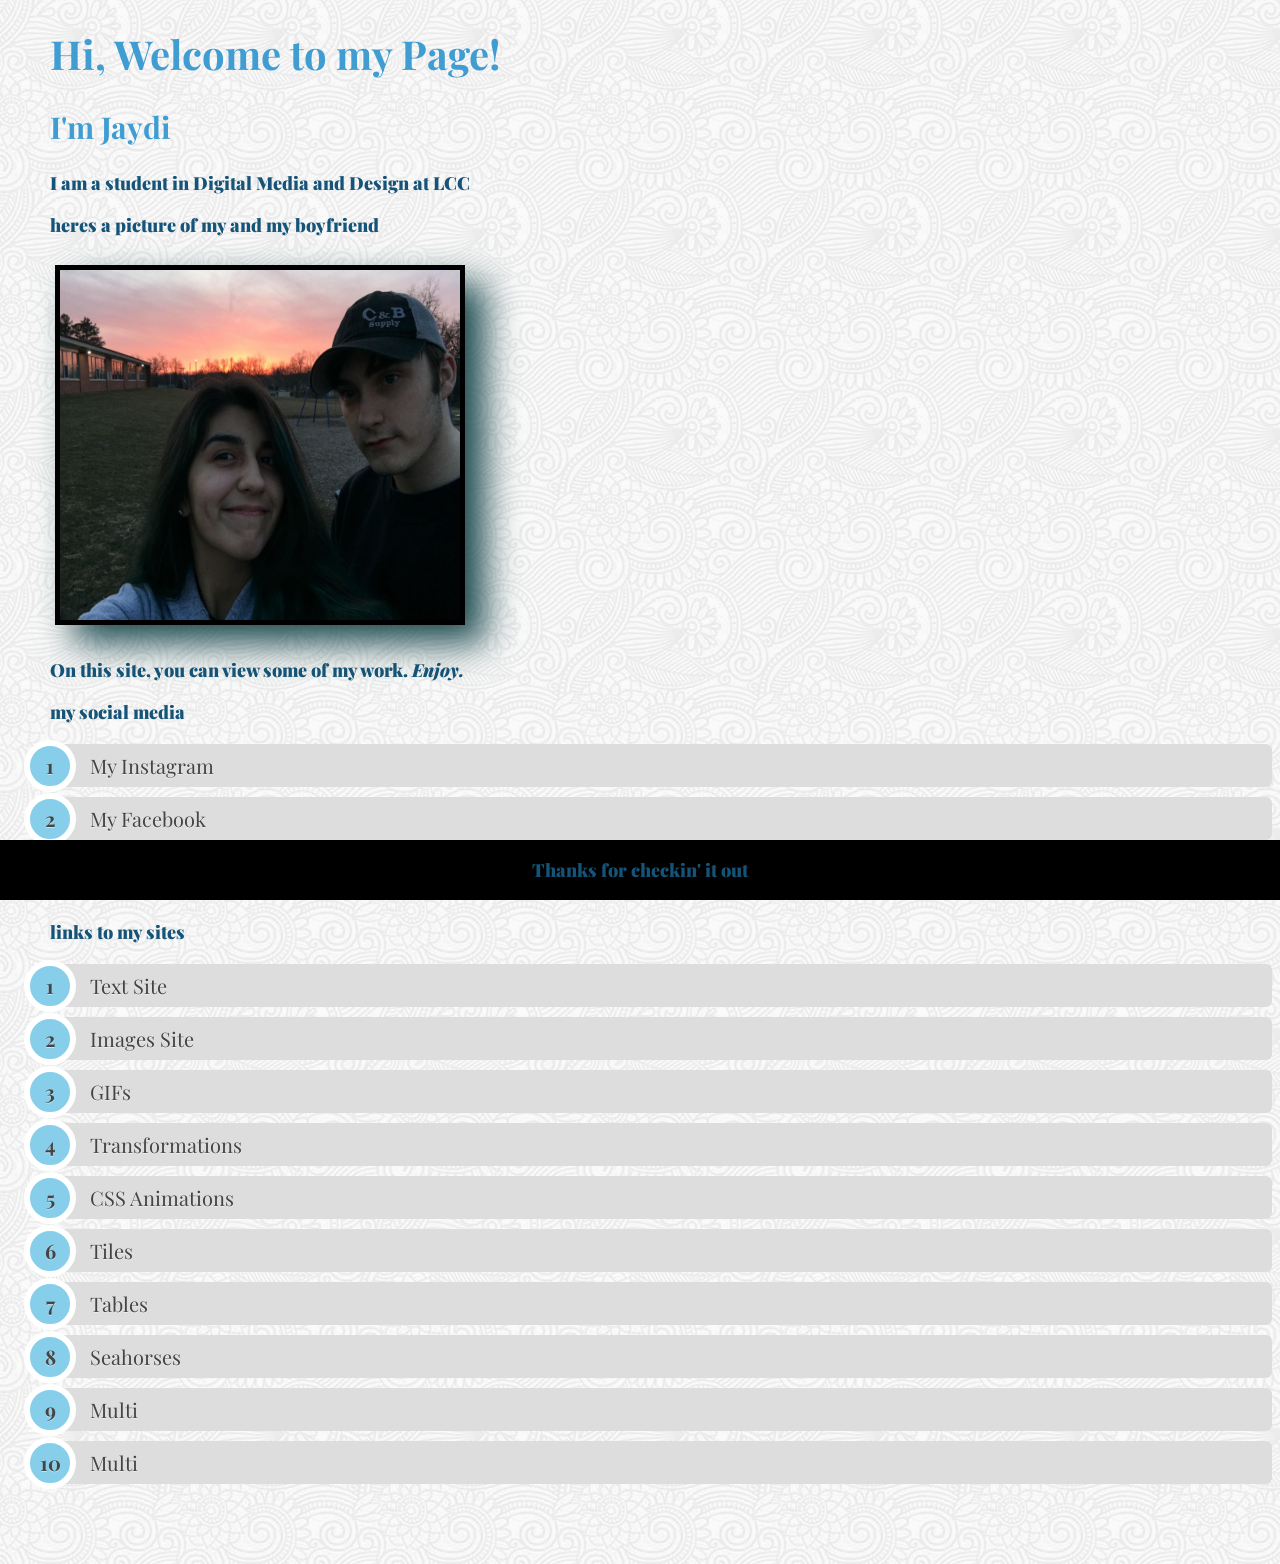
==== commit 9e2b8827: "rf" ====
--- a/index.html
+++ b/index.html
@@ -116,7 +116,7 @@
           <li><a href="Tables.html">Tables</a></li>
           <li><a href="seahorse2.html">Seahorses</a></li>
           <li><a href="https://jaydibriones.github.io/site/multi/index.html">Multi</a></li>
-
+          <li><a href="https://jaydibriones.github.io/pfl/">Multi</a></li>
 
       </ol>
       <div class="footer">
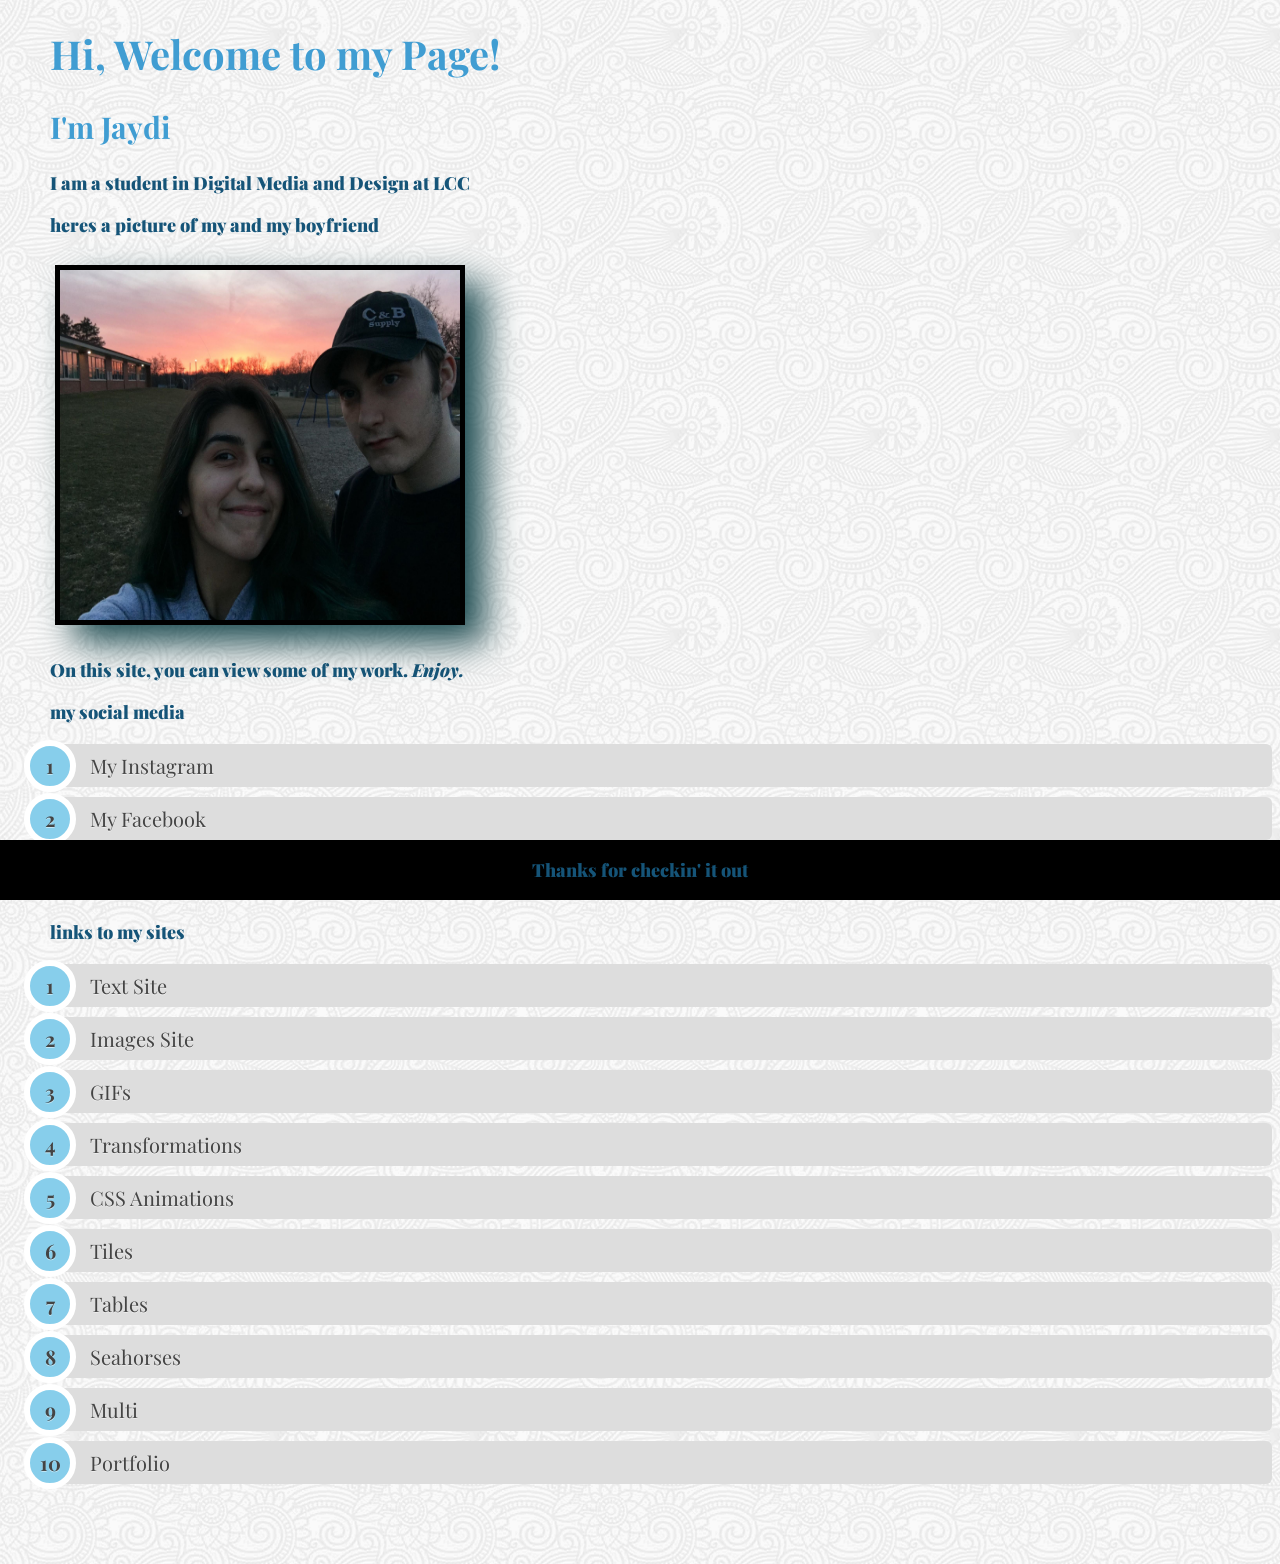
==== commit 7e48ad7d: "er" ====
--- a/index.html
+++ b/index.html
@@ -116,7 +116,7 @@
           <li><a href="Tables.html">Tables</a></li>
           <li><a href="seahorse2.html">Seahorses</a></li>
           <li><a href="https://jaydibriones.github.io/site/multi/index.html">Multi</a></li>
-          <li><a href="https://jaydibriones.github.io/pfl/">Multi</a></li>
+          <li><a href="https://jaydibriones.github.io/pfl/">Portfolio</a></li>
 
       </ol>
       <div class="footer">
